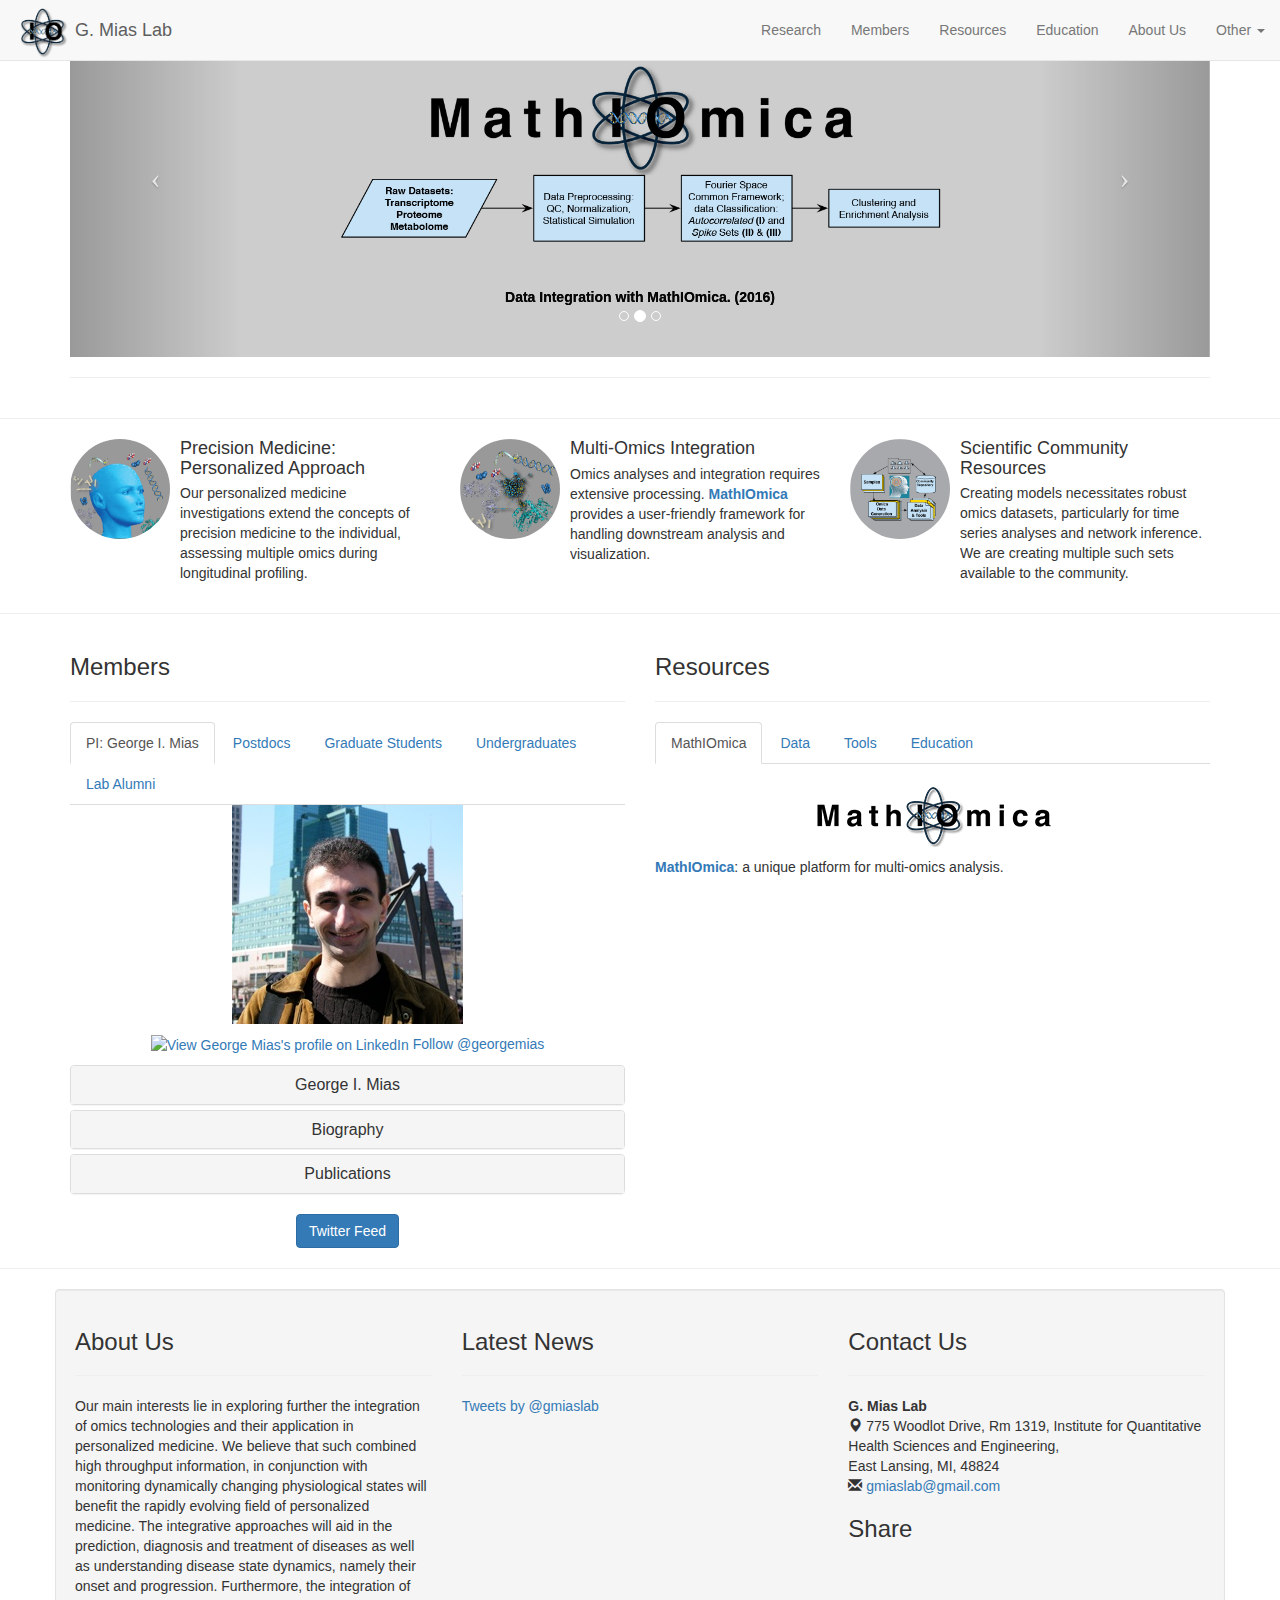
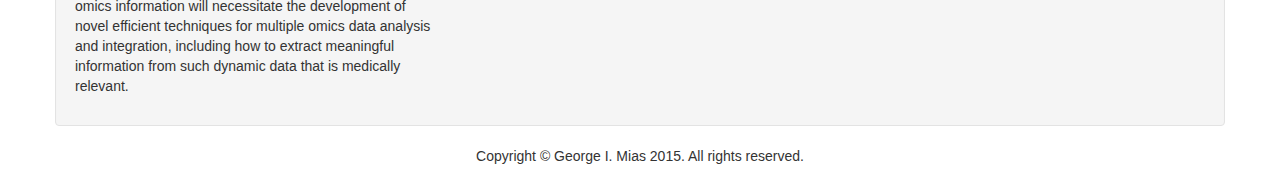
==== index.html @ 26a3e1cf "Initial Website" ====
<!DOCTYPE html PUBLIC "-//W3C//DTD XHTML 1.0 Transitional//EN" "http://www.w3.org/TR/xhtml1/DTD/xhtml1-transitional.dtd">
<html xmlns="http://www.w3.org/1999/xhtml" ><head><title></title><meta http-equiv="refresh" content="0;url= George_I._Mias/index.html" /></head><body></body></html>
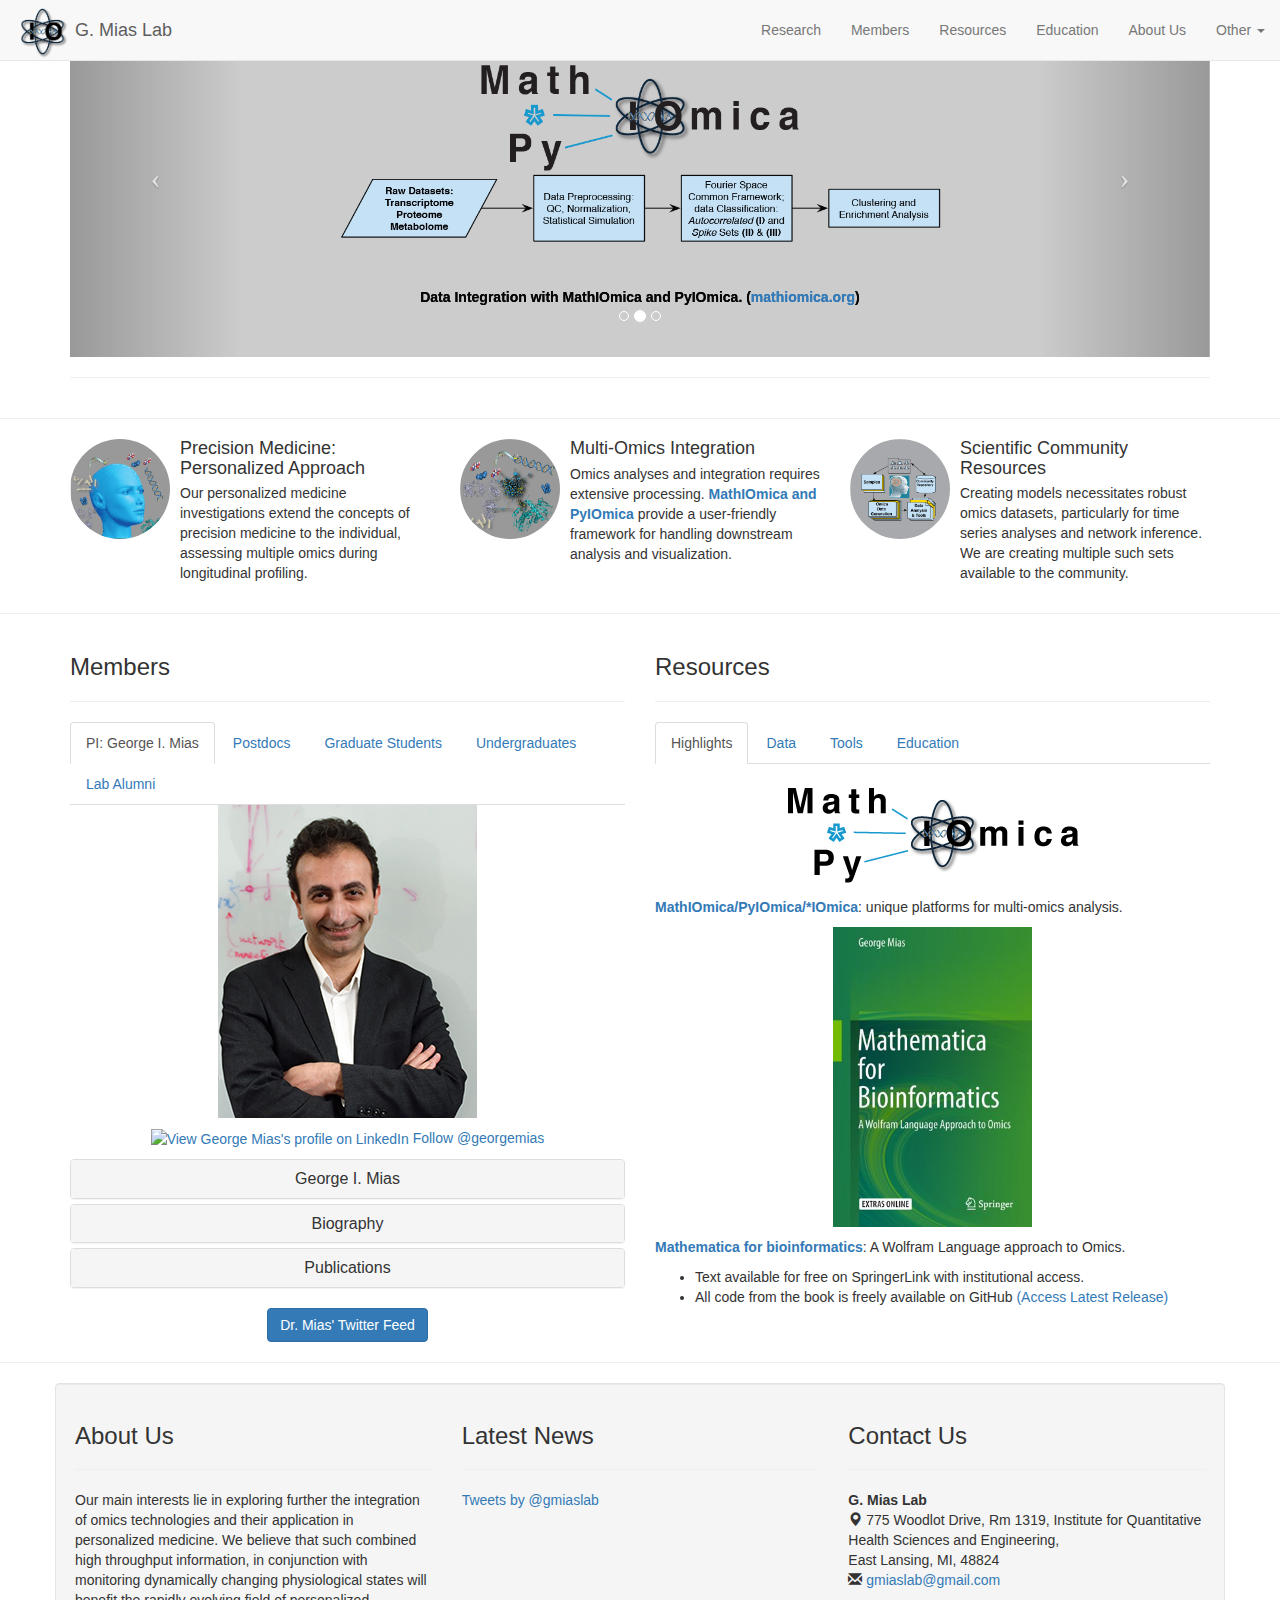
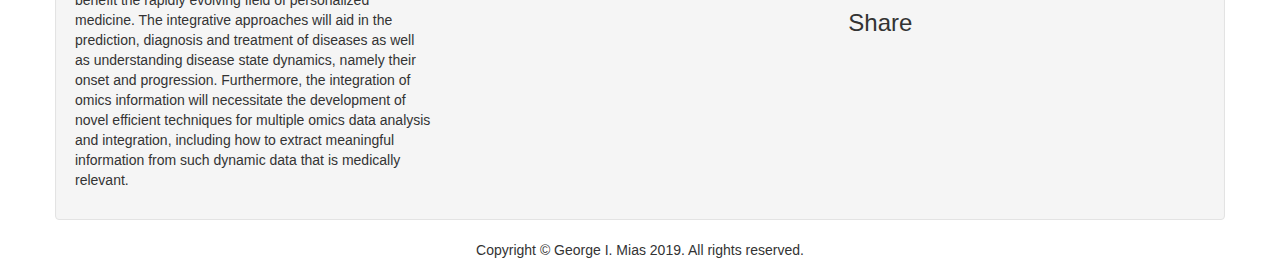
==== commit 2a26eb34: "Restructuring" ====
--- a/index.html
+++ b/index.html
@@ -1,2 +1,836 @@
-<!DOCTYPE html PUBLIC "-//W3C//DTD XHTML 1.0 Transitional//EN" "http://www.w3.org/TR/xhtml1/DTD/xhtml1-transitional.dtd">
-<html xmlns="http://www.w3.org/1999/xhtml" ><head><title></title><meta http-equiv="refresh" content="0;url= George_I._Mias/index.html" /></head><body></body></html>+<!DOCTYPE html>
+<html lang="en">
+<head>
+<meta charset="UTF-8">
+<meta http-equiv="X-UA-Compatible" content="IE=edge">
+<meta name="viewport" content="width=device-width, initial-scale=1">
+<!-- The above 3 meta tags *must* come first in the head; any other head content must come *after* these tags -->
+<title>G. Mias Lab</title>
+
+<!-- Bootstrap -->
+<link rel="stylesheet" href="css/bootstrap.css">
+<!-- Customizations -->
+<link rel="stylesheet" type="text/css" href="css/bootstrap_custom.css">
+
+<!-- HTML5 shim and Respond.js for IE8 support of HTML5 elements and media queries -->
+<!-- WARNING: Respond.js doesn't work if you view the page via file:// -->
+<!--[if lt IE 9]>
+      <script src="https://oss.maxcdn.com/html5shiv/3.7.2/html5shiv.min.js"></script>
+      <script src="https://oss.maxcdn.com/respond/1.4.2/respond.min.js"></script>
+    <![endif]-->
+<!-- Global site tag (gtag.js) - Google Analytics -->
+<script async src="https://www.googletagmanager.com/gtag/js?id=G-07JBVYYSVM"></script>
+<script>
+  window.dataLayer = window.dataLayer || [];
+  function gtag(){dataLayer.push(arguments);}
+  gtag('js', new Date());
+
+  gtag('config', 'G-07JBVYYSVM');
+</script>
+</head>
+<body>
+<nav class="navbar navbar-default navbar-fixed-top">
+  <div class="container-fluid"> 
+    <!-- Brand and toggle get grouped for better mobile display -->
+    <div class="navbar-header">
+      <button type="button" class="navbar-toggle collapsed" data-toggle="collapse" data-target="#myNavbar2"> <span class="sr-only">Toggle navigation</span> <span class="icon-bar"></span> <span class="icon-bar"></span> <span class="icon-bar"></span> </button>
+      <a href="#" target="_top" class="navbar-brand"><span class="icon-bar"><img src="img/GMiasLab_Logo.png" width="55" height="55" alt=""></span><span class="text-center"> G. Mias Lab </span></a> </div>
+    <!-- Collect the nav links, forms, and other content for toggling -->
+    <div class="collapse navbar-collapse" id="myNavbar2">
+      <ul class="nav navbar-nav navbar-right">
+        <li><a href="#research">Research</a></li>
+        <li><a href="#members">Members</a></li>
+        <li><a href="#resources">Resources</a></li>
+        <li><a href="#resources">Education</a></li>
+        <li><a href="#aboutus">About Us</a></li>
+        <li class="dropdown"> <a href="#" class="dropdown-toggle" data-toggle="dropdown" role="button" aria-expanded="false">Other <span class="caret"></span></a>
+          <ul class="dropdown-menu" role="menu">
+            <li><a href="#contacts">Contacts</a></li>
+            <li><a href="#labtwitter">News Feed</a></li>
+            <li class="divider"></li>
+            <li><a href="#mathiomicaTab">MathIOmica</a></li>
+          </ul>
+        </li>
+      </ul>
+    </div>
+    <!-- /.navbar-collapse --> 
+  </div>
+  <!-- /.container-fluid --> 
+</nav>
+<div class="container" id="research">
+  <div class="row">
+    <div class="col-xs-12 col-sm-12 col-md-12 col-lg-12 hidden-xs">
+      <div id="carousel-299058" class="carousel slide">
+        <ol class="carousel-indicators">
+          <li data-target="#carousel-299058" data-slide-to="0" class=""> </li>
+          <li data-target="#carousel-299058" data-slide-to="1" class="active"> </li>
+          <li data-target="#carousel-299058" data-slide-to="2" class=""> </li>
+        </ol>
+        <div class="carousel-inner">
+          <div class="item"> <img src="img/PersonalizedMed.png" alt="thumb" class="img-responsive">
+            <div class="carousel-caption"> Omics Integration and Personalized Medicine </div>
+          </div>
+          <div class="item active"> <img class="img-responsive" src="img/MathIOmica1.png" alt="thumb">
+            <div class="carousel-caption"> Data Integration with MathIOmica and PyIOmica. (<a href="https://mathiomica.org"><strong>mathiomica.org</strong></a>)</div>
+          </div>
+          <div class="item"> <img class="img-responsive" src="img//Meta3.png" alt="thumb">
+            <div class="carousel-caption"> Microbiome metabolomics </div>
+          </div>
+        </div>
+        <a class="left carousel-control" href="#carousel-299058" data-slide="prev"><span class="icon-prev"></span></a> <a class="right carousel-control" href="#carousel-299058" data-slide="next"><span class="icon-next"></span></a></div>
+    </div>
+  </div>
+  <hr>
+</div>
+<section>
+  <hr>
+</section>
+<section>
+  <div class="container">
+    <div class="row">
+      <div class="col-lg-4 col-md-4 col-sm-6 col-xs-12">
+        <div class="media-object-default">
+          <div class="media">
+            <div class="media-left"> <a href="#"> <img class="media-object img-circle" src="img/PersonalizedMedicine.png" height="100" alt="placeholder image"></a> <br>
+            </div>
+            <div class="media-body">
+              <h4 class="media-heading">Precision Medicine: Personalized Approach</h4>
+              <p>Our personalized medicine investigations extend the concepts of precision medicine to the individual, assessing multiple omics during longitudinal profiling.</p>
+            </div>
+          </div>
+        </div>
+      </div>
+      <div class="col-lg-4 col-md-4 col-sm-6 col-xs-12">
+        <div class="media">
+          <div class="media-left"> <a href="#"> <img class="media-object img-circle" src="img/IntegrativeOmics.png" width="100" height="100" alt="placeholder image"></a><br>
+          </div>
+          <div class="media-body">
+            <h4 class="media-heading">Multi-Omics Integration</h4>
+            <p>Omics analyses and integration requires extensive processing. <a href="https://mathiomica.org"><strong>MathIOmica and PyIOmica</strong></a> provide a user-friendly framework for handling downstream analysis and visualization.</p>
+          </div>
+        </div>
+      </div>
+      <div class="col-lg-4 col-md-4 col-sm-6 col-xs-12">
+        <div class="media">
+          <div class="media-left"> <a href="#"> <img class="media-object img-circle" src="img/CommunityResources.png" height="100" alt="placeholder image"></a><br>
+          </div>
+          <div class="media-body">
+            <h4 class="media-heading">Scientific Community Resources</h4>
+            <p>Creating models necessitates robust omics datasets, particularly for time series analyses and network inference. We are creating multiple such sets available to the community.</p>
+          </div>
+        </div>
+      </div>
+    </div>
+  </div>
+</section>
+<hr>
+<section>
+  <div class="container">
+    <div class="row">
+      <div class="col-lg-6" id="members">
+        <h3 >Members</h3>
+        <hr>
+        <ul id="myTab1" class="nav nav-tabs">
+          <li class="active"> <a href="#home1" data-toggle="tab"> PI: George I. Mias </a> </li>
+          <li><a href="#pane2" data-toggle="tab">Postdocs</a></li>
+          <li> <a href="#pane3" data-toggle="tab">Graduate Students</a> </li>
+          <li> <a href="#pane4" data-toggle="tab">Undergraduates</a> </li>
+          <li> <a href="#pane5" data-toggle="tab">Lab Alumni</a> </li>
+        </ul>
+        <div id="myTabContent1" class="tab-content">
+          <div class="tab-pane fade in active" id="home1">
+            <p class="text-center"><img src="img/GeorgeMias.jpg" alt=""></p>
+            <p class="text-center"> <a href="https://www.linkedin.com/pub/george-mias/29/460/117"> <img src="https://static.licdn.com/scds/common/u/img/webpromo/btn_profile_bluetxt_80x15.png" width="80" height="15" border="0" alt="View George Mias's profile on LinkedIn"> </a> <a href="https://twitter.com/georgemias" class="twitter-follow-button" data-show-count="false" data-show-screen-name="false">Follow @georgemias</a> 
+              <script>!function(d,s,id){var js,fjs=d.getElementsByTagName(s)[0],p=/^http:/.test(d.location)?'http':'https';if(!d.getElementById(id)){js=d.createElement(s);js.id=id;js.src=p+'://platform.twitter.com/widgets.js';fjs.parentNode.insertBefore(js,fjs);}}(document, 'script', 'twitter-wjs');</script></p>
+            <div class="panel-group" id="accordion">
+              <div class="panel panel-default">
+                <div class="panel-heading">
+                  <h4 class="panel-title text-center"> <a data-toggle="collapse" data-parent="#accordion" href="#employment">George I. Mias</a> </h4>
+                </div>
+                <div id="employment" class="panel-collapse collapse">
+                  <div class="panel-body" >
+                    <p>
+                    <h4> Michigan State University</h4>
+                    <h5> East Lansing, MI 48824</h5>
+                    <ul>
+                      <li> Chief, Division of Systems Biology (Organization of Life), Institute for Quantitative Health Science and Engineering (IQ Center)</li>
+                      <li> Associate Professor of Biochemistry and Molecular Biology </li>
+                      <li> Adjunct Professor of Physics and Astronomy </li>
+                      <li> Adjunct Professor of Pediatrics and Human Development </li>
+                    </ul>
+                    <h4>EDUCATION</h4>
+                    <h5>Yale University, New Haven, CT 06520</h5>
+                    <ul>
+                      <li>Ph.D. in Physics, 2007 </li>
+                      <li>M. Phil. in Physics, 2003 </li>
+                      <li>B.S. & M.S. in Physics, 2001 (Magna Cum Laude with Distinction in Physics)</li>
+                    </ul>
+                    <h5>Stanford University, Palo Alto, CA 94301</h5>
+                    <ul>
+                      <li>Postdoctoral Scholar in Genetics 2009-2014</li>
+                    </ul>
+                    </p>
+                  </div>
+                </div>
+              </div>
+              <div class="panel panel-default">
+                <div class="panel-heading">
+                  <h4 class="panel-title text-center"> <a data-toggle="collapse" data-parent="#accordion" href="#biosketch">Biography</a> </h4>
+                </div>
+                <div id="biosketch" class="panel-collapse collapse">
+                  <div class="panel-body">
+                    <p> Professor Mias joined MSU in 2014, conducting research in Personalized Medicine and Individualized Wellness. He is currently Chief of the Division of Systems Biology (Organization of Life), at the Institute for Quantitative Health Science and Engineering (IQ Center), and an Associate Professor of Biochemistry and Molecular Biology, an Adjunct Professor of Physics and Astronomy and of Pediatrics and Human Development. </p>
+                    <p>The current research of the G.Mias lab focuses on the analysis and integration of existing (and developing) -omics technologies, their application to monitoring individuals as they transition through various physiological states, and their implementation towards personalized health. Professor Mias’ received funding through an NIH Pathway To Independence Award (K99\&amp;R00) from the National Human Genome Research Institute.  He is interested in systems medicine and particularly focusing on future implementation of personalized/precision medicine and genetics.</p>
+                    <p> Prior to joining MSU, Professor Mias studied at Yale University, completing a combined BS/MS (magna cum laude with Distinction in Physics, 2001), MPhil (2003) and PhD in theoretical Physics (2007), while concentrating on statistical physics, quantum dynamics and critical phenomena. Following graduate school, he was a Lecturer/Assistant in Instruction at Yale University before joining the Laboratory of Dr. Michael Snyder as a Postdoctoral Scholar with the Department of Genetics at Stanford University. </p>
+                    <p> <a class="btn btn-primary" href="img/GeorgeMias_CVi.pdf" target="_blank">Download CV</a></p>
+                  </div>
+                </div>
+              </div>
+              <div class="panel panel-default">
+                <div class="panel-heading">
+                  <h4 class="panel-title text-center"> <a data-toggle="collapse" data-parent="#accordion" href="#publications">Publications </a> </h4>
+                </div>
+                <div id="publications" class="panel-collapse collapse">
+                  <div class="panel-body">
+                    <ol style="list-style-type:disc; padding-right:15px; padding-top:15px; padding-bottom:15px; " >
+					  <h4> Online Profiles </h4>
+						<ol style="list-style-type:circle; " >
+							<li><a href="https://scholar.google.com/citations?hl=en&authuser=2&user=bhexC3YAAAAJ"> <strong>Google Scholar</strong></a></li>
+							<li><a href="https://www.ncbi.nlm.nih.gov/myncbi/george.mias.1/bibliography/public/"> <strong> NCBI Bibliography</strong></a></li>
+							<li><a herf="https://orcid.org/0000-0002-9083-1216"> <strong> ORCiD ID</strong></a></li>
+						</ol>
+                      <h4>Selected Publications</h4>
+                      <small><b>*</b>contributed equally</small><br>
+						<small><b> <sup> c </sup> </b>corresponding author</small><br>
+						<small>Full Publication List in CV (see above, under Biography Section)</small>
+                      <ol style="list-style-type:circle; " >
+                        <li>L.R.K. Brooks and <strong>George I. Mias<sup>c </sup></strong>, <em> Data-Driven Analysis of Age, Sex, and Tissue Effects on Gene Expression Variability in Alzheimer's Disease</em>, Frontiers in Neuroscience, <strong>13</strong>:392 (2019)<br>
+                          <a href="https://doi.org/10.3389/fnins.2019.00392">doi:10.3389/fnins.2019.00392</a></li>
+					  <li>L.R.K. Brooks and <strong>George I. Mias<sup>c </sup></strong>, <em> Streptococcus pneumoniae’s Virulence and Host Immunity: Aging, Diagnostics, and Prevention</em>, Frontiers in Immunology, <strong>9</strong>:1366 (2018)<br>
+                          <a href="https://doi.org/10.3389/fimmu.2018.01366">doi:10.3389/fimmu.2018.01366</a></li>
+						<li>H. Im, V. Rao, K. Sridhar, T. Mishra, R. Chen, J. Hall, Y. Zhang, L. Xiao, <strong>George I. Mias</strong>, M. P. Snyder, P.L. Greenberg<em> Distinctive Transcriptomic and Exomic Abnormalities within Myelodysplastic Syndrome Marrow Cells, </em>, Leukemia and Lymphoma, (2018)<br>
+						  <a href="https://doi.org/10.1080/10428194.2018.1452210">doi:10.1080/10428194.2018.1452210</a></li>
+						<li><strong>George I. Mias<sup>c </sup></strong> <em>, Mathematica for Bioinformatics: a Wolfram Language approach to Omics</em>, Springer, ISBN 978-3-319-72377-8
+							<a href="https://doi.org/10.1007/978-3-319-72377-8"> doi:10.1007/978-3-319-72377-8</a></li>
+					  <li> R. Roushangar and <strong>George I. Mias<sup>c </sup></strong>, <em> MathIOmica-MSViewer: A Dynamic Viewer for Mass Spectrometry Files for Mathematica</em>, Journal of Mass Spectrometry, <b>52</b>(5):315–318 (2017)<br>
+                          <a href="http://dx.doi.org/10.1002/jms.3928">doi:10.1002/jms.3928</a></li>
+                        <li> <strong>George I. Mias<sup> c </sup></strong>, T. Yusufaly, R. Roushangar, L.R.K. Brooks, C. Christou, <em> MathIOmica: An Integrative Platform for Dynamic Omics</em> MathIOmica: an integrative platform for dynamic omics, Scientific Reports <b>6</b> 37237, (2016)<br>
+                          <a href="http://dx.doi.org/10.1038/srep37237">doi:10.1038/srep37237</a></li>
+                        <li> A. Marcobal, T. Yusufaly, S. Higginbottom, M. Snyder, J.L. Sonnenburg<sup> c </sup>, <b>George I. Mias<sup> c </sup></b>, <i> Metabolome progression during early gut microbial colonization of gnotobiotic mice </i>, Scientific Reports <b>5</b>, 11589; (2015)<br>
+                          <a href="http://dx.doi.org/10.1038/srep11589"> doi: 10.1038/srep11589</a></li>
+                        <li>E. Kolker, V. Özdemir, L. Martens, W. Hancock, G. Anderson,…,<b>George I. Mias</b>(37/61; alphabetic order),…, G. Yandl, <i>Towards more transparent and reproducible omics studies through a common metadata checklist and data publications</i>,&nbsp;OMICS: A Journal of Integrative Biology, <b>18</b>(1): 81-85, (2014) <br>
+                          <a href="http://dx.doi.org/10.1089/omi.2013.0149"> doi:10.1089/omi.2013.0149</a></li>
+                        <li>M. Snyder, <b>George I. Mias</b>, L.I. Stanberry, E. Kolker, <i>Metadata checklist for the integrated personal omics study: proteomics and metabolomics experiments­</i>, OMICS: A Journal of Integrative Biology, <b>18</b>(1) p81 (2014) <br>
+                          <a href="http://dx.doi.org/10.1089/omi.2013.0148"> doi:10.1089/omi.2013.0148</a></li>
+                        <li> L.I. Stanberry, <b>George I. Mias</b>, W. Haynes, R. Higdon, M. Snyder, E. Kolker <i>Integrative analysis of longitudinal metabolomics data from a personal multi-omics profile,</i> Metabolites, <b>3</b>(3) p741 (2013)<br>
+                          <a href="http://dx.doi.org/10.3390/metabo3030741" >doi:10.3390/metabo3030741</a></li>
+                        <li> <b>George I. Mias</b>*, R. Chen*, Y. Zhang, K. Sridhar, D. Sharon, L. Xiao, H. Im, M.P. Snyder, P.L. Greenberg,&nbsp;<i>Specific Plasma Autoantibody Reactivity in Myelodysplastic Syndromes,</i> Scientific Reports <b>3</b>, 3311; (2013)<br>
+                          <a href="http://dx.doi.org/10.1038/srep03311">doi.org/10.1038/srep03311</a></li>
+                        <li> R. Chen, S. Giliani, G. Lanzi, <b> George I. Mias</b>, S. Lonardi, K. Dobbs, J. Manis, H. Im, J.E. Gallagher, D.H. Phanstiel, G. Euskirchen, P. Lacroute, K. Bettinger, D. Moratto, K. Weinacht, D. Montin, E. Gallo, G. Mangili, F. Porta, L.D. Notarangelo, S. Pedretti, W. Al-Herz, W. Alfahdli, A.M. Comeau, R.S. Traister, S. Pai, G. Carella, F. Facchetti, K.C. Nadeau, M. Snyder, L.D. Notarangelo,<i> Whole Exome Sequencing Identifies TTC7A Mutations for Combined Immunodeficiency with Intestinal Atresia</i>, Journal of Allergy and Clinical Immunology, <b>132</b>(3) p656 (2013)<br>
+                          <a href="http://dx.doi.org/10.1016/j.jaci.2013.06.013" >doi:10.1016/j.jaci.2013.06.013</a></li>
+                        <li> <b> George I. Mias</b>, M. Snyder, <i> Personal Genomes, Quantitative Dynamic Omics and Personalized Medicine</i>, Quantitative Biology <b>1</b>(1) p71 (2013) <br>
+                          <u> Featured Editor Selection </u> <br>
+                          <u>Cover Story; Designed Inaugural Cover and Cover Blurb</u>. <br>
+                          <a href="http://dx.doi.org/10.1007/s40484-013-0005-3" title="DOI" >doi:10.1007/s40484-013-0005-3</a></li>
+                        <li> S. Liu, H. Im, A. Bairoch, M. Cristofanilli, R. Chen, S.Dalton, E. Deutsch, D. Fenyo, S.Fanayan,C. 	Gates, P .Gaudet; M. Hincapie, S. Hanash, H. Kim, S. Jeong, E. Lundberg, <b> George I. Mias</b>, R. Menon, Z. Mu, E. Nice, Y. Paik, M. Uhlén, L. Wells, W. Lance, S. Wu, F. Yan, F. Zhang, Y. Zhang, M. Snyder, G. Omenn, R. Beavis, H. Ronald, W. Hancock, A Chromosome-Centric Human Proteome Project (C-HPP) to Characterize the Sets of Proteins Encoded in Chromosome 17, Journal of Proteome Research <b>12</b>(1), p45 (2013),  PMID: 23259914 <br>
+                          <a href="http://dx.doi.org/doi:10.1021/pr300985j" title="DOI" >doi:10.1021/pr300985j</a> </li>
+                        <li> <b> George I. Mias</b>, M. Snyder, <i> Multimodal dynamic profiling of healthy and diseased states for 	personalized healthcare</i>, Clinical Pharmacology and Therapeutics <b>93</b>, p29 (2013), PMID: 23187877 <br>
+                          <a href="http://dx.doi.org/doi:10.1038/clpt.2012.204" title="DOI" >doi:10.1038/clpt.2012.204</a> </li>
+                        <li> R. Chen*, <b>George I. Mias*</b>, J. Li-Pook-Than*, L. Jiang*, H.Y.K. Lam, R. Chen, E. Miriami, K.J. 	Karczewski, M. Hariharan, F.E. Dewey, Y. Cheng, M.J. Clark, H. Im, L. Habegger, S. 	Balasubramanian, M. O'Huallachain, J.T. Dudley, S. Hillenmeyer, R. Haraksingh, D. Sharon, G. Euskirchen, P. Lacroute, K. Bettinger, A.P. Boyle, M. Kasowski, F. Grubert, S. Seki, M. Garcia, M. Whirl-Carrillo, M. Gallardo, M.A. Blasco, P.L. Greenberg, P. Snyder, T.E. Klein, R.B. Altman, A.J. 	Butte, E.A. Ashley, M. Gerstein, K.C. Nadeau, H. Tang, M. Snyder,<i> Personal Omics Profiling Reveals 	Dynamic Molecular and Medical Phenotypes</i>, Cell <b>148</b>(6) , p1293  (2012), PMID:22424236 <br>
+                          <a href="http://dx.doi.org/doi:10.1016/j.cell.2012.02.009" title="DOI" >doi:10.1016/j.cell.2012.02.009</a><br>
+                          <u>Featured as Genome Advance of the Month by National Human Genome Research Institute (NHGRI)</u> </li>
+                        <li> <b>George I. Mias<sup> c </sup></b>, Nigel R. Cooper and S. M. Girvin, <i> Quantum Noise, Scaling and Domain Formation in 	a Spinor BEC</i>, Physical Review A 77 023616 (2008) <br>
+                          <a href="http://dx.doi.org/doi:10.1103/PhysRevA.77.023616" title="DOI" >doi:10.1103/PhysRevA.77.023616</a> </li>
+                        <li> <b>George I. Mias<sup> c </sup></b> and S. M. Girvin, <i>Absence of Domain Wall Roughening in a Transverse-Field Ising 	Model With Long-Range Interactions</i>, Physical Review B 72, 064411 (2005) <br>
+                          <a href="http://dx.doi.org/doi:10.1103/PhysRevB.72.064411" title="DOI" >doi:10.1103/PhysRevB.72.064411</a> </li>
+                      </ol>
+                      <br>
+                     <h4>Selected Proceedings and Conferences</h4>
+                      <ol style="list-style-type:circle; " >
+                        <li> <b>George I. Mias</b>, H. Im, E. Mitsunaga, R. Chen R, J. Li-Pook-Than, L. Jiang, M. Snyder, <i>Network Inference, Integrative Dynamic Omics and Personalized Medicine</i>, American Society for Human Genetics 12th Annual Meeting, San Francisco, CA (2012) </li>
+                        <li> <b>George I. Mias</b>, R. Chen, J. Li-Pook-Than, L. Jiang, H. Tang, M. Snyder, <i>Personalized Medicine Through Integrative Dynamic Omics </i>, Human Proteome Organization HUPO 11th Annual World Congress, Boston, MA (2012) </li>
+                        <li> <b>George I. Mias*</b>, R. Chen*, J. Li-Pook-Than*, L. Jiang*, H. Lam, H. Tang, M. Snyder., <i>Personalized 	Medicine Through Integrative Dynamic Omics</i>, Biology of Genomes, Cold Spring Harbor Laboratory, NY (2012)</li>
+                        <li> R. Chen*,<b>George I. Mias*</b>, J. Li-Pook-Than*, L. Jiang*, et al., <i>Integrative Personalized Omics Profiling Reveals Complex Molecular Phenotypes and Monitorable Medical Risks</i> US HUPO, San Francisco, CA, (2012). </li>
+                        <li> <b>George I. Mias</b>, R. Chen.,Y. Zhang, D. Sharon, L. Xiao, K. Sridhar, M.P. Snyder, P.L. Greenberg, <i>Proteomic Screening for Plasma Autoantibody Biomarkers in MDS Using Protein Microarrays</i>, Leukemia Research 35, Supplement 1, S23, (2011) </li>
+                        <li> <b>George I. Mias</b>, S. M. Girvin, <i>Bose-Einstein S=1 Spinor Condensates, Dynamics, Noise, Statistics 	and Scaling</i>, Bulletin of the American Physical Society (2007) </li>
+                        <li> <b>George Mias</b>, S. Girvin,<i> Domain Walls and Roughening Transition Possibilities in a Transverse-field Ising Model with Long-range Interactions,&nbsp;</i> Bulletin of the American Physical Society (2005) </li>
+                      </ol>
+                      <br>
+                      <h4>Internal: Yale Physics Department</h4>
+                      <ol style="list-style-type:circle; " >
+                        <li> <b> George I. Mias</b>, <i>Domains of Quantum Magnetism</i>, Doctoral Dissertation; (2007), ISBN 978-0-549-37286-8</li>
+                        <li> <b>George I. Mias</b>, <i>Nuclear Structure:  Differences in R<sub>4/2</sub> Ratios in Isotones and Isotopes</i>,	Undergraduate thesis (2000)</li>
+                      </ol>
+                      <br>
+                    </ol>
+                  </div>
+                </div>
+              </div>
+            </div>
+            <input type="button" class="btn btn-primary center-block" data-toggle="collapse" data-target="#twitterFeed" value="Dr. Mias' Twitter  Feed">
+            <!-- Collapsible Element HTML -->
+            <div id="twitterFeed" class="collapse" align="center"><a class="twitter-timeline" href="https://twitter.com/georgemias" data-widget-id="656949976828919808">Tweets by @georgemias</a> <script>!function(d,s,id){var js,fjs=d.getElementsByTagName(s)[0],p=/^http:/.test(d.location)?'http':'https';if(!d.getElementById(id)){js=d.createElement(s);js.id=id;js.src=p+"://platform.twitter.com/widgets.js";fjs.parentNode.insertBefore(js,fjs);}}(document,"script","twitter-wjs");</script></div>
+          </div>
+          <div class="tab-pane fade" id="pane2">
+            <div class="row">
+              <div class="col-lg-4 col-md-4 col-sm-6 col-xs-6">
+                <div class="thumbnail"> <img src="img/testnetwork_med.png" alt="Thumbnail Image 1" class="img-responsive">
+                  <div class="panel panel-default">
+                    <div class="panel-heading">
+                      <h4 class="panel-title"> <a data-toggle="collapse" href="#collapsePD1" style="font-size:small">Minzhang Zheng</a> </h4>
+                    </div>
+                    <div id="collapsePD1" class="panel-collapse collapse">
+                      <div class="panel-body">
+                        <p>Minzhang Zheng received Ph.D. in Physics from the University of Miami in 2020.  He is currently working on characterizing biological longitudinal data using network and spectral methods, with applications to personalized personnel monitoring..</p>
+                      </div>
+                    </div>
+                  </div>
+                </div>
+              </div>
+            </div>
+          </div>
+          <div class="tab-pane fade" id="pane3">
+            <div class="row">
+              <div class="col-lg-4 col-md-4 col-sm-6 col-xs-6">
+                <div class="thumbnail"> <img src="img/LavidaBrooks.jpg" alt="Thumbnail Image 1" class="img-responsive" style="max-height:220px; min-height:220px">
+                  <div class="panel panel-default">
+                    <div class="panel-heading">
+                      <h4 class="panel-title"> <a data-toggle="collapse" href="#collapseG1" style="font-size:small">Lavida Brooks</a> </h4>
+                    </div>
+                    <div id="collapseG1" class="panel-collapse collapse">
+                      <div class="panel-body">
+                        <p>Lavida Brooks received a B.Sc. in Biology from the University of the Virgin Islands in May 2014. She enrolled in the Michigan State University Microbiology &amp; Molecular Genetics PhD Program in the fall of 2014. Lavida is currently working on statistical methodology to process DNA and RNA sequencing data, including assessment for quality control and improvement of mapping algorithms. Lavida is supported by MSU AAGA and CNS fellowships. She is also the recipient of the Marvis Richardson Award (MMG, 2017). </p>
+                      </div>
+                    </div>
+                  </div>
+                </div>
+              </div>
+              <div class="col-lg-4 col-md-4 col-sm-6 col-xs-6">
+                <div class="thumbnail"> <img src="img/ErenVeziroglu.jpg" alt="Thumbnail Image 1" class="img-responsive">
+                  <div class="panel panel-default">
+                    <div class="panel-heading">
+                      <h4 class="panel-title"> <a data-toggle="collapse" href="#collapseErenV" style="font-size:small">Eren Veziroglu</a> </h4>
+                    </div>
+                    <div id="collapseErenV" class="panel-collapse collapse">
+                      <div class="panel-body">
+                        <p>Eren Veziroglu is a graduate student in Biomedical Engineering, and joined the lab in 2018. In the future, he wishes to become an academic physician. </p>
+                      </div>
+                    </div>
+                  </div>
+                </div>
+              </div>
+			  <div class="col-lg-4 col-md-4 col-sm-6 col-xs-6">
+                <div class="thumbnail"> <img src="img/testnetwork_med.png" alt="Thumbnail Image 1" class="img-responsive" style="max-height:220px; min-height:220px">
+                  <div class="panel panel-default">
+                    <div class="panel-heading">
+                      <h4 class="panel-title"> <a data-toggle="collapse" href="#collapseShuyue" style="font-size:small">Shuyue Xue</a> </h4>
+                    </div>
+                    <div id="collapseShuyue" class="panel-collapse collapse">
+                      <div class="panel-body">
+                        <p>Shuyue Xue is a Physics student. She joined the lab in 2019, and is co-adviced by Dr. Mias and Dr. Carlo Piermarocchi.</p>
+                      </div>
+                    </div>
+                  </div>
+                </div>
+              </div>
+            </div>
+          </div>
+          <div class="tab-pane fade" id="pane4">
+            <div class="row">
+              <div class="col-lg-4 col-md-4 col-sm-6 col-xs-6">
+				  <div class="thumbnail"> 
+					<img src="img/testnetwork_med.png" alt="Thumbnail Image 1" class="img-responsive" style="max-height:220px; min-height:220px">
+                  <div class="panel panel-default">
+                  <div class="panel-heading">
+                  <h4 class="panel-title"> <a data-toggle="collapse" href="#collapseMBennett" style="font-size:small">Michael Bennett</a></h4>
+                  </div>
+                  <div id="collapseMBennett" class="panel-collapse collapse">
+                  <div class="panel-body">
+                  <p>Michael Bennett is a Professorial Assistant. He joined the lab in 2018, and is interested in biochemistry and medical research implementations.</p>
+                  </div>
+                  </div>
+                  </div>
+                </div>
+              </div>
+              <div class="col-lg-4 col-md-4 col-sm-6 col-xs-6">
+                 <div class="thumbnail"> 
+					<img src="img/testnetwork_med.png" alt="Thumbnail Image 1" class="img-responsive" style="max-height:220px; min-height:220px">
+                  <div class="panel panel-default">
+                    <div class="panel-heading">
+                      <h4 class="panel-title"> <a data-toggle="collapse" href="#collapsePBhoopathi" style="font-size:small">Priyanka Bhoopathi</a> </h4>
+                    </div>
+                    <div id="collapsePBhoopathi" class="panel-collapse collapse">
+                      <div class="panel-body">
+                        <p>Priyanka Bhoopathi is a Professorial Assistant. She joined the lab in 2018.</p>
+                      </div>
+                    </div>
+                  </div>
+                </div>
+              </div>
+              <div class="col-lg-4 col-md-4 col-sm-6 col-xs-6">
+                <div class="thumbnail"> <img src="img/Alisha.jpg" alt="Thumbnail Image 1" class="img-responsive" style="max-height:220px; min-height:220px">
+                  <div class="panel panel-default">
+                    <div class="panel-heading">
+                      <h4 class="panel-title"> <a data-toggle="collapse" href="#collapseUG3" style="font-size:small">Alisha Ungkuldee</a> </h4>
+                    </div>
+                    <div id="collapseUG3" class="panel-collapse collapse">
+                      <div class="panel-body">
+                        <p>Alisha Ungkuldee is an undergraduate Professorial Assistant in the Honors College and Lyman Briggs Class of 2020. She hopes to continue her studies in medical school in the future.</p>
+                      </div>
+                    </div>
+                  </div>
+                </div>
+              </div>
+              <div class="col-lg-4 col-md-4 col-sm-6 col-xs-6">
+                <div class="thumbnail"> <img src="img/testnetwork_med.png" alt="Thumbnail Image 1" class="img-responsive" style="max-height:220px; min-height:220px">
+                  <div class="panel panel-default">
+                    <div class="panel-heading">
+                      <h5 class="panel-title"> <a data-toggle="collapse" href="#collapseUGJayna" style="font-size:small">Jayna Lenders</a> </h5>
+                    </div>
+                    <div id="collapseUGJayna" class="panel-collapse collapse">
+                      <div class="panel-body">
+                        <p>Jayna Lenders is an undergraduate Professorial Assistant in the Honors College.</p>
+                      </div>
+                    </div>
+                  </div>
+                </div>
+              </div>
+              <div class="col-lg-4 col-md-4 col-sm-6 col-xs-6">
+                <div class="thumbnail"> <img src="img/Connor.jpg" alt="Thumbnail Image 1" class="img-responsive" style="max-height:220px; min-height:220px" >
+                  <div class="panel panel-default">
+                    <div class="panel-heading">
+                      <h4 class="panel-title"> <a data-toggle="collapse" href="#collapseUGConSch" style="font-size:small">Connor Schury </a> </h4>
+                    </div>
+                    <div id="collapseUGConSch" class="panel-collapse collapse">
+                      <div class="panel-body">
+                        <p>Connor Schury is an undergraduate Professorial Assistant.</p>
+                      </div>
+                    </div>
+                  </div>
+                </div>
+              </div>
+              <div class="col-lg-4 col-md-4 col-sm-6 col-xs-6">
+                <div class="thumbnail"> <img src="img/testnetwork_med.png" alt="Thumbnail Image 1" class="img-responsive" style="max-height:220px; min-height:220px">
+                  <div class="panel panel-default">
+                    <div class="panel-heading">
+                      <h5 class="panel-title"> <a data-toggle="collapse" href="#collapseUGJennAbel" style="font-size:small">Jennifer Abel</a> </h5>
+                    </div>
+                    <div id="collapseUGJennAbel" class="panel-collapse collapse">
+                      <div class="panel-body">
+                        <p>Jenn Abel is an undergraduate Professorial Assistant in the Honors College.</p>
+                      </div>
+                    </div>
+                  </div>
+                </div>
+              </div>
+              <div class="col-lg-4 col-md-4 col-sm-6 col-xs-6">
+                <div class="thumbnail"> <img src="img/testnetwork_med.png" alt="Thumbnail Image 1" class="img-responsive" style="max-height:220px; min-height:220px">
+                  <div class="panel panel-default">
+                    <div class="panel-heading">
+                      <h5 class="panel-title"> <a data-toggle="collapse" href="#collapseUGMaddieV" style="font-size:small">Maddie Verlinde</a> </h5>
+                    </div>
+                    <div id="collapseUGMaddieV" class="panel-collapse collapse">
+                      <div class="panel-body">
+                        <p>Maddie Verlinde is an undergraduate Professorial Assistant in the Honors College.</p>
+                      </div>
+                    </div>
+                  </div>
+                </div>
+              </div>
+            </div>
+          </div>
+          <div class="tab-pane fade" id="pane5">
+            <div class="row">
+			<!-- Raeuf Roushangar-->
+			  <div class="col-lg-4 col-md-4 col-sm-6 col-xs-6">
+                <div class="thumbnail">
+                  <div class="panel panel-default">
+                    <div class="panel-heading">
+                      <h4 class="panel-title"> <a data-toggle="collapse" href="#collapseRaeufR" style="font-size:small">Raeuf Roushangar</a> </h4>
+                    </div>
+                    <div id="collapseRaeufR" class="panel-collapse collapse">
+                      <div class="panel-body">
+                        <p>Raeuf Roushangar joined the lab in 2014, and in 2018 completed his dual PhD in Biochemistry, and Bioinformatics and Computational Biology, with a dissertation on "Modeling Age-Dependent Gene Expression Variability in Acute Myeloid Leukemia Using a Linear Model". Raeuf was a <a href=" https://www.pdsoros.org/meet-the-fellows/raeuf-roushangar"> Paul and Daisy Soros Fellowship</a> recipient (2015).</p>
+                      </div>
+                    </div>
+                  </div>
+                </div>
+			  </div>
+			<!-- Curtis Bunger-->
+			  <div class="col-lg-4 col-md-4 col-sm-6 col-xs-6">
+                <div class="thumbnail">
+                  <div class="panel panel-default">
+                    <div class="panel-heading">
+                      <h4 class="panel-title"> <a data-toggle="collapse" href="#collapseCBunger" style="font-size:small">Curtis Bunger</a> </h4>
+                    </div>
+                    <div id="collapseCBunger" class="panel-collapse collapse">
+                      <div class="panel-body">
+                        <p>Curtis Bunger worked as a professorial assistant and research assistant in the lab (2014-2018). He was the recipient of a&nbsp;Larry D. Fowler Undergraduate Research Scholarship (2016) and a College of Natural Science Undergraduate Research Support Scholarship for Summer 2017.</p>
+                      </div>
+                    </div>
+                  </div>
+                </div>
+			  </div>
+			  <div class="col-lg-4 col-md-4 col-sm-6 col-xs-6">
+                <div class="thumbnail">
+                  <div class="panel panel-default">
+                    <div class="panel-heading">
+                      <h4 class="panel-title"> <a data-toggle="collapse" href="#collapseAGarving" style="font-size:small">Ashley Garvin</a> </h4>
+                    </div>
+                    <div id="collapseAGarving" class="panel-collapse collapse">
+                      <div class="panel-body">
+                        <p>Ashley Garvin worked as a research assistant in the lab (2016-2018), while studying Genomics and Molecular Genetics through Lyman Briggs College. She was the recipient of a daadRISE scholarship and a Dr. Frank Peabody Microbiology Student Research Fund Award (MMG, 2017).</p>
+                      </div>
+                    </div>
+                  </div>
+                </div>
+              </div>
+			  <div class="col-lg-4 col-md-4 col-sm-6 col-xs-6">
+                <div class="thumbnail">
+                  <div class="panel panel-default">
+                    <div class="panel-heading">
+                      <h4 class="panel-title"> <a data-toggle="collapse" href="#collapseKailinnH" style="font-size:small">Kailinn Hairston</a> </h4>
+                    </div>
+                    <div id="collapseKailinnH" class="panel-collapse collapse">
+                      <div class="panel-body">
+                        <p>Kailinn Hairston worked as an undergraduate research assistant (2017-18) at Michigan State University, starting in the lab doing research through SROP (Summer Research Opportunities Program).</p>
+                      </div>
+                    </div>
+                  </div>
+                </div>
+              </div>
+			  <div class="col-lg-4 col-md-4 col-sm-6 col-xs-6">
+                <div class="thumbnail">
+                  <div class="panel panel-default">
+                    <div class="panel-heading">
+                      <h4 class="panel-title"> <a data-toggle="collapse" href="#collapseKJMatthews" style="font-size:small">Kenneth Matthews</a> </h4>
+                    </div>
+                    <div id="collapseKJMatthews" class="panel-collapse collapse">
+                      <div class="panel-body">
+                        <p>Kenneth Jerome Matthews worked in the lab in the summer of 2018 as a SROP (Summer Research Opportunities Program) student.</p>
+                      </div>
+                    </div>
+                  </div>
+                </div>
+              </div>
+              <div class="col-lg-4 col-md-4 col-sm-6 col-xs-6">
+                <div class="thumbnail">
+                  <div class="panel panel-default">
+                    <div class="panel-heading">
+                      <h4 class="panel-title"> <a data-toggle="collapse" href="#collapseKeerth" style="font-size:small">Keerthana Byreddy</a> </h4>
+                    </div>
+                    <div id="collapseKeerth" class="panel-collapse collapse">
+                      <div class="panel-body">
+                        <p>Keerthana Byreddy worked as a professorial assistant in the lab (2015-2017).</p>
+                      </div>
+                    </div>
+                  </div>
+                </div>
+              </div>             
+              <div class="col-lg-4 col-md-4 col-sm-6 col-xs-6">
+                <div class="thumbnail">
+                  <div class="panel panel-default">
+                    <div class="panel-heading">
+                      <h4 class="panel-title"> <a data-toggle="collapse" href="#collapseAL5" style="font-size:small">Tahir Yusufaly</a> </h4>
+                    </div>
+                    <div id="collapseAL5" class="panel-collapse collapse">
+                      <div class="panel-body">
+                        <p>Tahir Yusufaly is a postoctoral fellow at the University of Southern California, Department of Physics and Astronomy.</p>
+                      </div>
+                    </div>
+                  </div>
+                </div>
+              </div>
+              <div class="col-lg-4 col-md-4 col-sm-6 col-xs-6">
+                <div class="thumbnail">
+                  <div class="panel panel-default">
+                    <div class="panel-heading">
+                      <h4 class="panel-title"> <a data-toggle="collapse" href="#collapseAL4" style="font-size:small">Hannah Rice</a> </h4>
+                    </div>
+                    <div id="collapseAL4" class="panel-collapse collapse">
+                      <div class="panel-body">
+                        <p>Hannah Rice is an undergraduate in the Honors College studying Fisheries and Wildlife with a concentration in Disease Ecology. She is interested in epidemiology and species conservation.</p>
+                      </div>
+                    </div>
+                  </div>
+                </div>
+              </div>
+              <div class="col-lg-4 col-md-4 col-sm-6 col-xs-6">
+                <div class="thumbnail">
+                  <div class="panel panel-default">
+                    <div class="panel-heading">
+                      <h4 class="panel-title"> <a data-toggle="collapse" href="#collapseAL3" style="font-size:small">Liz DeYoung</a> </h4>
+                    </div>
+                    <div id="collapseAL3" class="panel-collapse collapse">
+                      <div class="panel-body">
+                        <p>Liz DeYoung continues her studies in medical school at MSU.</p>
+                      </div>
+                    </div>
+                  </div>
+                </div>
+              </div>
+              <div class="col-lg-4 col-md-4 col-sm-6 col-xs-6">
+                <div class="thumbnail">
+                  <div class="panel panel-default">
+                    <div class="panel-heading">
+                      <h4 class="panel-title"> <a data-toggle="collapse" href="#collapseAL2" style="font-size:small">Brian Gutermuth </a> </h4>
+                    </div>
+                    <div id="collapseAL2" class="panel-collapse collapse">
+                      <div class="panel-body">
+                        <p>Brian Gutermuth &nbsp;majored in Biochemistry at MSU.</p>
+                      </div>
+                    </div>
+                  </div>
+                </div>
+              </div>
+              <div class="col-lg-4 col-md-4 col-sm-6 col-xs-6">
+                <div class="thumbnail">
+                  <div class="panel panel-default">
+                    <div class="panel-heading">
+                      <h4 class="panel-title"> <a data-toggle="collapse" href="#collapseAL1" style="font-size:small">Cathy Wiesner</a> </h4>
+                    </div>
+                    <div id="collapseAL1" class="panel-collapse collapse">
+                      <div class="panel-body">
+                        <p>Cathy Wiesner worked as a Lab Manager in the lab (2014-2015)</p>
+                      </div>
+                    </div>
+                  </div>
+                </div>
+              </div>
+            </div>
+          </div>
+        </div>
+      </div>
+      <div class="col-lg-6" id="resources">
+        <h3>Resources</h3>
+        <hr>
+        <ul id="dataTab" class="nav nav-tabs">
+          <li class="active"> <a href="#mathiomica" data-toggle="tab" id="mathiomicaTab"> Highlights </a> </li>
+          <li><a href="#data" data-toggle="tab">Data</a></li>
+          <li> <a href="#tools" data-toggle="tab">Tools</a> </li>
+          <li> <a href="#educational" data-toggle="tab" id="educationalRef">Education</a> </li>
+        </ul>
+        <div id="dataTabContent" class="tab-content">
+          <div class="tab-pane fade in active" id="mathiomica"> <br>
+            <p class="text-center"><img src="img/MathiomicaLogo.png" alt=""></p>
+            <p><a href="https://mathiomica.org"><strong>MathIOmica/PyIOmica/*IOmica</strong></a>: unique platforms for multi-omics analysis.</p>
+			  <p class="text-center"> <img src="img/MathematicaForBioinformatics.jpeg" alt="" height="300"></p>
+			  <p>  <a href="https://link.springer.com/book/10.1007%2F978-3-319-72377-8"><strong>Mathematica for bioinformatics</strong></a>: A Wolfram Language approach to Omics.
+				  <ul> 
+			  <li> 
+			  Text available for free on SpringerLink with institutional access.</li>
+			  <li>All code from the book is freely available on GitHub <a href="https://github.com/gmiaslab/MathematicaBioinformatics">(Access Latest Release)</a> </li></ul></p>
+          </div>
+          <div class="tab-pane fade" id="data">
+            <div class="panel-group" id="dataSources">
+              <div class="panel panel-default">
+                <div class="panel-heading">
+                  <h4 class="panel-title text-center"> <a data-toggle="collapse" data-parent="#dataSources" href="#iPOPdata">iPOP Pilot Study</a> </h4>
+                </div>
+                <div id="iPOPdata" class="panel-collapse collapse">
+                  <div class="panel-body">
+                    <p class="text-center"><img src="img/testnetwork_med.png" alt=""></p>
+                    <p>"Personalized medicine is expected to benefit from combining genomic information with regular moni- toring of physiological states by multiple high- throughput methods. Here, we present an integrative personal omics profile (iPOP), an analysis that combines genomic, transcriptomic, proteomic, metabolomic, and autoantibody profiles from a single individual over a 14 month period. Our iPOP analysis revealed various medical risks, including type II diabetes. It also uncovered extensive, dynamic changes in diverse molecular components and biological pathways across healthy and diseased conditions. Extremely high-coverage genomic and transcriptomic data, which provide the basis of our iPOP, discovered extensive heteroallelic changes during healthy and diseased states and an unexpected RNA editing mechanism. This study demonstrates that longitudinal iPOP can be used to interpret healthy and disease states by connecting genomic information with additional dynamic omics activity."</p>
+                    <p>From Personal Omics Profiling Reveals Dynamic Molecular and Medical Phenotypes
+                    <hr>
+                    <a href="http://www.cell.com/abstract/S0092-8674(12)00166-3" target="" name="">Cell, Volume 148, Issue 6, 1293-1307, 16 March 2012</a>
+                    </p>
+                    <p> The raw data for the pilot iPOP study has been made publically available as follows:</p>
+                    <h4>iPOP DATA SITE</h4>
+                    <p><a href="http://snyderome.stanford.edu" target="_blank" >snyderome</a> contains local repository of iPOP data</p>
+                    <h4>MASS SPECTROMETRY DATA</h4>
+                    <p>PEPTIDE ATLAS<br>
+                      <a href="http://www.peptideatlas.org/PASS/PASS00062" > http://www.peptideatlas.org/PASS/PASS00062 </a>
+                    <hr>
+                    </p>
+                  </div>
+                </div>
+              </div>
+            </div>
+          </div>
+          <div class="tab-pane fade" id="tools">
+			  <h4>Open Source Tools for Computation</h4>
+               	<p> Tools available on the <a href="https://github.com/gmiaslab"><strong>gmiaslab GitHub repository</strong></a>
+			  <ol style="list-style-type:circle; " >
+                        <li><strong>MathIOmica and PyIOmica</strong></li>
+			  			<ol style="list-style-type:disc">
+							<li><a href="https://mathiomica.org"> MathIOmica.org</a> Information Homepage for MathIOmica and PyIOmica</li>
+							<li><a href="https://github.com/gmiaslab/mathiomica"> MathIOmica GitHub Page</a> Multi-omics analysis tool written in the Wolfram Language</li>
+							<li><a href="https://github.com/gmiaslab/pyiomica"> PyIOmica GitHub Page</a> Multi-omics analysis tool written in Python</li>
+						  </ol>
+			  <li><strong>MathIOmica-MSViewer</strong></li>
+			  			<ol style="list-style-type:disc">
+							<li><a href="https://github.com/gmiaslab/MathIOmica-MSViewer"> MathIOmica-MSViewer GitHub Page</a> A mass spectrometry spectra viewer written in the Wolfram Language.
+								</li>
+							</ol>
+			  <li><strong>ClassificaIO</strong></li>
+			  	<ol style="list-style-type:disc">
+							<li><a href="https://github.com/gmiaslab/ClassificaIO">ClassificaIO GitHub Page</a> A GUI for Machine Learning Algorithms (Python).
+								</li>
+							</ol>
+			  </ol>
+			  	</p>
+	   	  </div>
+          <div class="tab-pane fade" id="educational">
+            <div class="panel panel-default">
+              <div class="panel-group" id="educationalPanels">
+                <div class="panel panel-default">
+                  <div class="panel-heading">
+                    <h4 class="panel-title text-center"> <a data-toggle="collapse" data-parent="#educationalPanels" href="#classes">Classes</a> </h4>
+                  </div>
+                  <div id="classes" class="panel-collapse collapse">
+                    <div class="panel-body" >
+                      <div class="row">
+                        <div class="col-lg-4 col-md-4 col-sm-6 col-xs-6">
+                          <div class="thumbnail"> <img src="img/Classes/MMG835_16/genetics.png" alt="Thumbnail Image 1" class="img-responsive">
+                            <div class="panel panel-default">
+                              <div class="panel-heading">
+                                <h4 class="panel-title"> <a data-toggle="collapse" href="#collapseClasses1" style="font-size:small">MMG 835 Eukaryotic Genetics</a> </h4>
+                              </div>
+                              <div id="collapseClasses1" class="panel-collapse collapse">
+                                <div class="panel-body">
+                                  <h4>Lecture Slides</h4>
+                                  <p> <a class="btn btn-primary btn-responsive" href="img/Classes/MMG835_16/1_GenomeSequencingI.pdf" target="_blank">Lecture 1: Genome Sequencing I</a></p>
+                                  <p> <a class="btn btn-primary btn-responsive" href="img/Classes/MMG835_16/2_GenomeSequencingII.pdf" target="_blank">Lecture 2: Genome Sequencing II</a></p>
+                                  <p> <a class="btn btn-primary btn-responsive" href="img/Classes/MMG835_16/3_GenomeSequencingIII.pdf" target="_blank">Lecture 3: Genome Sequencing III</a></p>
+                                  <p> <a class="btn btn-primary btn-responsive" href="img/Classes/MMG835_16/4_Arrays_Expression.pdf" target="_blank">Lecture 4: Arrays and Expression</a></p>
+                                  <p> <a class="btn btn-primary btn-responsive" href="img/Classes/MMG835_16/5_RNA_Seq.pdf" target="_blank">Lecture 5: RNA Sequencing</a></p>
+                                  <p> <a class="btn btn-primary btn-responsive" href="img/Classes/MMG835_16/6_ProteomicsMetabolomicsOther.pdf" target="_blank">Lecture 6: Proteomics Metabolomics and Others</a></p>
+                                  <p> <a class="btn btn-primary btn-responsive" href="img/Classes/MMG835_16/7_Epigenetics.pdf" target="_blank">Lecture 7: Epigenetics</a></p>
+                                  <p> <a class="btn btn-primary btn-responsive" href="img/Classes/MMG835_16/8_SystemsBioNets.pdf" target="_blank">Lecture 8: Systems Bio & Networks</a></p>
+                                  <p> <a class="btn btn-primary btn-responsive" href="img/Classes/MMG835_16/9_ENCODE.pdf" target="_blank">Lecture 9: ENCODE</a></p>
+                                  <p> <a class="btn btn-primary btn-responsive" href="img/Classes/MMG835_16/10_PrecisionMed.pdf" target="_blank">Lecture 10: Precision Medicine</a></p>
+                                </div>
+                              </div>
+                            </div>
+                          </div>
+                        </div>
+                      </div>
+                    </div>
+                  </div>
+                </div>
+                <div class="panel panel-default">
+                  <div class="panel-heading">
+                    <h4 class="panel-title text-center"> <a data-toggle="collapse" data-parent="#educationalPanels" href="#notesPrimers">Notes and Primers</a> </h4>
+                  </div>
+                  <div id="notesPrimers" class="panel-collapse collapse">
+                    <div class="panel-body" >
+                      <ol reversed style="list-style-type:circle; ">
+						  <li><strong>George I. Mias<sup>c </sup></strong> <em>, Mathematica for Bioinformatics: a Wolfram Language approach to Omics</em>, Springer, ISBN 978-3-319-72377-8
+							<a href="https://doi.org/10.1007/978-3-319-72377-8"> doi:10.1007/978-3-319-72377-8</a></li>
+                        <li> <strong> George I. Mias</strong>, M. Snyder, <em> Personal Genomes, Quantitative Dynamic Omics and Personalized Medicine</em>, Quantitative Biology 1(1) (2013),<br>
+                          <a href="http://dx.doi.org/10.1007/s40484-013-0005-3" title="DOI">doi:10.1007/s40484-013-0005-3</a> &nbsp; Offers examples of computational tools as an introduction to integrative dynamic omics.</li>
+                      </ol>
+                    </div>
+                  </div>
+                </div>
+                <div class="panel panel-default">
+                  <div class="panel-heading">
+                    <h4 class="panel-title text-center"> <a data-toggle="collapse" data-parent="#educationalPanels" href="#OmicsResources">Omics Resources</a> </h4>
+                  </div>
+                  <div id="OmicsResources" class="panel-collapse collapse">
+                    <div class="panel-body">
+                      <ol reversed style="list-style-type:circle; " >
+                        <li><a href="http://ms-utils.org" > ms-utils.org</a> variety of Mass Spectrometry Utilities</li>
+                        <li>The <i> Tuxedo Suite </i> offers great tools for sequence analysis, such as <a href="https://github.com/BenLangmead/bowtie" >Bowtie</a>, <a href="http://tophat.cbcb.umd.edu" > TopHat</a> and <a href="http://cufflinks.cbcb.umd.edu" > Cufflinks</a>.</li>
+                        <li><a href="http://www.ncbi.nlm.nih.gov/guide/all/#tools_" >NCBI tools</a></li>
+                      </ol>
+                    </div>
+                  </div>
+                </div>
+                <div class="panel panel-default">
+                  <div class="panel-heading">
+                    <h4 class="panel-title text-center"> <a data-toggle="collapse" data-parent="#educationalPanels" href="#statCompSoftware">Statistical Computational Software</a> </h4>
+                  </div>
+                  <div id="statCompSoftware" class="panel-collapse collapse">
+                    <div class="panel-body">
+                      <ol reversed style="list-style-type:circle; " >
+                        <li><a href="http://www.r-project.org" >The R Project for Statistical Computing</a></li>
+                        <li><a href="http://www.mathworks.com/products/matlab/" >Mathworks Matlab</a></li>
+                        <li><a href="http://www.sagemath.org" > Sage Math</a></li>
+                        <li><a href="http://www.wolfram.com/mathematica/" > Mathematica</a></li>
+                      </ol>
+                    </div>
+                  </div>
+                </div>
+                <div class="panel panel-default">
+                  <div class="panel-heading">
+                    <h4 class="panel-title text-center"> <a data-toggle="collapse" data-parent="#educationalPanels" href="#codingResources">Coding Resources</a> </h4>
+                  </div>
+                  <div id="codingResources" class="panel-collapse collapse">
+                    <div class="panel-body">
+                      <ol reversed style="list-style-type:circle; " >
+                        <li><a href="https://www.enthought.com" >Enthought</a> has a great python distribution.</li>
+                        <li><a href="http://www.python.org" >Python</a></li>
+                        <li><a href="http://www.perl.org/get.html" >Perl</a></li>
+                        <li><a href="http://stackoverflow.com" >Stack Overflow</a> has answers to a lot of programming questions.</li>
+                      </ol>
+                    </div>
+                  </div>
+                </div>
+                <div class="panel panel-default">
+                  <div class="panel-heading">
+                    <h4 class="panel-title text-center"> <a data-toggle="collapse" data-parent="#educationalPanels" href="#physicsResources">Physics Resources</a> </h4>
+                  </div>
+                  <div id="physicsResources" class="panel-collapse collapse">
+                    <div class="panel-body">
+                      <ol reversed style="list-style-type:circle; " >
+                        <li><a href="http://feynmanlectures.caltech.edu" > The Feynman Lectures on Physics</a> has Richard Feynman's fantastic pedagogical lecture notes on Physics.</li>
+                      </ol>
+                    </div>
+                  </div>
+                </div>
+              </div>
+            </div>
+          </div>
+        </div>
+      </div>
+    </div>
+  </div>
+</section>
+<hr>
+<div class="container well">
+  <div class="row">
+    <div class="col-xs-6 col-sm-6 col-lg-4 col-md-4"> <span class="text-right"> </span>
+      <h3 id="aboutus">About Us</h3>
+      <hr>
+      <p >Our main interests lie in exploring further the integration of omics technologies and their application in personalized medicine. We believe that such combined high throughput information, in conjunction with monitoring dynamically changing physiological states will benefit the rapidly evolving field of personalized medicine. The integrative approaches will aid in the prediction, diagnosis and treatment of diseases as well as understanding disease state dynamics, namely their onset and progression. Furthermore, the integration of omics information will necessitate the development of novel efficient techniques for multiple omics data analysis and integration, including how to extract meaningful information from such dynamic data that is medically relevant. </p>
+    </div>
+    <div class="col-xs-6 col-sm-6 col-lg-4 col-md-4"> <span class="text-right"> </span>
+      <h3 id="labtwitter">Latest News</h3>
+      <hr>
+      <a class="twitter-timeline" href="https://twitter.com/gmiaslab" data-widget-id="657037348656566272">Tweets by @gmiaslab</a> 
+      <script>!function(d,s,id){var js,fjs=d.getElementsByTagName(s)[0],p=/^http:/.test(d.location)?'http':'https';if(!d.getElementById(id)){js=d.createElement(s);js.id=id;js.src=p+"://platform.twitter.com/widgets.js";fjs.parentNode.insertBefore(js,fjs);}}(document,"script","twitter-wjs");</script> 
+    </div>
+    <div class="col-xs-6 col-sm-6 col-lg-4 col-md-4"> <span class="text-right"> </span>
+      <h3  id="contacts">Contact Us</h3>
+      <hr>
+      <address>
+      <strong>G. Mias Lab</strong><br>
+      <span class="glyphicon glyphicon-map-marker" aria-hidden="true"></span> 775 Woodlot Drive, Rm 1319, Institute for Quantitative Health Sciences and Engineering,<br>
+      East Lansing, MI, 48824<br>
+      <span class="glyphicon glyphicon-envelope" aria-hidden="true"></span> <a href="mailto:#">gmiaslab@gmail.com</a>
+      </address>
+      <h3> Share </h3>
+      <!-- Go to www.addthis.com/dashboard to customize your tools --> 
+      <script type="text/javascript" src="//s7.addthis.com/js/300/addthis_widget.js#pubid=ra-50e0a9700a2fbb0e" async="async"></script> 
+      <!-- Go to www.addthis.com/dashboard to customize your tools -->
+      <div class="addthis_sharing_toolbox"></div>
+    </div>
+  </div>
+</div>
+<footer class="text-center">
+  <div class="container">
+    <div class="row">
+      <div class="col-xs-12">
+        <p>Copyright © George I. Mias 2019. All rights reserved.</p>
+      </div>
+    </div>
+  </div>
+</footer>
+<!-- jQuery (necessary for Bootstrap's JavaScript plugins) --> 
+<script src="js/jquery-1.11.2.min.js"></script> 
+<!-- Include all compiled plugins (below), or include individual files as needed --> 
+<script src="js/bootstrap.min.js"></script> 
+</body>
+</html>
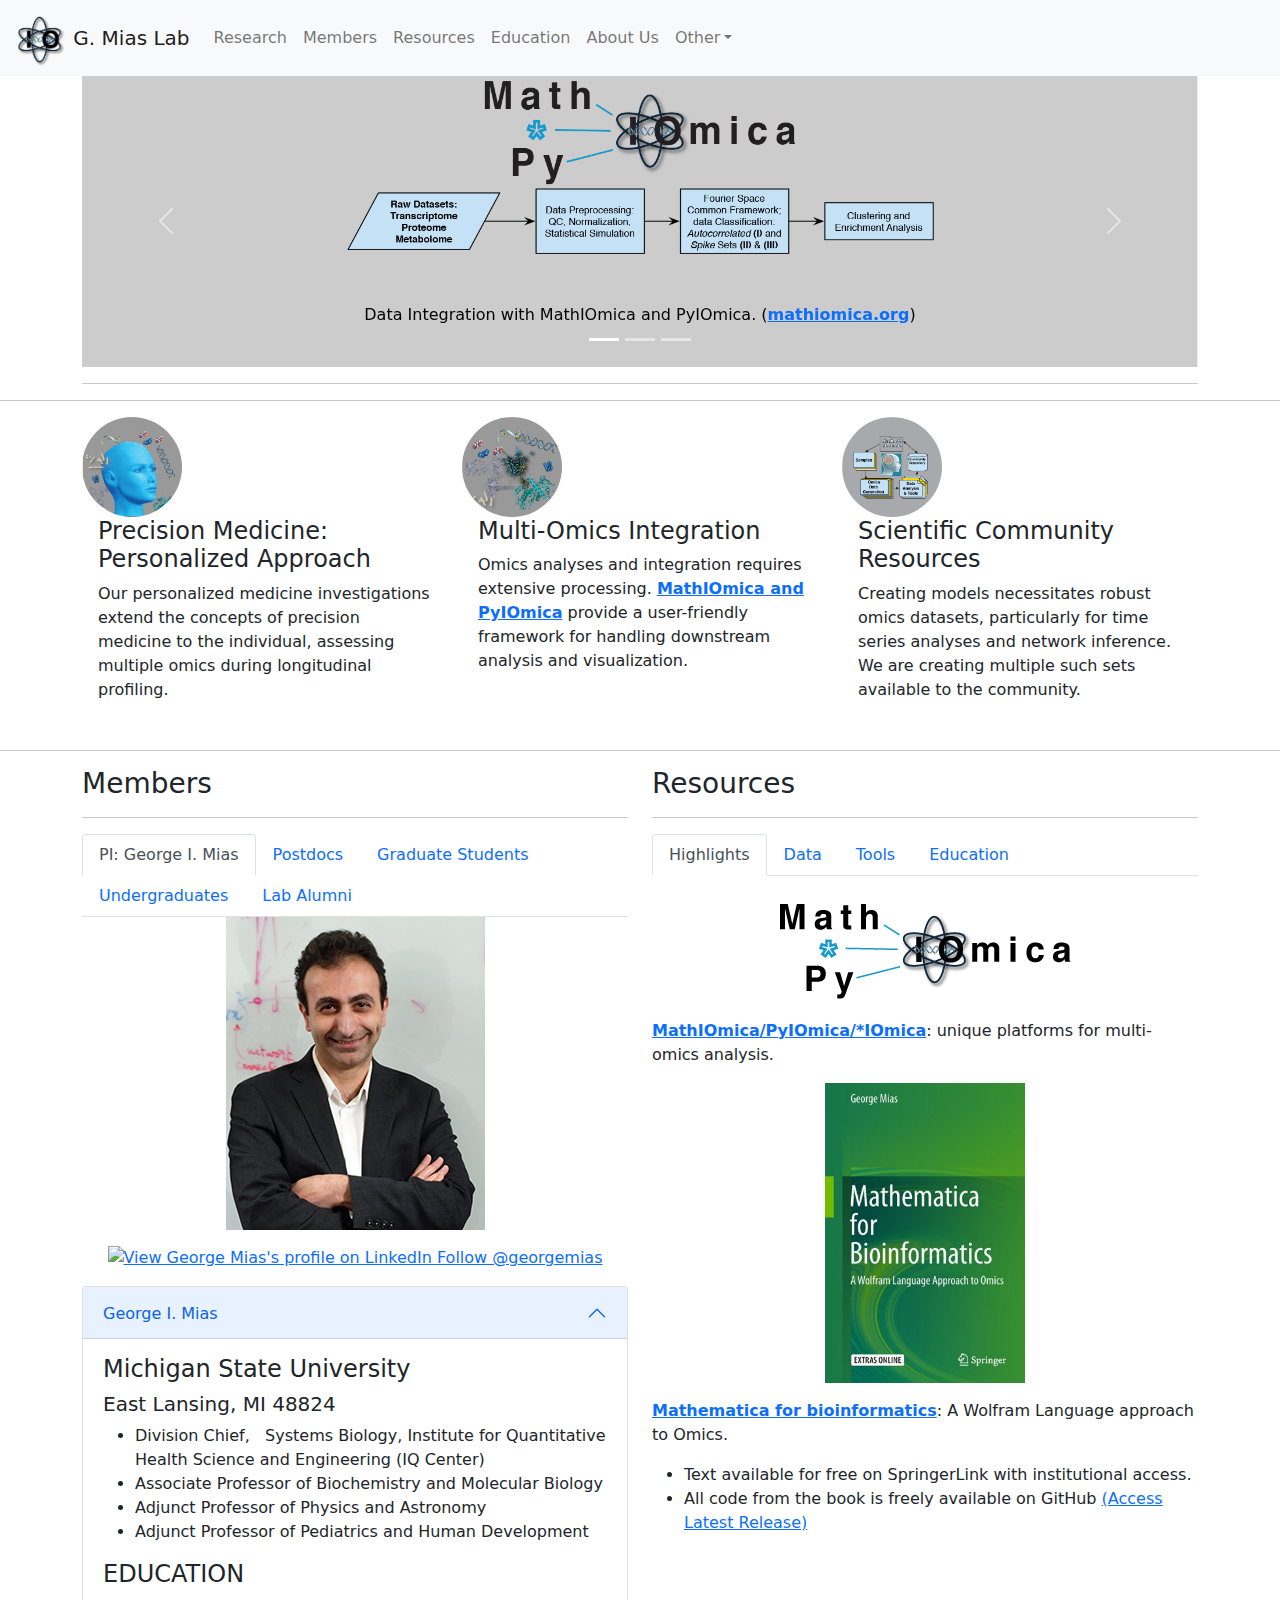
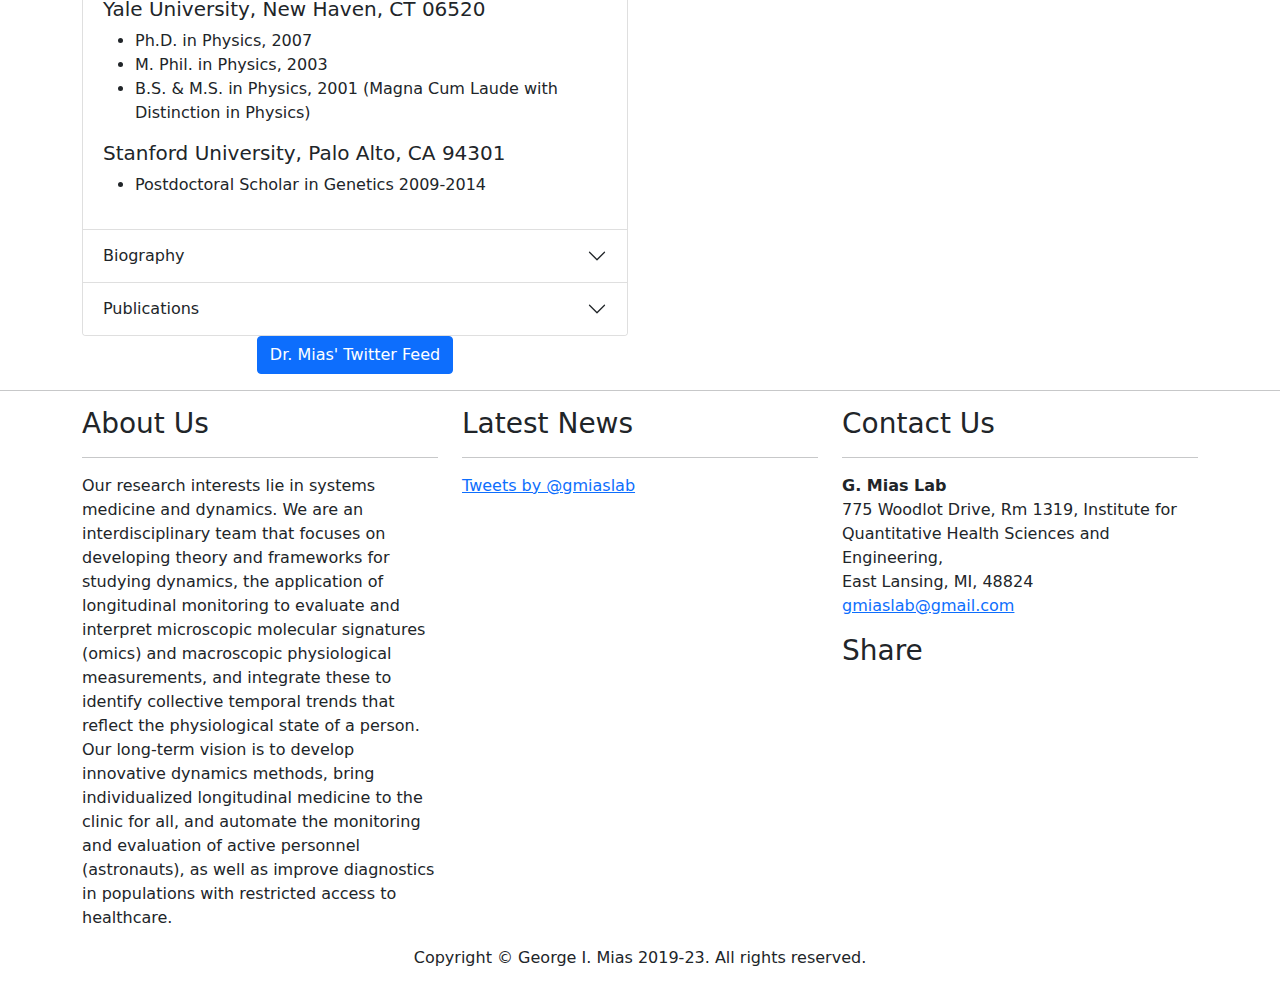
==== commit 43dc0db6: "Update Theme" ====
--- a/index.html
+++ b/index.html
@@ -1,54 +1,39 @@
 <!DOCTYPE html>
 <html lang="en">
-<head>
-<meta charset="UTF-8">
-<meta http-equiv="X-UA-Compatible" content="IE=edge">
-<meta name="viewport" content="width=device-width, initial-scale=1">
-<!-- The above 3 meta tags *must* come first in the head; any other head content must come *after* these tags -->
+  <head>
+    <meta charset="UTF-8">
+    <meta http-equiv="X-UA-Compatible" content="IE=edge">
+    <meta name="viewport" content="width=device-width, initial-scale=1">
 <title>G. Mias Lab</title>
 
-<!-- Bootstrap -->
+	  <!-- Bootstrap -->
 <link rel="stylesheet" href="css/bootstrap.css">
 <!-- Customizations -->
 <link rel="stylesheet" type="text/css" href="css/bootstrap_custom.css">
-
-<!-- HTML5 shim and Respond.js for IE8 support of HTML5 elements and media queries -->
-<!-- WARNING: Respond.js doesn't work if you view the page via file:// -->
-<!--[if lt IE 9]>
-      <script src="https://oss.maxcdn.com/html5shiv/3.7.2/html5shiv.min.js"></script>
-      <script src="https://oss.maxcdn.com/respond/1.4.2/respond.min.js"></script>
-    <![endif]-->
-<!-- Global site tag (gtag.js) - Google Analytics -->
-<script async src="https://www.googletagmanager.com/gtag/js?id=G-07JBVYYSVM"></script>
-<script>
-  window.dataLayer = window.dataLayer || [];
-  function gtag(){dataLayer.push(arguments);}
-  gtag('js', new Date());
-
-  gtag('config', 'G-07JBVYYSVM');
-</script>
-</head>
+  </head>
 <body>
-<nav class="navbar navbar-default navbar-fixed-top">
+<nav class="navbar navbar-expand-lg navbar-light bg-light ">
   <div class="container-fluid"> 
     <!-- Brand and toggle get grouped for better mobile display -->
     <div class="navbar-header">
-      <button type="button" class="navbar-toggle collapsed" data-toggle="collapse" data-target="#myNavbar2"> <span class="sr-only">Toggle navigation</span> <span class="icon-bar"></span> <span class="icon-bar"></span> <span class="icon-bar"></span> </button>
-      <a href="#" target="_top" class="navbar-brand"><span class="icon-bar"><img src="img/GMiasLab_Logo.png" width="55" height="55" alt=""></span><span class="text-center"> G. Mias Lab </span></a> </div>
+      <button type="button" class="navbar-toggler" data-bs-toggle="collapse" data-bs-target="#myNavbar2"> <span class="sr-only">Toggle navigation</span> <span class="navbar-toggler-icon"></span> </button>
+      <a  target="_top" class="navbar-brand"><span class="icon-bar"><img src="img/GMiasLab_Logo.png" width="55" height="55" alt=""></span><span class="text-center"> G. Mias Lab </span></a> 
+	  </div>
     <!-- Collect the nav links, forms, and other content for toggling -->
     <div class="collapse navbar-collapse" id="myNavbar2">
-      <ul class="nav navbar-nav navbar-right">
-        <li><a href="#research">Research</a></li>
-        <li><a href="#members">Members</a></li>
-        <li><a href="#resources">Resources</a></li>
-        <li><a href="#resources">Education</a></li>
-        <li><a href="#aboutus">About Us</a></li>
-        <li class="dropdown"> <a href="#" class="dropdown-toggle" data-toggle="dropdown" role="button" aria-expanded="false">Other <span class="caret"></span></a>
-          <ul class="dropdown-menu" role="menu">
-            <li><a href="#contacts">Contacts</a></li>
-            <li><a href="#labtwitter">News Feed</a></li>
-            <li class="divider"></li>
-            <li><a href="#mathiomicaTab">MathIOmica</a></li>
+      <ul class="navbar-nav">
+        <li class="nav-item"><a class="nav-link" href="#research">Research</a></li>
+        <li class="nav-item"><a class="nav-link" href="#members">Members</a></li>
+        <li class="nav-item"><a class="nav-link" href="#resources">Resources</a></li>
+        <li class="nav-item"><a class="nav-link" href="#resources">Education</a></li>
+        <li class="nav-item"><a class="nav-link" href="#aboutus">About Us</a></li>
+    <li class="nav-item dropdown">
+          <a class="nav-link dropdown-toggle" href="#" id="navbarDropdown" role="button" data-bs-toggle="dropdown" aria-expanded="false">Other</a>
+          <ul class="dropdown-menu" aria-labelledby="navbarDropdown">
+            <li><a class="dropdown-item" href="#contacts">Contacts</a></li>
+            <li><a class="dropdown-item" href="#labtwitter">News Feed</a></li>
+            <li><hr class="dropdown-divider"></li>
+            <li><a class="dropdown-item" href="#mathiomicaTab">MathIOmica</a></li>
           </ul>
         </li>
       </ul>
@@ -60,24 +45,32 @@
 <div class="container" id="research">
   <div class="row">
     <div class="col-xs-12 col-sm-12 col-md-12 col-lg-12 hidden-xs">
-      <div id="carousel-299058" class="carousel slide">
-        <ol class="carousel-indicators">
-          <li data-target="#carousel-299058" data-slide-to="0" class=""> </li>
-          <li data-target="#carousel-299058" data-slide-to="1" class="active"> </li>
-          <li data-target="#carousel-299058" data-slide-to="2" class=""> </li>
-        </ol>
+      <div id="carousel-research" class="carousel slide" data-bs-ride="carousel" data-bs-interval="false">
+ <div class="carousel-indicators">
+    <button type="button" data-bs-target="#carousel-research" data-bs-slide-to="0" class="active" aria-current="true" aria-label="Slide 1"></button>
+    <button type="button" data-bs-target="#carousel-research" data-bs-slide-to="1" aria-label="Slide 2"></button>
+    <button type="button" data-bs-target="#carousel-research" data-bs-slide-to="2" aria-label="Slide 3"></button>
+  </div>
         <div class="carousel-inner">
-          <div class="item"> <img src="img/PersonalizedMed.png" alt="thumb" class="img-responsive">
-            <div class="carousel-caption"> Omics Integration and Personalized Medicine </div>
-          </div>
-          <div class="item active"> <img class="img-responsive" src="img/MathIOmica1.png" alt="thumb">
-            <div class="carousel-caption"> Data Integration with MathIOmica and PyIOmica. (<a href="https://mathiomica.org"><strong>mathiomica.org</strong></a>)</div>
-          </div>
-          <div class="item"> <img class="img-responsive" src="img//Meta3.png" alt="thumb">
-            <div class="carousel-caption"> Microbiome metabolomics </div>
-          </div>
-        </div>
-        <a class="left carousel-control" href="#carousel-299058" data-slide="prev"><span class="icon-prev"></span></a> <a class="right carousel-control" href="#carousel-299058" data-slide="next"><span class="icon-next"></span></a></div>
+          <div class="carousel-item"> <img src="img/PersonalizedMed.png" alt="thumb" class="d-block w-100">
+            <div class="carousel-caption d-none d-lg-block"> Omics Integration and Personalized Medicine </div>
+          </div>
+          <div class="carousel-item active"> <img class="d-block w-100" src="img/MathIOmica1.png" alt="thumb">
+            <div class="carousel-caption d-none d-lg-block"> Data Integration with MathIOmica and PyIOmica. (<a href="https://mathiomica.org"><strong>mathiomica.org</strong></a>)</div>
+          </div>
+          <div class="carousel-item"> <img  src="img//Meta3.png" alt="thumb"  class="d-block w-100">
+            <div class="carousel-caption d-none d-lg-block" > Microbiome metabolomics </div>
+          </div>
+        </div>
+  <button class="carousel-control-prev" type="button" data-bs-target="#carousel-research" data-bs-slide="prev">
+    <span class="carousel-control-prev-icon" aria-hidden="true"></span>
+    <span class="visually-hidden">Previous</span>
+  </button>
+  <button class="carousel-control-next" type="button" data-bs-target="#carousel-research" data-bs-slide="next">
+    <span class="carousel-control-next-icon" aria-hidden="true"></span>
+    <span class="visually-hidden">Next</span>
+  </button>
+		</div>
     </div>
   </div>
   <hr>
@@ -89,33 +82,31 @@
   <div class="container">
     <div class="row">
       <div class="col-lg-4 col-md-4 col-sm-6 col-xs-12">
-        <div class="media-object-default">
-          <div class="media">
-            <div class="media-left"> <a href="#"> <img class="media-object img-circle" src="img/PersonalizedMedicine.png" height="100" alt="placeholder image"></a> <br>
+        <div class="d-flex align-items-right flex-column bd-highlight mb-3">
+            <div class="flex-shrink-0 align-items-center">  <img class="media-object rounded-circle" src="img/PersonalizedMedicine.png" height="100" alt="placeholder image"><br>
             </div>
-            <div class="media-body">
-              <h4 class="media-heading">Precision Medicine: Personalized Approach</h4>
-              <p>Our personalized medicine investigations extend the concepts of precision medicine to the individual, assessing multiple omics during longitudinal profiling.</p>
+            <div class="flex-grow-1 ms-3">
+              <h4>Precision Medicine: Personalized Approach</h4>
+              <p >Our personalized medicine investigations extend the concepts of precision medicine to the individual, assessing multiple omics during longitudinal profiling.</p>
             </div>
-          </div>
-        </div>
-      </div>
-      <div class="col-lg-4 col-md-4 col-sm-6 col-xs-12">
-        <div class="media">
-          <div class="media-left"> <a href="#"> <img class="media-object img-circle" src="img/IntegrativeOmics.png" width="100" height="100" alt="placeholder image"></a><br>
-          </div>
-          <div class="media-body">
-            <h4 class="media-heading">Multi-Omics Integration</h4>
+        </div>
+      </div>
+<div class="col-lg-4 col-md-4 col-sm-6 col-xs-12">
+        <div class="d-flex align-items-right flex-column bd-highlight mb-3">
+            <div class="flex-shrink-0 align-items-center">  <img class="media-object rounded-circle" src="img/IntegrativeOmics.png" width="100" height="100" alt="placeholder image"><br>
+          </div>
+            <div class="flex-grow-1 ms-3">
+            <h4>Multi-Omics Integration</h4>
             <p>Omics analyses and integration requires extensive processing. <a href="https://mathiomica.org"><strong>MathIOmica and PyIOmica</strong></a> provide a user-friendly framework for handling downstream analysis and visualization.</p>
           </div>
         </div>
       </div>
-      <div class="col-lg-4 col-md-4 col-sm-6 col-xs-12">
-        <div class="media">
-          <div class="media-left"> <a href="#"> <img class="media-object img-circle" src="img/CommunityResources.png" height="100" alt="placeholder image"></a><br>
-          </div>
-          <div class="media-body">
-            <h4 class="media-heading">Scientific Community Resources</h4>
+<div class="col-lg-4 col-md-4 col-sm-6 col-xs-12">
+        <div class="d-flex align-items-right flex-column bd-highlight mb-3">
+            <div class="flex-shrink-0 align-items-center">  <img class="media-object rounded-circle" src="img/CommunityResources.png" height="100" alt="placeholder image"><br>
+          </div>
+          <div class="flex-grow-1 ms-3">
+            <h4>Scientific Community Resources</h4>
             <p>Creating models necessitates robust omics datasets, particularly for time series analyses and network inference. We are creating multiple such sets available to the community.</p>
           </div>
         </div>
@@ -131,29 +122,31 @@
         <h3 >Members</h3>
         <hr>
         <ul id="myTab1" class="nav nav-tabs">
-          <li class="active"> <a href="#home1" data-toggle="tab"> PI: George I. Mias </a> </li>
-          <li><a href="#pane2" data-toggle="tab">Postdocs</a></li>
-          <li> <a href="#pane3" data-toggle="tab">Graduate Students</a> </li>
-          <li> <a href="#pane4" data-toggle="tab">Undergraduates</a> </li>
-          <li> <a href="#pane5" data-toggle="tab">Lab Alumni</a> </li>
+          <li class="nav-item" role="presentation"> <button class="nav-link active" id="PItab" data-bs-toggle="tab" data-bs-target="#home1" aria-controls="home1" role="tab" type="button"> PI: George I. Mias </button> </li>
+          <li class="nav-item" role="presentation"><button class="nav-link" id="tab2" href="#pane2" data-bs-toggle="tab" data-bs-target="#pane2" aria-controls="pane2" role="tab" type="button">Postdocs</button></li>
+          <li class="nav-item" role="presentation"> <button class="nav-link" id="tab3" href="#pane3" data-bs-toggle="tab" data-bs-target="#pane3" aria-controls="pane3" role="tab" type="button">Graduate Students</button> </li>
+          <li class="nav-item" role="presentation"> <button class="nav-link" id="tab4" href="#pane4" data-bs-toggle="tab" data-bs-target="#pane4" aria-controls="pane4" role="tab" type="button">Undergraduates</button> </li>
+          <li class="nav-item" role="presentation"> <button class="nav-link" id="tab5" href="#pane5" data-bs-toggle="tab" data-bs-target="#pane5" aria-controls="pane5" role="tab" type="button">Lab Alumni</button> </li>
         </ul>
         <div id="myTabContent1" class="tab-content">
-          <div class="tab-pane fade in active" id="home1">
+          <div class="tab-pane fade show active" id="home1" role="tabpanel" aria-labelledby="PI-tab">
             <p class="text-center"><img src="img/GeorgeMias.jpg" alt=""></p>
-            <p class="text-center"> <a href="https://www.linkedin.com/pub/george-mias/29/460/117"> <img src="https://static.licdn.com/scds/common/u/img/webpromo/btn_profile_bluetxt_80x15.png" width="80" height="15" border="0" alt="View George Mias's profile on LinkedIn"> </a> <a href="https://twitter.com/georgemias" class="twitter-follow-button" data-show-count="false" data-show-screen-name="false">Follow @georgemias</a> 
+            <p class="text-center"> <a href="https://www.linkedin.com/in/georgemias/" target="_blank"> <img src="https://static.licdn.com/scds/common/u/img/webpromo/btn_profile_bluetxt_80x15.png" width="80" height="15" border="0" alt="View George Mias's profile on LinkedIn"> </a>
+				<a href="https://twitter.com/georgemias" class="twitter-follow-button" data-show-count="false" data-show-screen-name="false">Follow @georgemias</a> 
               <script>!function(d,s,id){var js,fjs=d.getElementsByTagName(s)[0],p=/^http:/.test(d.location)?'http':'https';if(!d.getElementById(id)){js=d.createElement(s);js.id=id;js.src=p+'://platform.twitter.com/widgets.js';fjs.parentNode.insertBefore(js,fjs);}}(document, 'script', 'twitter-wjs');</script></p>
-            <div class="panel-group" id="accordion">
-              <div class="panel panel-default">
-                <div class="panel-heading">
-                  <h4 class="panel-title text-center"> <a data-toggle="collapse" data-parent="#accordion" href="#employment">George I. Mias</a> </h4>
+            <div class="accordion" id="accordionPI">
+              <div class="accordion-item">
+                <div class="accordion-heading">
+                  <h4 class="accordion-header" id="accordionPI-header"> 
+					  <button class="accordion-button" type="button" data-bs-target="#employment" data-bs-toggle="collapse" aria-expanded="true" aria-controls="accordionPI">George I. Mias</button>
+					</h4>
                 </div>
-                <div id="employment" class="panel-collapse collapse">
-                  <div class="panel-body" >
-                    <p>
-                    <h4> Michigan State University</h4>
+                <div id="employment" class="accordion-collapse collapse show" aria-labelledby="accordionPI-header">
+                  <div class="accordion-body" >
+<h4> Michigan State University</h4>
                     <h5> East Lansing, MI 48824</h5>
                     <ul>
-                      <li> Chief, Division of Systems Biology (Organization of Life), Institute for Quantitative Health Science and Engineering (IQ Center)</li>
+                      <li> Division Chief,&nbsp; &nbsp;Systems Biology, Institute for Quantitative Health Science and Engineering (IQ Center)</li>
                       <li> Associate Professor of Biochemistry and Molecular Biology </li>
                       <li> Adjunct Professor of Physics and Astronomy </li>
                       <li> Adjunct Professor of Pediatrics and Human Development </li>
@@ -163,440 +156,567 @@
                     <ul>
                       <li>Ph.D. in Physics, 2007 </li>
                       <li>M. Phil. in Physics, 2003 </li>
-                      <li>B.S. & M.S. in Physics, 2001 (Magna Cum Laude with Distinction in Physics)</li>
+                      <li>B.S. &amp; M.S. in Physics, 2001 (Magna Cum Laude with Distinction in Physics)</li>
                     </ul>
                     <h5>Stanford University, Palo Alto, CA 94301</h5>
                     <ul>
                       <li>Postdoctoral Scholar in Genetics 2009-2014</li>
                     </ul>
-                    </p>
+                
                   </div>
                 </div>
               </div>
-              <div class="panel panel-default">
-                <div class="panel-heading">
-                  <h4 class="panel-title text-center"> <a data-toggle="collapse" data-parent="#accordion" href="#biosketch">Biography</a> </h4>
-                </div>
-                <div id="biosketch" class="panel-collapse collapse">
-                  <div class="panel-body">
-                    <p> Professor Mias joined MSU in 2014, conducting research in Personalized Medicine and Individualized Wellness. He is currently Chief of the Division of Systems Biology (Organization of Life), at the Institute for Quantitative Health Science and Engineering (IQ Center), and an Associate Professor of Biochemistry and Molecular Biology, an Adjunct Professor of Physics and Astronomy and of Pediatrics and Human Development. </p>
-                    <p>The current research of the G.Mias lab focuses on the analysis and integration of existing (and developing) -omics technologies, their application to monitoring individuals as they transition through various physiological states, and their implementation towards personalized health. Professor Mias’ received funding through an NIH Pathway To Independence Award (K99\&amp;R00) from the National Human Genome Research Institute.  He is interested in systems medicine and particularly focusing on future implementation of personalized/precision medicine and genetics.</p>
-                    <p> Prior to joining MSU, Professor Mias studied at Yale University, completing a combined BS/MS (magna cum laude with Distinction in Physics, 2001), MPhil (2003) and PhD in theoretical Physics (2007), while concentrating on statistical physics, quantum dynamics and critical phenomena. Following graduate school, he was a Lecturer/Assistant in Instruction at Yale University before joining the Laboratory of Dr. Michael Snyder as a Postdoctoral Scholar with the Department of Genetics at Stanford University. </p>
-                    <p> <a class="btn btn-primary" href="img/GeorgeMias_CVi.pdf" target="_blank">Download CV</a></p>
+              <div class="accordion-item">
+                  <h4 class="accordion-header" id="accordionPI-header2">
+					  <button class="accordion-button collapsed" type="button" data-bs-toggle="collapse" aria-expanded="false" aria-controls="biosketch" data-bs-target="#biosketch">Biography</button> </h4>
+                <div id="biosketch" class="accordion-collapse collapse" aria-labelledby="accordionPI-header2">
+                  <div class="accordion-body">
+				<p >
+                    Professor Mias joined MSU in 2014, conducting research in Personalized Medicine and Individualized Wellness. He is currently Division Chief of the Systems Biology Division, at the Institute for Quantitative Health Science and Engineering (IQ Center), and an Associate Professor of Biochemistry and Molecular Biology, an Adjunct Professor of Physics and Astronomy and of Pediatrics and Human Development.  </p>
+                 			<p>       The current research of the G.Mias lab focuses on the analysis and integration of existing (and developing) -omics technologies, their application to monitoring individuals as they transition through various physiological states, and their implementation towards personalized health. Professor Mias’ received funding through an NIH Pathway To Independence Award (K99\&amp;R00) from the National Human Genome Research Institute.  He is interested in systems medicine and particularly focusing on future implementation of personalized/precision medicine and genetics.
+					 </p>
+				<p>      Prior to joining MSU, Professor Mias studied at Yale University, completing a combined BS/MS (magna cum laude with Distinction in Physics, 2001), MPhil (2003) and PhD in theoretical Physics (2007), while concentrating on statistical physics, quantum dynamics and critical phenomena. Following graduate school, he was a Lecturer/Assistant in Instruction at Yale University before joining the Laboratory of Dr. Michael Snyder as a Postdoctoral Scholar with the Department of Genetics at Stanford University.
+					  </p>
+					  
+                    <p> <a class="btn btn-primary d-block mx-auto" href="img/GeorgeMias_CVi.pdf" target="_blank">Download CV</a></p>
                   </div>
                 </div>
               </div>
-              <div class="panel panel-default">
-                <div class="panel-heading">
-                  <h4 class="panel-title text-center"> <a data-toggle="collapse" data-parent="#accordion" href="#publications">Publications </a> </h4>
-                </div>
-                <div id="publications" class="panel-collapse collapse">
-                  <div class="panel-body">
+              <div class="accordion-item">
+                  <h4 class="accordion-header" id="accordionPI-header3">
+					  <button class="accordion-button collapsed" type="button" data-bs-toggle="collapse" aria-controls="publications" aria-expanded="false" data-bs-target="#publications">Publications </button> </h4>
+                <div id="publications" class="accordion-collapse collapse" aria-labelledby="accordionPI-header3">
+                  <div class="accordion-body">
                     <ol style="list-style-type:disc; padding-right:15px; padding-top:15px; padding-bottom:15px; " >
 					  <h4> Online Profiles </h4>
 						<ol style="list-style-type:circle; " >
-							<li><a href="https://scholar.google.com/citations?hl=en&authuser=2&user=bhexC3YAAAAJ"> <strong>Google Scholar</strong></a></li>
-							<li><a href="https://www.ncbi.nlm.nih.gov/myncbi/george.mias.1/bibliography/public/"> <strong> NCBI Bibliography</strong></a></li>
-							<li><a herf="https://orcid.org/0000-0002-9083-1216"> <strong> ORCiD ID</strong></a></li>
+							<li><a href="https://orcid.org/0000-0002-9083-1216" target="_blank"> <strong> ORCiD ID</strong></a></li>
+							<li><a href="https://scholar.google.com/citations?hl=en&authuser=2&user=bhexC3YAAAAJ" target="_blank"> <strong>Google Scholar</strong></a></li>
+							<li><a href="https://www.ncbi.nlm.nih.gov/myncbi/george.mias.1/bibliography/public/" target="_blank"> <strong> NCBI Bibliography</strong></a></li>
 						</ol>
-                      <h4>Selected Publications</h4>
-                      <small><b>*</b>contributed equally</small><br>
-						<small><b> <sup> c </sup> </b>corresponding author</small><br>
-						<small>Full Publication List in CV (see above, under Biography Section)</small>
-                      <ol style="list-style-type:circle; " >
-                        <li>L.R.K. Brooks and <strong>George I. Mias<sup>c </sup></strong>, <em> Data-Driven Analysis of Age, Sex, and Tissue Effects on Gene Expression Variability in Alzheimer's Disease</em>, Frontiers in Neuroscience, <strong>13</strong>:392 (2019)<br>
-                          <a href="https://doi.org/10.3389/fnins.2019.00392">doi:10.3389/fnins.2019.00392</a></li>
-					  <li>L.R.K. Brooks and <strong>George I. Mias<sup>c </sup></strong>, <em> Streptococcus pneumoniae’s Virulence and Host Immunity: Aging, Diagnostics, and Prevention</em>, Frontiers in Immunology, <strong>9</strong>:1366 (2018)<br>
-                          <a href="https://doi.org/10.3389/fimmu.2018.01366">doi:10.3389/fimmu.2018.01366</a></li>
-						<li>H. Im, V. Rao, K. Sridhar, T. Mishra, R. Chen, J. Hall, Y. Zhang, L. Xiao, <strong>George I. Mias</strong>, M. P. Snyder, P.L. Greenberg<em> Distinctive Transcriptomic and Exomic Abnormalities within Myelodysplastic Syndrome Marrow Cells, </em>, Leukemia and Lymphoma, (2018)<br>
-						  <a href="https://doi.org/10.1080/10428194.2018.1452210">doi:10.1080/10428194.2018.1452210</a></li>
-						<li><strong>George I. Mias<sup>c </sup></strong> <em>, Mathematica for Bioinformatics: a Wolfram Language approach to Omics</em>, Springer, ISBN 978-3-319-72377-8
-							<a href="https://doi.org/10.1007/978-3-319-72377-8"> doi:10.1007/978-3-319-72377-8</a></li>
-					  <li> R. Roushangar and <strong>George I. Mias<sup>c </sup></strong>, <em> MathIOmica-MSViewer: A Dynamic Viewer for Mass Spectrometry Files for Mathematica</em>, Journal of Mass Spectrometry, <b>52</b>(5):315–318 (2017)<br>
-                          <a href="http://dx.doi.org/10.1002/jms.3928">doi:10.1002/jms.3928</a></li>
-                        <li> <strong>George I. Mias<sup> c </sup></strong>, T. Yusufaly, R. Roushangar, L.R.K. Brooks, C. Christou, <em> MathIOmica: An Integrative Platform for Dynamic Omics</em> MathIOmica: an integrative platform for dynamic omics, Scientific Reports <b>6</b> 37237, (2016)<br>
-                          <a href="http://dx.doi.org/10.1038/srep37237">doi:10.1038/srep37237</a></li>
-                        <li> A. Marcobal, T. Yusufaly, S. Higginbottom, M. Snyder, J.L. Sonnenburg<sup> c </sup>, <b>George I. Mias<sup> c </sup></b>, <i> Metabolome progression during early gut microbial colonization of gnotobiotic mice </i>, Scientific Reports <b>5</b>, 11589; (2015)<br>
-                          <a href="http://dx.doi.org/10.1038/srep11589"> doi: 10.1038/srep11589</a></li>
-                        <li>E. Kolker, V. Özdemir, L. Martens, W. Hancock, G. Anderson,…,<b>George I. Mias</b>(37/61; alphabetic order),…, G. Yandl, <i>Towards more transparent and reproducible omics studies through a common metadata checklist and data publications</i>,&nbsp;OMICS: A Journal of Integrative Biology, <b>18</b>(1): 81-85, (2014) <br>
-                          <a href="http://dx.doi.org/10.1089/omi.2013.0149"> doi:10.1089/omi.2013.0149</a></li>
-                        <li>M. Snyder, <b>George I. Mias</b>, L.I. Stanberry, E. Kolker, <i>Metadata checklist for the integrated personal omics study: proteomics and metabolomics experiments­</i>, OMICS: A Journal of Integrative Biology, <b>18</b>(1) p81 (2014) <br>
-                          <a href="http://dx.doi.org/10.1089/omi.2013.0148"> doi:10.1089/omi.2013.0148</a></li>
-                        <li> L.I. Stanberry, <b>George I. Mias</b>, W. Haynes, R. Higdon, M. Snyder, E. Kolker <i>Integrative analysis of longitudinal metabolomics data from a personal multi-omics profile,</i> Metabolites, <b>3</b>(3) p741 (2013)<br>
-                          <a href="http://dx.doi.org/10.3390/metabo3030741" >doi:10.3390/metabo3030741</a></li>
-                        <li> <b>George I. Mias</b>*, R. Chen*, Y. Zhang, K. Sridhar, D. Sharon, L. Xiao, H. Im, M.P. Snyder, P.L. Greenberg,&nbsp;<i>Specific Plasma Autoantibody Reactivity in Myelodysplastic Syndromes,</i> Scientific Reports <b>3</b>, 3311; (2013)<br>
-                          <a href="http://dx.doi.org/10.1038/srep03311">doi.org/10.1038/srep03311</a></li>
-                        <li> R. Chen, S. Giliani, G. Lanzi, <b> George I. Mias</b>, S. Lonardi, K. Dobbs, J. Manis, H. Im, J.E. Gallagher, D.H. Phanstiel, G. Euskirchen, P. Lacroute, K. Bettinger, D. Moratto, K. Weinacht, D. Montin, E. Gallo, G. Mangili, F. Porta, L.D. Notarangelo, S. Pedretti, W. Al-Herz, W. Alfahdli, A.M. Comeau, R.S. Traister, S. Pai, G. Carella, F. Facchetti, K.C. Nadeau, M. Snyder, L.D. Notarangelo,<i> Whole Exome Sequencing Identifies TTC7A Mutations for Combined Immunodeficiency with Intestinal Atresia</i>, Journal of Allergy and Clinical Immunology, <b>132</b>(3) p656 (2013)<br>
-                          <a href="http://dx.doi.org/10.1016/j.jaci.2013.06.013" >doi:10.1016/j.jaci.2013.06.013</a></li>
-                        <li> <b> George I. Mias</b>, M. Snyder, <i> Personal Genomes, Quantitative Dynamic Omics and Personalized Medicine</i>, Quantitative Biology <b>1</b>(1) p71 (2013) <br>
-                          <u> Featured Editor Selection </u> <br>
-                          <u>Cover Story; Designed Inaugural Cover and Cover Blurb</u>. <br>
-                          <a href="http://dx.doi.org/10.1007/s40484-013-0005-3" title="DOI" >doi:10.1007/s40484-013-0005-3</a></li>
-                        <li> S. Liu, H. Im, A. Bairoch, M. Cristofanilli, R. Chen, S.Dalton, E. Deutsch, D. Fenyo, S.Fanayan,C. 	Gates, P .Gaudet; M. Hincapie, S. Hanash, H. Kim, S. Jeong, E. Lundberg, <b> George I. Mias</b>, R. Menon, Z. Mu, E. Nice, Y. Paik, M. Uhlén, L. Wells, W. Lance, S. Wu, F. Yan, F. Zhang, Y. Zhang, M. Snyder, G. Omenn, R. Beavis, H. Ronald, W. Hancock, A Chromosome-Centric Human Proteome Project (C-HPP) to Characterize the Sets of Proteins Encoded in Chromosome 17, Journal of Proteome Research <b>12</b>(1), p45 (2013),  PMID: 23259914 <br>
-                          <a href="http://dx.doi.org/doi:10.1021/pr300985j" title="DOI" >doi:10.1021/pr300985j</a> </li>
-                        <li> <b> George I. Mias</b>, M. Snyder, <i> Multimodal dynamic profiling of healthy and diseased states for 	personalized healthcare</i>, Clinical Pharmacology and Therapeutics <b>93</b>, p29 (2013), PMID: 23187877 <br>
-                          <a href="http://dx.doi.org/doi:10.1038/clpt.2012.204" title="DOI" >doi:10.1038/clpt.2012.204</a> </li>
-                        <li> R. Chen*, <b>George I. Mias*</b>, J. Li-Pook-Than*, L. Jiang*, H.Y.K. Lam, R. Chen, E. Miriami, K.J. 	Karczewski, M. Hariharan, F.E. Dewey, Y. Cheng, M.J. Clark, H. Im, L. Habegger, S. 	Balasubramanian, M. O'Huallachain, J.T. Dudley, S. Hillenmeyer, R. Haraksingh, D. Sharon, G. Euskirchen, P. Lacroute, K. Bettinger, A.P. Boyle, M. Kasowski, F. Grubert, S. Seki, M. Garcia, M. Whirl-Carrillo, M. Gallardo, M.A. Blasco, P.L. Greenberg, P. Snyder, T.E. Klein, R.B. Altman, A.J. 	Butte, E.A. Ashley, M. Gerstein, K.C. Nadeau, H. Tang, M. Snyder,<i> Personal Omics Profiling Reveals 	Dynamic Molecular and Medical Phenotypes</i>, Cell <b>148</b>(6) , p1293  (2012), PMID:22424236 <br>
-                          <a href="http://dx.doi.org/doi:10.1016/j.cell.2012.02.009" title="DOI" >doi:10.1016/j.cell.2012.02.009</a><br>
-                          <u>Featured as Genome Advance of the Month by National Human Genome Research Institute (NHGRI)</u> </li>
-                        <li> <b>George I. Mias<sup> c </sup></b>, Nigel R. Cooper and S. M. Girvin, <i> Quantum Noise, Scaling and Domain Formation in 	a Spinor BEC</i>, Physical Review A 77 023616 (2008) <br>
-                          <a href="http://dx.doi.org/doi:10.1103/PhysRevA.77.023616" title="DOI" >doi:10.1103/PhysRevA.77.023616</a> </li>
-                        <li> <b>George I. Mias<sup> c </sup></b> and S. M. Girvin, <i>Absence of Domain Wall Roughening in a Transverse-Field Ising 	Model With Long-Range Interactions</i>, Physical Review B 72, 064411 (2005) <br>
-                          <a href="http://dx.doi.org/doi:10.1103/PhysRevB.72.064411" title="DOI" >doi:10.1103/PhysRevB.72.064411</a> </li>
-                      </ol>
-                      <br>
-                     <h4>Selected Proceedings and Conferences</h4>
-                      <ol style="list-style-type:circle; " >
-                        <li> <b>George I. Mias</b>, H. Im, E. Mitsunaga, R. Chen R, J. Li-Pook-Than, L. Jiang, M. Snyder, <i>Network Inference, Integrative Dynamic Omics and Personalized Medicine</i>, American Society for Human Genetics 12th Annual Meeting, San Francisco, CA (2012) </li>
-                        <li> <b>George I. Mias</b>, R. Chen, J. Li-Pook-Than, L. Jiang, H. Tang, M. Snyder, <i>Personalized Medicine Through Integrative Dynamic Omics </i>, Human Proteome Organization HUPO 11th Annual World Congress, Boston, MA (2012) </li>
-                        <li> <b>George I. Mias*</b>, R. Chen*, J. Li-Pook-Than*, L. Jiang*, H. Lam, H. Tang, M. Snyder., <i>Personalized 	Medicine Through Integrative Dynamic Omics</i>, Biology of Genomes, Cold Spring Harbor Laboratory, NY (2012)</li>
-                        <li> R. Chen*,<b>George I. Mias*</b>, J. Li-Pook-Than*, L. Jiang*, et al., <i>Integrative Personalized Omics Profiling Reveals Complex Molecular Phenotypes and Monitorable Medical Risks</i> US HUPO, San Francisco, CA, (2012). </li>
-                        <li> <b>George I. Mias</b>, R. Chen.,Y. Zhang, D. Sharon, L. Xiao, K. Sridhar, M.P. Snyder, P.L. Greenberg, <i>Proteomic Screening for Plasma Autoantibody Biomarkers in MDS Using Protein Microarrays</i>, Leukemia Research 35, Supplement 1, S23, (2011) </li>
-                        <li> <b>George I. Mias</b>, S. M. Girvin, <i>Bose-Einstein S=1 Spinor Condensates, Dynamics, Noise, Statistics 	and Scaling</i>, Bulletin of the American Physical Society (2007) </li>
-                        <li> <b>George Mias</b>, S. Girvin,<i> Domain Walls and Roughening Transition Possibilities in a Transverse-field Ising Model with Long-range Interactions,&nbsp;</i> Bulletin of the American Physical Society (2005) </li>
-                      </ol>
-                      <br>
-                      <h4>Internal: Yale Physics Department</h4>
-                      <ol style="list-style-type:circle; " >
-                        <li> <b> George I. Mias</b>, <i>Domains of Quantum Magnetism</i>, Doctoral Dissertation; (2007), ISBN 978-0-549-37286-8</li>
-                        <li> <b>George I. Mias</b>, <i>Nuclear Structure:  Differences in R<sub>4/2</sub> Ratios in Isotones and Isotopes</i>,	Undergraduate thesis (2000)</li>
-                      </ol>
                       <br>
                     </ol>
                   </div>
                 </div>
               </div>
             </div>
-            <input type="button" class="btn btn-primary center-block" data-toggle="collapse" data-target="#twitterFeed" value="Dr. Mias' Twitter  Feed">
+            <button type="button" class="btn btn-primary d-block mx-auto" data-bs-toggle="collapse" data-bs-target="#twitterFeed">Dr. Mias' Twitter  Feed</button>
             <!-- Collapsible Element HTML -->
             <div id="twitterFeed" class="collapse" align="center"><a class="twitter-timeline" href="https://twitter.com/georgemias" data-widget-id="656949976828919808">Tweets by @georgemias</a> <script>!function(d,s,id){var js,fjs=d.getElementsByTagName(s)[0],p=/^http:/.test(d.location)?'http':'https';if(!d.getElementById(id)){js=d.createElement(s);js.id=id;js.src=p+"://platform.twitter.com/widgets.js";fjs.parentNode.insertBefore(js,fjs);}}(document,"script","twitter-wjs");</script></div>
           </div>
-          <div class="tab-pane fade" id="pane2">
+          <div class="tab-pane fade" id="pane2" role="tabpanel" aria-labelledby="tab2">
             <div class="row">
-              <div class="col-lg-4 col-md-4 col-sm-6 col-xs-6">
-                <div class="thumbnail"> <img src="img/testnetwork_med.png" alt="Thumbnail Image 1" class="img-responsive">
-                  <div class="panel panel-default">
-                    <div class="panel-heading">
-                      <h4 class="panel-title"> <a data-toggle="collapse" href="#collapsePD1" style="font-size:small">Minzhang Zheng</a> </h4>
-                    </div>
-                    <div id="collapsePD1" class="panel-collapse collapse">
-                      <div class="panel-body">
-                        <p>Minzhang Zheng received Ph.D. in Physics from the University of Miami in 2020.  He is currently working on characterizing biological longitudinal data using network and spectral methods, with applications to personalized personnel monitoring..</p>
-                      </div>
-                    </div>
-                  </div>
-                </div>
-              </div>
+<div class="col-lg-4 col-md-6 col-sm-6">
+  <div class="card">
+    <img src="img/testnetwork_med.png" alt="Thumbnail Image 1" class="card-img-top img-fluid">
+    <div class="card-body">
+      <h4 class="card-title"><a data-bs-toggle="collapse" href="#collapsePD1" style="font-size:small" class="text-decoration-none">Minzhang Zheng</a></h4>
+      <div id="collapsePD1" class="collapse">
+        <div class="card-text">
+          <p>Minzhang Zheng received Ph.D. in Physics from the University of Miami in 2020. He is currently working on characterizing biological longitudinal data using network and spectral methods, with applications to personalized personnel monitoring.</p>
+        </div>
+      </div>
+    </div>
+  </div>
+</div>
+						<div class="col-lg-4 col-md-6 col-sm-6">
+  <div class="card">
+    <img src="img/testnetwork_med.png" alt="Thumbnail Image 1" class="card-img-top img-fluid" >
+    <div class="card-body">
+      <h4 class="card-title"><a data-bs-toggle="collapse" href="#collapseCLuo" style="font-size:small" class="text-decoration-none">Chenxiang Luo</a></h4>
+      <div id="collapseCLuo" class="collapse">
+        <div class="card-text">
+          <p>Chenxiang Luo received an M.D. She is currently working on our collboration with Dr. Bin Gu on characterizing NUT Carcinoma.</p>
+        </div>
+      </div>
+    </div>
+  </div>
+
             </div>
-          </div>
-          <div class="tab-pane fade" id="pane3">
-            <div class="row">
-              <div class="col-lg-4 col-md-4 col-sm-6 col-xs-6">
-                <div class="thumbnail"> <img src="img/LavidaBrooks.jpg" alt="Thumbnail Image 1" class="img-responsive" style="max-height:220px; min-height:220px">
-                  <div class="panel panel-default">
-                    <div class="panel-heading">
-                      <h4 class="panel-title"> <a data-toggle="collapse" href="#collapseG1" style="font-size:small">Lavida Brooks</a> </h4>
-                    </div>
-                    <div id="collapseG1" class="panel-collapse collapse">
-                      <div class="panel-body">
-                        <p>Lavida Brooks received a B.Sc. in Biology from the University of the Virgin Islands in May 2014. She enrolled in the Michigan State University Microbiology &amp; Molecular Genetics PhD Program in the fall of 2014. Lavida is currently working on statistical methodology to process DNA and RNA sequencing data, including assessment for quality control and improvement of mapping algorithms. Lavida is supported by MSU AAGA and CNS fellowships. She is also the recipient of the Marvis Richardson Award (MMG, 2017). </p>
-                      </div>
-                    </div>
-                  </div>
-                </div>
-              </div>
-              <div class="col-lg-4 col-md-4 col-sm-6 col-xs-6">
-                <div class="thumbnail"> <img src="img/ErenVeziroglu.jpg" alt="Thumbnail Image 1" class="img-responsive">
-                  <div class="panel panel-default">
-                    <div class="panel-heading">
-                      <h4 class="panel-title"> <a data-toggle="collapse" href="#collapseErenV" style="font-size:small">Eren Veziroglu</a> </h4>
-                    </div>
-                    <div id="collapseErenV" class="panel-collapse collapse">
-                      <div class="panel-body">
-                        <p>Eren Veziroglu is a graduate student in Biomedical Engineering, and joined the lab in 2018. In the future, he wishes to become an academic physician. </p>
-                      </div>
-                    </div>
-                  </div>
-                </div>
-              </div>
-			  <div class="col-lg-4 col-md-4 col-sm-6 col-xs-6">
-                <div class="thumbnail"> <img src="img/testnetwork_med.png" alt="Thumbnail Image 1" class="img-responsive" style="max-height:220px; min-height:220px">
-                  <div class="panel panel-default">
-                    <div class="panel-heading">
-                      <h4 class="panel-title"> <a data-toggle="collapse" href="#collapseShuyue" style="font-size:small">Shuyue Xue</a> </h4>
-                    </div>
-                    <div id="collapseShuyue" class="panel-collapse collapse">
-                      <div class="panel-body">
-                        <p>Shuyue Xue is a Physics student. She joined the lab in 2019, and is co-adviced by Dr. Mias and Dr. Carlo Piermarocchi.</p>
-                      </div>
-                    </div>
-                  </div>
-                </div>
-              </div>
             </div>
-          </div>
-          <div class="tab-pane fade" id="pane4">
-            <div class="row">
-              <div class="col-lg-4 col-md-4 col-sm-6 col-xs-6">
-				  <div class="thumbnail"> 
-					<img src="img/testnetwork_med.png" alt="Thumbnail Image 1" class="img-responsive" style="max-height:220px; min-height:220px">
-                  <div class="panel panel-default">
-                  <div class="panel-heading">
-                  <h4 class="panel-title"> <a data-toggle="collapse" href="#collapseMBennett" style="font-size:small">Michael Bennett</a></h4>
-                  </div>
-                  <div id="collapseMBennett" class="panel-collapse collapse">
-                  <div class="panel-body">
-                  <p>Michael Bennett is a Professorial Assistant. He joined the lab in 2018, and is interested in biochemistry and medical research implementations.</p>
-                  </div>
-                  </div>
-                  </div>
-                </div>
-              </div>
-              <div class="col-lg-4 col-md-4 col-sm-6 col-xs-6">
-                 <div class="thumbnail"> 
-					<img src="img/testnetwork_med.png" alt="Thumbnail Image 1" class="img-responsive" style="max-height:220px; min-height:220px">
-                  <div class="panel panel-default">
-                    <div class="panel-heading">
-                      <h4 class="panel-title"> <a data-toggle="collapse" href="#collapsePBhoopathi" style="font-size:small">Priyanka Bhoopathi</a> </h4>
-                    </div>
-                    <div id="collapsePBhoopathi" class="panel-collapse collapse">
-                      <div class="panel-body">
-                        <p>Priyanka Bhoopathi is a Professorial Assistant. She joined the lab in 2018.</p>
-                      </div>
-                    </div>
-                  </div>
-                </div>
-              </div>
-              <div class="col-lg-4 col-md-4 col-sm-6 col-xs-6">
-                <div class="thumbnail"> <img src="img/Alisha.jpg" alt="Thumbnail Image 1" class="img-responsive" style="max-height:220px; min-height:220px">
-                  <div class="panel panel-default">
-                    <div class="panel-heading">
-                      <h4 class="panel-title"> <a data-toggle="collapse" href="#collapseUG3" style="font-size:small">Alisha Ungkuldee</a> </h4>
-                    </div>
-                    <div id="collapseUG3" class="panel-collapse collapse">
-                      <div class="panel-body">
-                        <p>Alisha Ungkuldee is an undergraduate Professorial Assistant in the Honors College and Lyman Briggs Class of 2020. She hopes to continue her studies in medical school in the future.</p>
-                      </div>
-                    </div>
-                  </div>
-                </div>
-              </div>
-              <div class="col-lg-4 col-md-4 col-sm-6 col-xs-6">
-                <div class="thumbnail"> <img src="img/testnetwork_med.png" alt="Thumbnail Image 1" class="img-responsive" style="max-height:220px; min-height:220px">
-                  <div class="panel panel-default">
-                    <div class="panel-heading">
-                      <h5 class="panel-title"> <a data-toggle="collapse" href="#collapseUGJayna" style="font-size:small">Jayna Lenders</a> </h5>
-                    </div>
-                    <div id="collapseUGJayna" class="panel-collapse collapse">
-                      <div class="panel-body">
-                        <p>Jayna Lenders is an undergraduate Professorial Assistant in the Honors College.</p>
-                      </div>
-                    </div>
-                  </div>
-                </div>
-              </div>
-              <div class="col-lg-4 col-md-4 col-sm-6 col-xs-6">
-                <div class="thumbnail"> <img src="img/Connor.jpg" alt="Thumbnail Image 1" class="img-responsive" style="max-height:220px; min-height:220px" >
-                  <div class="panel panel-default">
-                    <div class="panel-heading">
-                      <h4 class="panel-title"> <a data-toggle="collapse" href="#collapseUGConSch" style="font-size:small">Connor Schury </a> </h4>
-                    </div>
-                    <div id="collapseUGConSch" class="panel-collapse collapse">
-                      <div class="panel-body">
-                        <p>Connor Schury is an undergraduate Professorial Assistant.</p>
-                      </div>
-                    </div>
-                  </div>
-                </div>
-              </div>
-              <div class="col-lg-4 col-md-4 col-sm-6 col-xs-6">
-                <div class="thumbnail"> <img src="img/testnetwork_med.png" alt="Thumbnail Image 1" class="img-responsive" style="max-height:220px; min-height:220px">
-                  <div class="panel panel-default">
-                    <div class="panel-heading">
-                      <h5 class="panel-title"> <a data-toggle="collapse" href="#collapseUGJennAbel" style="font-size:small">Jennifer Abel</a> </h5>
-                    </div>
-                    <div id="collapseUGJennAbel" class="panel-collapse collapse">
-                      <div class="panel-body">
-                        <p>Jenn Abel is an undergraduate Professorial Assistant in the Honors College.</p>
-                      </div>
-                    </div>
-                  </div>
-                </div>
-              </div>
-              <div class="col-lg-4 col-md-4 col-sm-6 col-xs-6">
-                <div class="thumbnail"> <img src="img/testnetwork_med.png" alt="Thumbnail Image 1" class="img-responsive" style="max-height:220px; min-height:220px">
-                  <div class="panel panel-default">
-                    <div class="panel-heading">
-                      <h5 class="panel-title"> <a data-toggle="collapse" href="#collapseUGMaddieV" style="font-size:small">Maddie Verlinde</a> </h5>
-                    </div>
-                    <div id="collapseUGMaddieV" class="panel-collapse collapse">
-                      <div class="panel-body">
-                        <p>Maddie Verlinde is an undergraduate Professorial Assistant in the Honors College.</p>
-                      </div>
-                    </div>
-                  </div>
-                </div>
-              </div>
+
+          </div>
+<div class="tab-pane fade" id="pane3">
+  <div class="row">
+    
+    <div class="col-lg-4 col-md-6 col-sm-6">
+      <div class="card">
+    <img src="img/testnetwork_med.png" alt="Thumbnail Image 1" class="card-img-top img-fluid">
+        <div class="card-body">
+          <h4 class="card-title"><a data-bs-toggle="collapse" href="#collapseShuyue" style="font-size:small" class="text-decoration-none">Shuyue Xue</a></h4>
+          <div id="collapseShuyue" class="collapse">
+            <div class="card-text">
+              <p>Shuyue Xue is a Physics student. She joined the lab in 2019, and is co-advised by Dr. Mias and Dr. Carlo Piermarocchi.</p>
+            </div>
+          </div>
+        </div>
+      </div>
+    </div>
+  </div>
+</div>
+<div class="tab-pane fade" id="pane4">
+  <div class="row">
+		<div class="col-lg-4 col-md-6 col-sm-6">
+      <div class="card">
+        <img src="img/testnetwork_med.png" alt="Thumbnail Image 1" class="card-img-top" style="max-height:220px; min-height:220px">
+        <div class="card-body">
+          <h5 class="card-title"><a data-bs-toggle="collapse" href="#collapseNCurrie" style="font-size:small">Natalie Currie</a></h5>
+          <div id="collapseNCurrie" class="collapse">
+            <div class="card-text">
+              <p>Natalie Currie is a Professorial Assistant. She joined the lab in 2020.</p>
+            </div>
+          </div>
+        </div>
+      </div>
+    </div>
+<div class="col-lg-4 col-md-6 col-sm-6">
+      <div class="card">
+        <img src="img/testnetwork_med.png" alt="Thumbnail Image 1" class="card-img-top" style="max-height:220px; min-height:220px">
+        <div class="card-body">
+          <h5 class="card-title"><a data-bs-toggle="collapse" href="#collapseFDawson" style="font-size:small">Faith Dawson</a></h5>
+          <div id="collapseFDawson" class="collapse">
+            <div class="card-text">
+              <p>Faith Dawson is a Professorial Assistant. She joined the lab in 2021.</p>
+            </div>
+          </div>
+        </div>
+      </div>
+    </div>
             </div>
           </div>
           <div class="tab-pane fade" id="pane5">
             <div class="row">
-			<!-- Raeuf Roushangar-->
-			  <div class="col-lg-4 col-md-4 col-sm-6 col-xs-6">
-                <div class="thumbnail">
-                  <div class="panel panel-default">
-                    <div class="panel-heading">
-                      <h4 class="panel-title"> <a data-toggle="collapse" href="#collapseRaeufR" style="font-size:small">Raeuf Roushangar</a> </h4>
-                    </div>
-                    <div id="collapseRaeufR" class="panel-collapse collapse">
-                      <div class="panel-body">
-                        <p>Raeuf Roushangar joined the lab in 2014, and in 2018 completed his dual PhD in Biochemistry, and Bioinformatics and Computational Biology, with a dissertation on "Modeling Age-Dependent Gene Expression Variability in Acute Myeloid Leukemia Using a Linear Model". Raeuf was a <a href=" https://www.pdsoros.org/meet-the-fellows/raeuf-roushangar"> Paul and Daisy Soros Fellowship</a> recipient (2015).</p>
-                      </div>
-                    </div>
-                  </div>
-                </div>
-			  </div>
-			<!-- Curtis Bunger-->
-			  <div class="col-lg-4 col-md-4 col-sm-6 col-xs-6">
-                <div class="thumbnail">
-                  <div class="panel panel-default">
-                    <div class="panel-heading">
-                      <h4 class="panel-title"> <a data-toggle="collapse" href="#collapseCBunger" style="font-size:small">Curtis Bunger</a> </h4>
-                    </div>
-                    <div id="collapseCBunger" class="panel-collapse collapse">
-                      <div class="panel-body">
-                        <p>Curtis Bunger worked as a professorial assistant and research assistant in the lab (2014-2018). He was the recipient of a&nbsp;Larry D. Fowler Undergraduate Research Scholarship (2016) and a College of Natural Science Undergraduate Research Support Scholarship for Summer 2017.</p>
-                      </div>
-                    </div>
-                  </div>
-                </div>
-			  </div>
-			  <div class="col-lg-4 col-md-4 col-sm-6 col-xs-6">
-                <div class="thumbnail">
-                  <div class="panel panel-default">
-                    <div class="panel-heading">
-                      <h4 class="panel-title"> <a data-toggle="collapse" href="#collapseAGarving" style="font-size:small">Ashley Garvin</a> </h4>
-                    </div>
-                    <div id="collapseAGarving" class="panel-collapse collapse">
-                      <div class="panel-body">
-                        <p>Ashley Garvin worked as a research assistant in the lab (2016-2018), while studying Genomics and Molecular Genetics through Lyman Briggs College. She was the recipient of a daadRISE scholarship and a Dr. Frank Peabody Microbiology Student Research Fund Award (MMG, 2017).</p>
-                      </div>
-                    </div>
-                  </div>
-                </div>
-              </div>
-			  <div class="col-lg-4 col-md-4 col-sm-6 col-xs-6">
-                <div class="thumbnail">
-                  <div class="panel panel-default">
-                    <div class="panel-heading">
-                      <h4 class="panel-title"> <a data-toggle="collapse" href="#collapseKailinnH" style="font-size:small">Kailinn Hairston</a> </h4>
-                    </div>
-                    <div id="collapseKailinnH" class="panel-collapse collapse">
-                      <div class="panel-body">
-                        <p>Kailinn Hairston worked as an undergraduate research assistant (2017-18) at Michigan State University, starting in the lab doing research through SROP (Summer Research Opportunities Program).</p>
-                      </div>
-                    </div>
-                  </div>
-                </div>
-              </div>
-			  <div class="col-lg-4 col-md-4 col-sm-6 col-xs-6">
-                <div class="thumbnail">
-                  <div class="panel panel-default">
-                    <div class="panel-heading">
-                      <h4 class="panel-title"> <a data-toggle="collapse" href="#collapseKJMatthews" style="font-size:small">Kenneth Matthews</a> </h4>
-                    </div>
-                    <div id="collapseKJMatthews" class="panel-collapse collapse">
-                      <div class="panel-body">
-                        <p>Kenneth Jerome Matthews worked in the lab in the summer of 2018 as a SROP (Summer Research Opportunities Program) student.</p>
-                      </div>
-                    </div>
-                  </div>
-                </div>
-              </div>
-              <div class="col-lg-4 col-md-4 col-sm-6 col-xs-6">
-                <div class="thumbnail">
-                  <div class="panel panel-default">
-                    <div class="panel-heading">
-                      <h4 class="panel-title"> <a data-toggle="collapse" href="#collapseKeerth" style="font-size:small">Keerthana Byreddy</a> </h4>
-                    </div>
-                    <div id="collapseKeerth" class="panel-collapse collapse">
-                      <div class="panel-body">
-                        <p>Keerthana Byreddy worked as a professorial assistant in the lab (2015-2017).</p>
-                      </div>
-                    </div>
-                  </div>
-                </div>
-              </div>             
-              <div class="col-lg-4 col-md-4 col-sm-6 col-xs-6">
-                <div class="thumbnail">
-                  <div class="panel panel-default">
-                    <div class="panel-heading">
-                      <h4 class="panel-title"> <a data-toggle="collapse" href="#collapseAL5" style="font-size:small">Tahir Yusufaly</a> </h4>
-                    </div>
-                    <div id="collapseAL5" class="panel-collapse collapse">
-                      <div class="panel-body">
-                        <p>Tahir Yusufaly is a postoctoral fellow at the University of Southern California, Department of Physics and Astronomy.</p>
-                      </div>
-                    </div>
-                  </div>
-                </div>
-              </div>
-              <div class="col-lg-4 col-md-4 col-sm-6 col-xs-6">
-                <div class="thumbnail">
-                  <div class="panel panel-default">
-                    <div class="panel-heading">
-                      <h4 class="panel-title"> <a data-toggle="collapse" href="#collapseAL4" style="font-size:small">Hannah Rice</a> </h4>
-                    </div>
-                    <div id="collapseAL4" class="panel-collapse collapse">
-                      <div class="panel-body">
-                        <p>Hannah Rice is an undergraduate in the Honors College studying Fisheries and Wildlife with a concentration in Disease Ecology. She is interested in epidemiology and species conservation.</p>
-                      </div>
-                    </div>
-                  </div>
-                </div>
-              </div>
-              <div class="col-lg-4 col-md-4 col-sm-6 col-xs-6">
-                <div class="thumbnail">
-                  <div class="panel panel-default">
-                    <div class="panel-heading">
-                      <h4 class="panel-title"> <a data-toggle="collapse" href="#collapseAL3" style="font-size:small">Liz DeYoung</a> </h4>
-                    </div>
-                    <div id="collapseAL3" class="panel-collapse collapse">
-                      <div class="panel-body">
-                        <p>Liz DeYoung continues her studies in medical school at MSU.</p>
-                      </div>
-                    </div>
-                  </div>
-                </div>
-              </div>
-              <div class="col-lg-4 col-md-4 col-sm-6 col-xs-6">
-                <div class="thumbnail">
-                  <div class="panel panel-default">
-                    <div class="panel-heading">
-                      <h4 class="panel-title"> <a data-toggle="collapse" href="#collapseAL2" style="font-size:small">Brian Gutermuth </a> </h4>
-                    </div>
-                    <div id="collapseAL2" class="panel-collapse collapse">
-                      <div class="panel-body">
-                        <p>Brian Gutermuth &nbsp;majored in Biochemistry at MSU.</p>
-                      </div>
-                    </div>
-                  </div>
-                </div>
-              </div>
-              <div class="col-lg-4 col-md-4 col-sm-6 col-xs-6">
-                <div class="thumbnail">
-                  <div class="panel panel-default">
-                    <div class="panel-heading">
-                      <h4 class="panel-title"> <a data-toggle="collapse" href="#collapseAL1" style="font-size:small">Cathy Wiesner</a> </h4>
-                    </div>
-                    <div id="collapseAL1" class="panel-collapse collapse">
-                      <div class="panel-body">
-                        <p>Cathy Wiesner worked as a Lab Manager in the lab (2014-2015)</p>
-                      </div>
-                    </div>
-                  </div>
-                </div>
-              </div>
+
+<!--			Jenn Abel-->
+<div class="col-lg-4 col-md-4 col-sm-6 ">
+    <div class="accordion" id="accordionUGJennAbel">
+      <div class="accordion-item">
+        <h5 class="accordion-header" id="headingUGJennAbel">
+          <button class="accordion-button collapsed" type="button" data-bs-toggle="collapse" data-bs-target="#collapseUGJennAbel" aria-expanded="false" aria-controls="collapseUGJennAbel">
+            Jennifer Abel
+          </button>
+        </h5>
+        <div id="collapseUGJennAbel" class="accordion-collapse collapse" aria-labelledby="headingUGJennAbel" data-bs-parent="#accordionUGJennAbel">
+          <div class="accordion-body">
+            <p>Jenn Abel is an undergraduate Professorial Assistant in the Honors College.</p>
+          </div>
+        </div>
+      </div>
+    </div>
+</div>
+				<!--Keerthana Byreddy-->
+<div class="col-lg-4 col-md-4 col-sm-6">
+  <div class="thumbnail">
+    <div class="accordion" id="collapseKeerthAccordion">
+      <div class="accordion-item">
+        <h5 class="accordion-header" id="collapseKeerthHeader">
+          <button class="accordion-button collapsed" type="button" data-bs-toggle="collapse" data-bs-target="#collapseKeerth" aria-expanded="false" aria-controls="collapseKeerth">
+            Keerthana Byreddy
+          </button>
+        </h5>
+        <div id="collapseKeerth" class="accordion-collapse collapse" aria-labelledby="collapseKeerthHeader" data-bs-parent="#collapseKeerthAccordion">
+          <div class="accordion-body">
+            <p>Keerthana Byreddy worked as a professorial assistant in the lab (2015-2017).</p>
+          </div>
+        </div>
+      </div>
+    </div>
+  </div>
+</div>
+
+<!--Michael Bennett-->
+<div class="col-lg-4 col-md-4 col-sm-6 ">
+  <div class="thumbnail"> 
+    <div class="accordion" id="accordionMBennett">
+      <div class="accordion-item">
+        <h5 class="accordion-header" id="headingMBennett">
+          <button class="accordion-button collapsed" type="button" data-bs-toggle="collapse" data-bs-target="#collapseMBennett" aria-expanded="false" aria-controls="collapseMBennett">
+            Michael Bennett
+          </button>
+        </h5>
+        <div id="collapseMBennett" class="accordion-collapse collapse" aria-labelledby="headingMBennett" data-bs-parent="#accordionMBennett">
+          <div class="accordion-body">
+            <p>Michael Bennett is a Professorial Assistant. He joined the lab in 2018, and is interested in biochemistry and medical research implementations.</p>
+          </div>
+        </div>
+      </div>
+    </div>
+  </div>
+</div>
+				<!--Calista Busch-->
+<div class="col-lg-4 col-md-4 col-sm-6">
+  <div class="thumbnail">
+    <div class="accordion" id="collapseCBuschAccordion">
+      <div class="accordion-item">
+        <h5 class="accordion-header" id="collapseCBuschHeader">
+          <button class="accordion-button collapsed" type="button" data-bs-toggle="collapse" data-bs-target="#collapseCBusch" aria-expanded="false" aria-controls="collapseCBusch">
+            Calista Busch
+          </button>
+        </h5>
+        <div id="collapseCBusch" class="accordion-collapse collapse" aria-labelledby="collapseCBuschHeader" data-bs-parent="#collapseCBuschAccordion">
+          <div class="accordion-body">
+            <p>Calista Busch was a Professorial Assistant in the lab in 2019.</p>
+          </div>
+        </div>
+      </div>
+    </div>
+  </div>
+</div>
+<!--Priyanka Bhoopathi-->
+<div class="col-lg-4 col-md-4 col-sm-6">
+  <div class="thumbnail">
+    <div class="accordion" id="collapsePBhoopathiAccordion">
+      <div class="accordion-item">
+        <h5 class="accordion-header" id="collapsePBhoopathiHeader">
+          <button class="accordion-button collapsed" type="button" data-bs-toggle="collapse" data-bs-target="#collapsePBhoopathi" aria-expanded="false" aria-controls="collapsePBhoopathi">
+            Priyanka Bhoopathi
+          </button>
+        </h5>
+        <div id="collapsePBhoopathi" class="accordion-collapse collapse" aria-labelledby="collapsePBhoopathiHeader" data-bs-parent="#collapsePBhoopathiAccordion">
+          <div class="accordion-body">
+            <p>Priyanka Bhoopathi joined the lab as Professorial Assistant in 2018.</p>
+          </div>
+        </div>
+      </div>
+    </div>
+  </div>
+</div>
+<!--Curtis Bunger-->
+<div class="col-lg-4 col-md-4 col-sm-6 ">
+  <div class="thumbnail">
+    <div class="accordion" id="collapseCBungerAccordion">
+      <div class="accordion-item">
+        <h5 class="accordion-header" id="collapseCBungerHeader">
+          <button class="accordion-button collapsed" type="button" data-bs-toggle="collapse" data-bs-target="#collapseCBunger" aria-expanded="false" aria-controls="collapseCBunger">
+            Curtis Bunger
+          </button>
+        </h5>
+        <div id="collapseCBunger" class="accordion-collapse collapse" aria-labelledby="collapseCBungerHeader" data-bs-parent="#collapseCBungerAccordion">
+          <div class="accordion-body">
+            <p>Curtis Bunger worked as a professorial assistant and research assistant in the lab (2014-2018). He was the recipient of a Larry D. Fowler Undergraduate Research Scholarship (2016) and a College of Natural Science Undergraduate Research Support Scholarship for Summer 2017.</p>
+          </div>
+        </div>
+      </div>
+    </div>
+  </div>
+</div>
+				
+<!--  Liz Deyoung-->
+	    <div class="col-lg-4 col-md-4 col-sm-6">
+  <div class="thumbnail">
+  <div class="accordion-item">
+    <h2 class="accordion-header" id="headingAL3">
+      <button class="accordion-button collapsed" type="button" data-bs-toggle="collapse" data-bs-target="#collapseAL3" aria-expanded="false" aria-controls="collapseAL3">
+        Liz DeYoung
+      </button>
+    </h2>
+    <div id="collapseAL3" class="accordion-collapse collapse" aria-labelledby="headingAL3" data-bs-parent="#accordionAL">
+      <div class="accordion-body">
+        <p>Liz DeYoung continues her studies in medical school at MSU.</p>
+      </div>
+    </div>
+  </div>
+         </div>
+          </div>
+<!--Ashley Garvin-->
+<div class="col-lg-4 col-md-4 col-sm-6 ">
+  <div class="thumbnail">
+    <div class="accordion" id="collapseAGarvingAccordion">
+      <div class="accordion-item">
+        <h5 class="accordion-header" id="collapseAGarvingHeader">
+          <button class="accordion-button collapsed" type="button" data-bs-toggle="collapse" data-bs-target="#collapseAGarving" aria-expanded="false" aria-controls="collapseAGarving">
+            Ashley Garvin
+          </button>
+        </h5>
+        <div id="collapseAGarving" class="accordion-collapse collapse" aria-labelledby="collapseAGarvingHeader" data-bs-parent="#collapseAGarvingAccordion">
+          <div class="accordion-body">
+            <p>Ashley Garvin worked as a research assistant in the lab (2016-2018), while studying Genomics and Molecular Genetics through Lyman Briggs College. She was the recipient of a daadRISE scholarship and a Dr. Frank Peabody Microbiology Student Research Fund Award (MMG, 2017).</p>
+          </div>
+        </div>
+      </div>
+    </div>
+  </div>
+</div>
+				<!--  Brian Gutermuth-->
+	    <div class="col-lg-4 col-md-4 col-sm-6">
+  <div class="thumbnail">
+  <div class="accordion-item">
+    <h2 class="accordion-header" id="headingAL2">
+      <button class="accordion-button collapsed" type="button" data-bs-toggle="collapse" data-bs-target="#collapseAL2" aria-expanded="false" aria-controls="collapseAL2">
+        Brian Gutermuth
+      </button>
+    </h2>
+    <div id="collapseAL2" class="accordion-collapse collapse" aria-labelledby="headingAL2" data-bs-parent="#accordionAL">
+      <div class="accordion-body">
+        <p>Brian Gutermuth majored in Biochemistry at MSU.</p>
+      </div>
+    </div>
+  </div>
+         </div>
+          </div>
+	
+<!--Kailin Hairston-->
+<div class="col-lg-4 col-md-4 col-sm-6 ">
+  <div class="thumbnail">
+    <div class="accordion" id="collapseKailinnHAccordion">
+      <div class="accordion-item">
+        <h5 class="accordion-header" id="collapseKailinnHHeader">
+          <button class="accordion-button collapsed" type="button" data-bs-toggle="collapse" data-bs-target="#collapseKailinnH" aria-expanded="false" aria-controls="collapseKailinnH">
+            Kailinn Hairston
+          </button>
+        </h5>
+        <div id="collapseKailinnH" class="accordion-collapse collapse" aria-labelledby="collapseKailinnHHeader" data-bs-parent="#collapseKailinnHAccordion">
+          <div class="accordion-body">
+            <p>Kailinn Hairston worked as an undergraduate research assistant (2017-18) at Michigan State University, starting in the lab doing research through SROP (Summer Research Opportunities Program).</p>
+          </div>
+        </div>
+      </div>
+    </div>
+  </div>
+</div>
+				<!--Jayna Lenders-->
+<div class="col-lg-4 col-md-4 col-sm-6">
+  <div class="thumbnail">
+    <div class="accordion" id="collapseUGJaynaAccordion">
+      <div class="accordion-item">
+        <h5 class="accordion-header" id="collapseUGJaynaHeader">
+          <button class="accordion-button collapsed" type="button" data-bs-toggle="collapse" data-bs-target="#collapseUGJayna" aria-expanded="false" aria-controls="collapseUGJayna">
+            Jayna Lenders
+          </button>
+        </h5>
+        <div id="collapseUGJayna" class="accordion-collapse collapse" aria-labelledby="collapseUGJaynaHeader" data-bs-parent="#collapseUGJaynaAccordion">
+          <div class="accordion-body">
+            <p>Jayna Lenders is an undergraduate Professorial Assistant in the Honors College.</p>
+          </div>
+        </div>
+      </div>
+    </div>
+  </div>
+</div>
+				<!--	Kenneth Matthews			-->
+<div class="col-lg-4 col-md-4 col-sm-6">
+  <div class="thumbnail">
+    <div class="accordion" id="collapseKJMatthewsAccordion">
+      <div class="accordion-item">
+        <h5 class="accordion-header" id="collapseKJMatthewsHeader">
+          <button class="accordion-button collapsed" type="button" data-bs-toggle="collapse" data-bs-target="#collapseKJMatthews" aria-expanded="false" aria-controls="collapseKJMatthews">
+            Kenneth Matthews
+          </button>
+        </h5>
+        <div id="collapseKJMatthews" class="accordion-collapse collapse" aria-labelledby="collapseKJMatthewsHeader" data-bs-parent="#collapseKJMatthewsAccordion">
+          <div class="accordion-body">
+            <p>Kenneth Jerome Matthews worked in the lab in the summer of 2018 as a SROP (Summer Research Opportunities Program) student.</p>
+          </div>
+        </div>
+      </div>
+    </div>
+  </div>
+</div>
+				<!--cameron lochrie-->
+<div class="col-lg-4 col-md-4 col-sm-6">
+  <div class="thumbnail">
+    <div class="accordion" id="accordionCameronLochrie">
+      <div class="accordion-item">
+        <h5 class="accordion-header" id="headingCameronLochrie">
+          <button class="accordion-button collapsed" type="button" data-bs-toggle="collapse" data-bs-target="#collapseCameronLochrie" aria-expanded="false" aria-controls="collapseCameronLochrie">
+            Cameron Lochrie
+          </button>
+        </h5>
+        <div id="collapseCameronLochrie" class="accordion-collapse collapse" aria-labelledby="headingCameronLochrie" data-bs-parent="#accordionCameronLochrie">
+          <div class="accordion-body">
+            <p>Cameron Lochrie is an undergraduate Professorial Assistant and joined the lab in 2019.</p>
+          </div>
+        </div>
+      </div>
+    </div>
+  </div>
+</div>
+				<!--Megha Pratapwar-->
+<div class="col-lg-4 col-md-4 col-sm-6">
+  <div class="thumbnail">
+    <div class="accordion" id="collapseMPratapwarAccordion">
+      <div class="accordion-item">
+        <h5 class="accordion-header" id="collapseMPratapwarHeader">
+          <button class="accordion-button collapsed" type="button" data-bs-toggle="collapse" data-bs-target="#collapseMPratapwar" aria-expanded="false" aria-controls="collapseMPratapwar">
+            Megha Pratapwar
+          </button>
+        </h5>
+        <div id="collapseMPratapwar" class="accordion-collapse collapse" aria-labelledby="collapseMPratapwarHeader" data-bs-parent="#collapseMPratapwarAccordion">
+          <div class="accordion-body">
+            <p>Megha Pratapwar a Professorial Assistant. She joined the lab in 2020.</p>
+          </div>
+        </div>
+      </div>
+    </div>
+  </div>
+</div>
+				<!--	  Hannah Rice-->
+	    <div class="col-lg-4 col-md-4 col-sm-6">
+  <div class="thumbnail">
+  <div class="accordion-item">
+    <h2 class="accordion-header" id="headingAL4">
+      <button class="accordion-button collapsed" type="button" data-bs-toggle="collapse" data-bs-target="#collapseAL4" aria-expanded="false" aria-controls="collapseAL4">
+        Hannah Rice
+      </button>
+    </h2>
+    <div id="collapseAL4" class="accordion-collapse collapse" aria-labelledby="headingAL4" data-bs-parent="#accordionAL">
+      <div class="accordion-body">
+        <p>Hannah Rice is an undergraduate in the Honors College studying Fisheries and Wildlife with a concentration in Disease Ecology. She is interested in epidemiology and species conservation.</p>
+      </div>
+    </div>
+  </div>
+       </div>
+          </div>
+<!--				Lavida Rogers-->				
+<div class="col-lg-4 col-md-4 col-sm-6">
+  <div class="thumbnail">
+    <div class="accordion" id="collapseLRKRAccordion">
+      <div class="accordion-item">
+        <h5 class="accordion-header" id="collapseLRKRHeader">
+          <button class="accordion-button collapsed" type="button" data-bs-toggle="collapse" data-bs-target="#collapseLRKR" aria-expanded="false" aria-controls="collapseLRKR">
+            Lavida R.K. Rogers
+          </button>
+        </h5>
+        <div id="collapseLRKR" class="accordion-collapse collapse" aria-labelledby="collapseLRKRHeader" data-bs-parent="#collapseLRKRAccordion">
+          <div class="accordion-body">
+            <p>Lavida Rogers received a B.Sc. in Biology from the University of the Virgin Islands in May 2014. She enrolled in the Michigan State University Microbiology &amp; Molecular Genetics PhD Program in the fall of 2014. Lavida is currently working on statistical methodology to process DNA and RNA sequencing data, including assessment for quality control and improvement of mapping algorithms. Lavida is supported by MSU AAGA and CNS fellowships. She is also the recipient of the Marvis Richardson Award (MMG, 2017). Lavida is currently an Assistant Professor of Biology at the University of the Virgin Islands.</p>
+          </div>
+        </div>
+      </div>
+    </div>
+  </div>
+</div>
+				<!-- Raeuf Roushangar-->
+<div class="col-lg-4 col-md-4 col-sm-6">
+  <div class="thumbnail">
+    <div class="accordion" id="collapseRaeufRAccordion">
+      <div class="accordion-item">
+        <h5 class="accordion-header" id="collapseRaeufRHeader">
+          <button class="accordion-button collapsed" type="button" data-bs-toggle="collapse" data-bs-target="#collapseRaeufR" aria-expanded="false" aria-controls="collapseRaeufR">
+            Raeuf Roushangar
+          </button>
+        </h5>
+        <div id="collapseRaeufR" class="accordion-collapse collapse" aria-labelledby="collapseRaeufRHeader" data-bs-parent="#collapseRaeufRAccordion">
+          <div class="accordion-body">
+            <p>Raeuf Roushangar joined the lab in 2014, and in 2018 completed his dual PhD in Biochemistry, and Bioinformatics and Computational Biology, with a dissertation on "Modeling Age-Dependent Gene Expression Variability in Acute Myeloid Leukemia Using a Linear Model". Raeuf was a <a href=" https://www.pdsoros.org/meet-the-fellows/raeuf-roushangar"> Paul and Daisy Soros Fellowship</a> recipient (2015).</p>
+          </div>
+        </div>
+      </div>
+    </div>
+  </div>
+</div>
+				
+				<!--connor shury-->
+<div class="col-lg-4 col-md-4 col-sm-6">
+  <div class="thumbnail">
+    <div class="accordion" id="ugConSchAccordion">
+      <div class="accordion-item">
+        <h4 class="accordion-header" id="ugConSchHeader">
+          <button class="accordion-button collapsed" type="button" data-bs-toggle="collapse" data-bs-target="#collapseUGConSch" aria-expanded="false" aria-controls="collapseUGConSch">
+            Connor Schury
+          </button>
+        </h4>
+        <div id="collapseUGConSch" class="accordion-collapse collapse" aria-labelledby="ugConSchHeader" data-bs-parent="#ugConSchAccordion">
+          <div class="accordion-body">
+            <p>Connor Schury is an undergraduate Professorial Assistant.</p>
+          </div>
+        </div>
+      </div>
+    </div>
+  </div>
+</div>
+<!--Alisha Unkuldee-->
+<div class="col-lg-4 col-md-4 col-sm-6">
+  <div class="thumbnail">
+    <div class="accordion" id="collapseUG3Accordion">
+      <div class="accordion-item">
+        <h5 class="accordion-header" id="collapseUG3Header">
+          <button class="accordion-button collapsed" type="button" data-bs-toggle="collapse" data-bs-target="#collapseUG3" aria-expanded="false" aria-controls="collapseUG3">
+            Alisha Ungkuldee
+          </button>
+        </h5>
+        <div id="collapseUG3" class="accordion-collapse collapse" aria-labelledby="collapseUG3Header" data-bs-parent="#collapseUG3Accordion">
+          <div class="accordion-body">
+            <p>Alisha Ungkuldee is an undergraduate Professorial Assistant in the Honors College and Lyman Briggs Class of 2020. She hopes to continue her studies in medical school in the future.</p>
+          </div>
+        </div>
+      </div>
+    </div>
+  </div>
+</div>
+<!--			Maddie Verlinde	-->
+<div class="col-lg-4 col-md-4 col-sm-6 ">
+  <div class="thumbnail"> 
+    <div class="accordion" id="accordionUGMaddieV">
+      <div class="accordion-item">
+        <h5 class="accordion-header" id="headingUGMaddieV">
+          <button class="accordion-button collapsed" type="button" data-bs-toggle="collapse" data-bs-target="#collapseUGMaddieV" aria-expanded="false" aria-controls="collapseUGMaddieV">
+            Maddie Verlinde
+          </button>
+        </h5>
+        <div id="collapseUGMaddieV" class="accordion-collapse collapse" aria-labelledby="headingUGMaddieV" data-bs-parent="#accordionUGMaddieV">
+          <div class="accordion-body">
+            <p>Maddie Verlinde is an undergraduate Professorial Assistant in the Honors College.</p>
+          </div>
+        </div>
+      </div>
+    </div>
+  </div>
+</div>
+<!--				Eren Veziroglu-->
+<div class="col-lg-4 col-md-4 col-sm-6 ">
+  <div class="thumbnail"> 
+    <div class="accordion" id="accordionEVeziroglu">
+      <div class="accordion-item">
+        <h5 class="accordion-header" id="headingEVeziroglu">
+          <button class="accordion-button collapsed" type="button" data-bs-toggle="collapse" data-bs-target="#collapseEVeziroglu" aria-expanded="false" aria-controls="collapseEVeziroglu">
+            Eren Veziroglu
+          </button>
+        </h5>
+        <div id="collapseEVeziroglu" class="accordion-collapse collapse" aria-labelledby="headingEVeziroglu" data-bs-parent="#accordionEVeziroglu">
+          <div class="accordion-body">
+            <p>Eren Veziroglu completed his Masters in Biomedical Engineering at MSU and is training to be a physician scientist.</p>
+          </div>
+        </div>
+      </div>
+    </div>
+  </div>
+</div>
+<!--Cathy Wiesner-->
+ <div class="col-lg-4 col-md-4 col-sm-6">
+  <div class="thumbnail">
+  <div class="accordion-item">
+    <h2 class="accordion-header" id="headingAL1">
+      <button class="accordion-button collapsed" type="button" data-bs-toggle="collapse" data-bs-target="#collapseAL1" aria-expanded="false" aria-controls="collapseAL1">
+        Cathy Wiesner
+      </button>
+    </h2>
+    <div id="collapseAL1" class="accordion-collapse collapse" aria-labelledby="headingAL1" data-bs-parent="#accordionAL">
+      <div class="accordion-body">
+        <p>Cathy Wiesner worked as a Lab Manager in the lab (2014-2015)</p>
+      </div>
+    </div>
+  </div>
+         </div>
+          </div>
+				<!--Tahir Yusufaly-->
+  <div class="col-lg-4 col-md-4 col-sm-6">
+    <div class="accordion" id="collapseAL5Accordion">
+      <div class="accordion-item">
+        <h5 class="accordion-header" id="collapseAL5Header">
+          <button class="accordion-button collapsed" type="button" data-bs-toggle="collapse" data-bs-target="#collapseAL5" aria-expanded="false" aria-controls="collapseAL5">
+            Tahir Yusufaly
+          </button>
+        </h5>
+        <div id="collapseAL5" class="accordion-collapse collapse" aria-labelledby="collapseAL5Header" data-bs-parent="#collapseAL5Accordion">
+          <div class="accordion-body">
+            <p>Tahir Yusufaly is a postoctoral fellow at the University of Southern California, Department of Physics and Astronomy.</p>
+          </div>
+        </div>
+      </div>
+    </div>
+	  </div>
+
             </div>
           </div>
         </div>
@@ -604,51 +724,101 @@
       <div class="col-lg-6" id="resources">
         <h3>Resources</h3>
         <hr>
-        <ul id="dataTab" class="nav nav-tabs">
-          <li class="active"> <a href="#mathiomica" data-toggle="tab" id="mathiomicaTab"> Highlights </a> </li>
-          <li><a href="#data" data-toggle="tab">Data</a></li>
-          <li> <a href="#tools" data-toggle="tab">Tools</a> </li>
-          <li> <a href="#educational" data-toggle="tab" id="educationalRef">Education</a> </li>
+        <ul id="resourcesTab" class="nav nav-tabs" role="tablist">
+          <li class="nav-item" role="presentation">
+			  <button class="nav-link active"  data-bs-toggle="tab" data-bs-target="#mathiomica" id="mathiomicaTab" type="button" role="tab" aria-controls="mathiomica" aria-selected="true"> Highlights </button> </li>
+          <li class="nav-item" role="presentation">
+			  <button class="nav-link" id="dataTab" data-bs-target="#data" data-bs-toggle="tab" type="button" role="tab" aria-controls="data" aria-selected="false">Data</button>
+			</li>
+          <li class="nav-item" role="presentation">
+			  <button class="nav-link" id="toolsTab" data-bs-target="#tools" data-bs-toggle="tab" type="button" role="tab" aria-controls="tools" aria-selected="false">Tools</button>
+			</li>
+          <li class="nav-item" role="presentation">
+			  <button class="nav-link" id="educationalTab" data-bs-target="#educational" data-bs-toggle="tab" type="button" role="tab" aria-controls="educational" aria-selected="false">Education</button>
+			</li>
         </ul>
         <div id="dataTabContent" class="tab-content">
-          <div class="tab-pane fade in active" id="mathiomica"> <br>
+          <div class="tab-pane fade show active" id="mathiomica" role="tabpanel" aria-labelledby="mathiomicaTab"> <br>
             <p class="text-center"><img src="img/MathiomicaLogo.png" alt=""></p>
-            <p><a href="https://mathiomica.org"><strong>MathIOmica/PyIOmica/*IOmica</strong></a>: unique platforms for multi-omics analysis.</p>
+            <p><a href="https://mathiomica.org" target="_blank"><strong>MathIOmica/PyIOmica/*IOmica</strong></a>: unique platforms for multi-omics analysis.</p>
 			  <p class="text-center"> <img src="img/MathematicaForBioinformatics.jpeg" alt="" height="300"></p>
-			  <p>  <a href="https://link.springer.com/book/10.1007%2F978-3-319-72377-8"><strong>Mathematica for bioinformatics</strong></a>: A Wolfram Language approach to Omics.
-				  <ul> 
+			  <p>  <a href="https://link.springer.com/book/10.1007%2F978-3-319-72377-8" target="_blank"><strong>Mathematica for bioinformatics</strong></a>: A Wolfram Language approach to Omics.
+		    <ul> 
 			  <li> 
 			  Text available for free on SpringerLink with institutional access.</li>
-			  <li>All code from the book is freely available on GitHub <a href="https://github.com/gmiaslab/MathematicaBioinformatics">(Access Latest Release)</a> </li></ul></p>
-          </div>
-          <div class="tab-pane fade" id="data">
-            <div class="panel-group" id="dataSources">
-              <div class="panel panel-default">
-                <div class="panel-heading">
-                  <h4 class="panel-title text-center"> <a data-toggle="collapse" data-parent="#dataSources" href="#iPOPdata">iPOP Pilot Study</a> </h4>
-                </div>
-                <div id="iPOPdata" class="panel-collapse collapse">
-                  <div class="panel-body">
-                    <p class="text-center"><img src="img/testnetwork_med.png" alt=""></p>
-                    <p>"Personalized medicine is expected to benefit from combining genomic information with regular moni- toring of physiological states by multiple high- throughput methods. Here, we present an integrative personal omics profile (iPOP), an analysis that combines genomic, transcriptomic, proteomic, metabolomic, and autoantibody profiles from a single individual over a 14 month period. Our iPOP analysis revealed various medical risks, including type II diabetes. It also uncovered extensive, dynamic changes in diverse molecular components and biological pathways across healthy and diseased conditions. Extremely high-coverage genomic and transcriptomic data, which provide the basis of our iPOP, discovered extensive heteroallelic changes during healthy and diseased states and an unexpected RNA editing mechanism. This study demonstrates that longitudinal iPOP can be used to interpret healthy and disease states by connecting genomic information with additional dynamic omics activity."</p>
-                    <p>From Personal Omics Profiling Reveals Dynamic Molecular and Medical Phenotypes
-                    <hr>
-                    <a href="http://www.cell.com/abstract/S0092-8674(12)00166-3" target="" name="">Cell, Volume 148, Issue 6, 1293-1307, 16 March 2012</a>
-                    </p>
-                    <p> The raw data for the pilot iPOP study has been made publically available as follows:</p>
-                    <h4>iPOP DATA SITE</h4>
-                    <p><a href="http://snyderome.stanford.edu" target="_blank" >snyderome</a> contains local repository of iPOP data</p>
-                    <h4>MASS SPECTROMETRY DATA</h4>
-                    <p>PEPTIDE ATLAS<br>
-                      <a href="http://www.peptideatlas.org/PASS/PASS00062" > http://www.peptideatlas.org/PASS/PASS00062 </a>
-                    <hr>
-                    </p>
-                  </div>
-                </div>
-              </div>
-            </div>
-          </div>
-          <div class="tab-pane fade" id="tools">
+			  <li>All code from the book is freely available on GitHub <a href="https://github.com/gmiaslab/MathematicaBioinformatics" target="_blank">(Access Latest Release)</a> </li></ul></p>
+          </div>
+ <div class="tab-pane fade" role="tabpanel" aria-labelledby="dataTab" id="data">
+<div class="accordion" id="accordionData">	
+
+  <div class="accordion-item">
+    <h2 class="accordion-header" id="headingSalivaOmics">
+      <button class="accordion-button" type="button" data-bs-toggle="collapse" data-bs-target="#salivaOmics" aria-expanded="true" aria-controls="salivaOmics">
+        Saliva Omics Profiling
+      </button>
+    </h2>
+    <div id="salivaOmics" class="accordion-collapse collapse show" aria-labelledby="headingSalivaOmics" data-bs-parent="#accordionData">
+      <div class="accordion-body">
+		   <h2>Time-resolved Omics Changes in Saliva</h2>
+		  <h3> Non-invasive monitoring with saliva: No needles, no pain, no blood </h3>
+		  <p>  In a proof-of-principle clinical trial, we monitored a generally healthy individual and carried out integrative profiling on saliva before and after vaccination with the pneumococcal PPSV23 vaccine. This is to our knowledge the most extensive saliva-focused omics dataset on an  individual, covering 100+ timepoints over one year. The period covers a healthy   (baseline) period, as well as comprehensive monitoring of innate and adaptive immune responses following vaccination.<br>
+			  
+			  <em> Mias, G.I., Singh, V.V., Rogers, L.R.K. et al. Longitudinal saliva omics responses to immune perturbation: a case study. Sci Rep 11, 710 (2021). </em> </p>
+		  <a href="https://doi.org/10.1038/s41598-020-80605-6"> DOI: doi.org/10.1038/s41598-020-80605-6</a>
+        <p><em>Abstract: </em> "Saliva omics has immense potential for non-invasive diagnostics, including monitoring very young or elderly populations, or individuals in remote locations. In this study, multiple saliva omics from an individual were monitored over three periods (100 timepoints) involving: (1) hourly sampling over 24 h without intervention, (2) hourly sampling over 24 h including immune system activation using the standard 23-valent pneumococcal polysaccharide vaccine, (3) daily sampling for 33 days profiling the post-vaccination response. At each timepoint total saliva transcriptome and proteome, and small RNA from salivary extracellular vesicles were profiled, including mRNA, miRNA, piRNA and bacterial RNA. The two 24-h periods were used in a paired analysis to remove daily variation and reveal vaccination responses. Over 18,000 omics longitudinal series had statistically significant temporal trends compared to a healthy baseline. Various immune response and regulation pathways were activated following vaccination, including interferon and cytokine signaling, and MHC antigen presentation. Immune response timeframes were concordant with innate and adaptive immunity development, and coincided with vaccination and reported fever. Overall, mRNA results appeared more specific and sensitive (timewise) to vaccination compared to other omics. The results suggest saliva omics can be consistently assessed for non-invasive personalized monitoring and immune response diagnostics."</p>
+
+		  <p>Data and Code are available on Zenodo <a href="https://doi.org/10.5281/zenodo.3987587" target="_blank"> DOI: 10.5281/zenodo.3987587</a></p>
+      </div>
+    </div>
+  </div>
+  <div class="accordion-item">
+
+    <h2 class="accordion-header" id="headingDiabetesOmics">
+      <button class="accordion-button collapsed" type="button" data-bs-toggle="collapse" data-bs-target="#diabetesOmics" aria-expanded="false" aria-controls="diabetesOmics">
+        Multiomics Profiling of Prediabetics and Diabetics 
+      </button>
+    </h2>
+    <div id="diabetesOmics" class="accordion-collapse collapse" aria-labelledby="headingDiabetesOmics" data-bs-parent="#accordionData">
+      <div class="accordion-body">
+		   <h2>Temporal response characterization across individual multiomics profiles of prediabetic and diabetic subjects</h2>
+		  <p> 
+			  
+			  <em> Zheng, M., Piermarocchi, C. &amp; Mias, G.I. Temporal response characterization across individual multiomics profiles of prediabetic and diabetic subjects. Sci Rep 12, 12098 (2022). </em> </p>
+		  <a href="https://doi.org/10.1038/s41598-022-16326-9"> DOI: 10.1038/s41598-022-16326-9</a>
+        <p><em>Abstract: </em> "Longitudinal deep multiomics profiling, which combines biomolecular, physiological, environmental and clinical measures data, shows great promise for precision health. However, integrating and understanding the complexity of such data remains a big challenge. Here we utilize an individual-focused bottom-up approach aimed at first assessing single individuals’ multiomics time series, and using the individual-level responses to assess multi-individual grouping based directly on similarity of their longitudinal deep multiomics profiles. We used this individual-focused approach to analyze profiles from a study profiling longitudinal responses in type 2 diabetes mellitus. After generating periodograms for individual subject omics signals, we constructed within-person omics networks and analyzed personal-level immune changes. The results identified both individual-level responses to immune perturbation, and the clusters of individuals that have similar behaviors in immune response and which were associated to measures of their diabetic status."</p>
+
+		  <p>Data and Code are available on Zenodo <a href="https://doi.org/10.5281/zenodo.6751960" target="_blank"> DOI: 10.5281/zenodo.6751960</a></p>
+      </div>
+    </div>
+  </div>
+	
+  <div class="accordion-item">
+    <h2 class="accordion-header" id="headingiPOP">
+      <button class="accordion-button collapsed" type="button" data-bs-toggle="collapse" data-bs-target="#iPOPdata" aria-expanded="false" aria-controls="iPOPdata">
+        Integrative Personal Omics Profile (iPOP) Data
+      </button>
+    </h2>
+    <div id="iPOPdata" class="accordion-collapse collapse" aria-labelledby="headingiPOP" data-bs-parent="#accordionData">
+      <div class="accordion-body">
+        <p class="text-center"><img src="img/testnetwork_med.png" alt=""></p>
+        <p>"Personalized medicine is expected to benefit from combining genomic information with regular moni- toring of physiological states by multiple high- throughput methods. Here, we present an integrative personal omics profile (iPOP), an analysis that combines genomic, transcriptomic, proteomic, metabolomic, and autoantibody profiles from a single individual over a 14 month period. Our iPOP analysis revealed various medical risks, including type II diabetes. It also uncovered extensive, dynamic changes in diverse molecular components and biological pathways across healthy and diseased conditions. Extremely high-coverage genomic and transcriptomic data, which provide the basis of our iPOP, discovered extensive heteroallelic changes during healthy and diseased states and an unexpected RNA editing mechanism. This study demonstrates that longitudinal iPOP can be used to interpret healthy and disease states by connecting genomic information with additional dynamic omics activity."</p>
+        <p>From Personal Omics Profiling Reveals Dynamic Molecular and Medical Phenotypes</p>
+        <hr>
+        <a href="http://www.cell.com/abstract/S0092-8674(12)00166-3" target="" name="">Cell, Volume 148, Issue 6, 1293-1307, 16 March 2012</a>
+        <p> The raw data for the pilot iPOP study has been made publically available as follows:</p>
+        <h4>iPOP DATA SITE</h4>
+        <p><a href="http://snyderome.stanford.edu" target="_blank" >snyderome</a> contains local repository of iPOP data</p>
+        <h4>MASS SPECTROMETRY DATA</h4>
+        <p>PEPTIDE ATLAS<br>
+          <a href="http://www.peptideatlas.org/PASS/PASS00062" > http://www.peptideatlas.org/PASS/PASS00062 </a>
+        </p>
+      </div>
+    </div>
+  </div>
+</div>
+
+          </div>
+          <div  class="tab-pane fade" role="tabpanel" aria-labelledby="toolsTab" id="tools">
 			  <h4>Open Source Tools for Computation</h4>
                	<p> Tools available on the <a href="https://github.com/gmiaslab"><strong>gmiaslab GitHub repository</strong></a>
 			  <ol style="list-style-type:circle; " >
@@ -657,49 +827,50 @@
 							<li><a href="https://mathiomica.org"> MathIOmica.org</a> Information Homepage for MathIOmica and PyIOmica</li>
 							<li><a href="https://github.com/gmiaslab/mathiomica"> MathIOmica GitHub Page</a> Multi-omics analysis tool written in the Wolfram Language</li>
 							<li><a href="https://github.com/gmiaslab/pyiomica"> PyIOmica GitHub Page</a> Multi-omics analysis tool written in Python</li>
-						  </ol>
+			    </ol>
 			  <li><strong>MathIOmica-MSViewer</strong></li>
 			  			<ol style="list-style-type:disc">
 							<li><a href="https://github.com/gmiaslab/MathIOmica-MSViewer"> MathIOmica-MSViewer GitHub Page</a> A mass spectrometry spectra viewer written in the Wolfram Language.
-								</li>
-							</ol>
+						  </li>
+				</ol>
 			  <li><strong>ClassificaIO</strong></li>
 			  	<ol style="list-style-type:disc">
 							<li><a href="https://github.com/gmiaslab/ClassificaIO">ClassificaIO GitHub Page</a> A GUI for Machine Learning Algorithms (Python).
-								</li>
-							</ol>
+				  </li>
+				</ol>
 			  </ol>
 			  	</p>
 	   	  </div>
-          <div class="tab-pane fade" id="educational">
+          <div class="tab-pane fade" role="tabpanel" aria-labelledby="educationalTab" id="educational">
             <div class="panel panel-default">
-              <div class="panel-group" id="educationalPanels">
-                <div class="panel panel-default">
-                  <div class="panel-heading">
-                    <h4 class="panel-title text-center"> <a data-toggle="collapse" data-parent="#educationalPanels" href="#classes">Classes</a> </h4>
-                  </div>
-                  <div id="classes" class="panel-collapse collapse">
-                    <div class="panel-body" >
-                      <div class="row">
-                        <div class="col-lg-4 col-md-4 col-sm-6 col-xs-6">
-                          <div class="thumbnail"> <img src="img/Classes/MMG835_16/genetics.png" alt="Thumbnail Image 1" class="img-responsive">
-                            <div class="panel panel-default">
-                              <div class="panel-heading">
-                                <h4 class="panel-title"> <a data-toggle="collapse" href="#collapseClasses1" style="font-size:small">MMG 835 Eukaryotic Genetics</a> </h4>
-                              </div>
-                              <div id="collapseClasses1" class="panel-collapse collapse">
-                                <div class="panel-body">
-                                  <h4>Lecture Slides</h4>
-                                  <p> <a class="btn btn-primary btn-responsive" href="img/Classes/MMG835_16/1_GenomeSequencingI.pdf" target="_blank">Lecture 1: Genome Sequencing I</a></p>
-                                  <p> <a class="btn btn-primary btn-responsive" href="img/Classes/MMG835_16/2_GenomeSequencingII.pdf" target="_blank">Lecture 2: Genome Sequencing II</a></p>
-                                  <p> <a class="btn btn-primary btn-responsive" href="img/Classes/MMG835_16/3_GenomeSequencingIII.pdf" target="_blank">Lecture 3: Genome Sequencing III</a></p>
-                                  <p> <a class="btn btn-primary btn-responsive" href="img/Classes/MMG835_16/4_Arrays_Expression.pdf" target="_blank">Lecture 4: Arrays and Expression</a></p>
-                                  <p> <a class="btn btn-primary btn-responsive" href="img/Classes/MMG835_16/5_RNA_Seq.pdf" target="_blank">Lecture 5: RNA Sequencing</a></p>
-                                  <p> <a class="btn btn-primary btn-responsive" href="img/Classes/MMG835_16/6_ProteomicsMetabolomicsOther.pdf" target="_blank">Lecture 6: Proteomics Metabolomics and Others</a></p>
-                                  <p> <a class="btn btn-primary btn-responsive" href="img/Classes/MMG835_16/7_Epigenetics.pdf" target="_blank">Lecture 7: Epigenetics</a></p>
-                                  <p> <a class="btn btn-primary btn-responsive" href="img/Classes/MMG835_16/8_SystemsBioNets.pdf" target="_blank">Lecture 8: Systems Bio & Networks</a></p>
-                                  <p> <a class="btn btn-primary btn-responsive" href="img/Classes/MMG835_16/9_ENCODE.pdf" target="_blank">Lecture 9: ENCODE</a></p>
-                                  <p> <a class="btn btn-primary btn-responsive" href="img/Classes/MMG835_16/10_PrecisionMed.pdf" target="_blank">Lecture 10: Precision Medicine</a></p>
+           <div class="accordion" id="educationalPanels">
+  <div class="accordion-item">
+    <h2 class="accordion-header" id="classesHeader">
+      <button class="accordion-button" type="button" data-bs-toggle="collapse" data-bs-target="#classes" aria-expanded="true" aria-controls="classes">
+        Classes
+      </button>
+    </h2>
+    <div id="classes" class="accordion-collapse collapse show" aria-labelledby="classesHeader" data-bs-parent="#educationalPanels">
+      <div class="accordion-body">
+        <div class="row">
+          <div class="col-lg-4 col-md-4 col-sm-6">
+            <div class="card">
+              <img src="img/Classes/MMG835_16/genetics.png" alt="Thumbnail Image 1" class="card-img-top img-fluid">
+              <div class="card-body">
+                <h4 class="card-title"><button class="btn btn-link" data-bs-toggle="collapse" href="#collapseClasses1" role="button" aria-expanded="false" aria-controls="collapseClasses1">MMG 835 Eukaryotic Genetics</button></h4>
+                <div class="collapse" id="collapseClasses1">
+                  <div class="card card-body">
+                    <h4>Lecture Slides</h4>
+                    <p><a class="btn btn-primary btn-sm" href="img/Classes/MMG835_16/1_GenomeSequencingI.pdf" target="_blank">Lecture 1: Genome Sequencing I</a></p>
+                    <p><a class="btn btn-primary btn-sm" href="img/Classes/MMG835_16/2_GenomeSequencingII.pdf" target="_blank">Lecture 2: Genome Sequencing II</a></p>
+                    <p><a class="btn btn-primary btn-sm" href="img/Classes/MMG835_16/3_GenomeSequencingIII.pdf" target="_blank">Lecture 3: Genome Sequencing III</a></p>
+                    <p><a class="btn btn-primary btn-sm" href="img/Classes/MMG835_16/4_Arrays_Expression.pdf" target="_blank">Lecture 4: Arrays and Expression</a></p>
+                    <p><a class="btn btn-primary btn-sm" href="img/Classes/MMG835_16/5_RNA_Seq.pdf" target="_blank">Lecture 5: RNA Sequencing</a></p>
+                    <p><a class="btn btn-primary btn-sm" href="img/Classes/MMG835_16/6_ProteomicsMetabolomicsOther.pdf" target="_blank">Lecture 6: Proteomics Metabolomics and Others</a></p>
+                    <p><a class="btn btn-primary btn-sm" href="img/Classes/MMG835_16/7_Epigenetics.pdf" target="_blank">Lecture 7: Epigenetics</a></p>
+                    <p><a class="btn btn-primary btn-sm" href="img/Classes/MMG835_16/8_SystemsBioNets.pdf" target="_blank">Lecture 8: Systems Bio &amp; Networks</a></p>
+                    <p><a class="btn btn-primary btn-sm" href="img/Classes/MMG835_16/9_ENCODE.pdf" target="_blank">Lecture 9: ENCODE</a></p>
+                    <p><a class="btn btn-primary btn-sm" href="img/Classes/MMG835_16/10_PrecisionMed.pdf" target="_blank">Lecture 10: Precision Medicine</a></p>
                                 </div>
                               </div>
                             </div>
@@ -709,77 +880,82 @@
                     </div>
                   </div>
                 </div>
-                <div class="panel panel-default">
-                  <div class="panel-heading">
-                    <h4 class="panel-title text-center"> <a data-toggle="collapse" data-parent="#educationalPanels" href="#notesPrimers">Notes and Primers</a> </h4>
-                  </div>
-                  <div id="notesPrimers" class="panel-collapse collapse">
-                    <div class="panel-body" >
-                      <ol reversed style="list-style-type:circle; ">
-						  <li><strong>George I. Mias<sup>c </sup></strong> <em>, Mathematica for Bioinformatics: a Wolfram Language approach to Omics</em>, Springer, ISBN 978-3-319-72377-8
-							<a href="https://doi.org/10.1007/978-3-319-72377-8"> doi:10.1007/978-3-319-72377-8</a></li>
-                        <li> <strong> George I. Mias</strong>, M. Snyder, <em> Personal Genomes, Quantitative Dynamic Omics and Personalized Medicine</em>, Quantitative Biology 1(1) (2013),<br>
-                          <a href="http://dx.doi.org/10.1007/s40484-013-0005-3" title="DOI">doi:10.1007/s40484-013-0005-3</a> &nbsp; Offers examples of computational tools as an introduction to integrative dynamic omics.</li>
-                      </ol>
-                    </div>
-                  </div>
-                </div>
-                <div class="panel panel-default">
-                  <div class="panel-heading">
-                    <h4 class="panel-title text-center"> <a data-toggle="collapse" data-parent="#educationalPanels" href="#OmicsResources">Omics Resources</a> </h4>
-                  </div>
-                  <div id="OmicsResources" class="panel-collapse collapse">
-                    <div class="panel-body">
-                      <ol reversed style="list-style-type:circle; " >
-                        <li><a href="http://ms-utils.org" > ms-utils.org</a> variety of Mass Spectrometry Utilities</li>
-                        <li>The <i> Tuxedo Suite </i> offers great tools for sequence analysis, such as <a href="https://github.com/BenLangmead/bowtie" >Bowtie</a>, <a href="http://tophat.cbcb.umd.edu" > TopHat</a> and <a href="http://cufflinks.cbcb.umd.edu" > Cufflinks</a>.</li>
-                        <li><a href="http://www.ncbi.nlm.nih.gov/guide/all/#tools_" >NCBI tools</a></li>
-                      </ol>
-                    </div>
-                  </div>
-                </div>
-                <div class="panel panel-default">
-                  <div class="panel-heading">
-                    <h4 class="panel-title text-center"> <a data-toggle="collapse" data-parent="#educationalPanels" href="#statCompSoftware">Statistical Computational Software</a> </h4>
-                  </div>
-                  <div id="statCompSoftware" class="panel-collapse collapse">
-                    <div class="panel-body">
-                      <ol reversed style="list-style-type:circle; " >
-                        <li><a href="http://www.r-project.org" >The R Project for Statistical Computing</a></li>
-                        <li><a href="http://www.mathworks.com/products/matlab/" >Mathworks Matlab</a></li>
-                        <li><a href="http://www.sagemath.org" > Sage Math</a></li>
-                        <li><a href="http://www.wolfram.com/mathematica/" > Mathematica</a></li>
-                      </ol>
-                    </div>
-                  </div>
-                </div>
-                <div class="panel panel-default">
-                  <div class="panel-heading">
-                    <h4 class="panel-title text-center"> <a data-toggle="collapse" data-parent="#educationalPanels" href="#codingResources">Coding Resources</a> </h4>
-                  </div>
-                  <div id="codingResources" class="panel-collapse collapse">
-                    <div class="panel-body">
-                      <ol reversed style="list-style-type:circle; " >
-                        <li><a href="https://www.enthought.com" >Enthought</a> has a great python distribution.</li>
-                        <li><a href="http://www.python.org" >Python</a></li>
-                        <li><a href="http://www.perl.org/get.html" >Perl</a></li>
-                        <li><a href="http://stackoverflow.com" >Stack Overflow</a> has answers to a lot of programming questions.</li>
-                      </ol>
-                    </div>
-                  </div>
-                </div>
-                <div class="panel panel-default">
-                  <div class="panel-heading">
-                    <h4 class="panel-title text-center"> <a data-toggle="collapse" data-parent="#educationalPanels" href="#physicsResources">Physics Resources</a> </h4>
-                  </div>
-                  <div id="physicsResources" class="panel-collapse collapse">
-                    <div class="panel-body">
-                      <ol reversed style="list-style-type:circle; " >
-                        <li><a href="http://feynmanlectures.caltech.edu" > The Feynman Lectures on Physics</a> has Richard Feynman's fantastic pedagogical lecture notes on Physics.</li>
-                      </ol>
-                    </div>
-                  </div>
-                </div>
+          <div class="accordion" id="notesPrimersAccordion">
+  <div class="accordion-item">
+    <h2 class="accordion-header" id="notesPrimersHeader">
+      <button class="accordion-button collapsed" type="button" data-bs-toggle="collapse" data-bs-target="#notesPrimersCollapse" aria-expanded="false" aria-controls="notesPrimersCollapse">
+        Notes and Primers
+      </button>
+    </h2>
+    <div id="notesPrimersCollapse" class="accordion-collapse collapse" aria-labelledby="notesPrimersHeader" data-bs-parent="#notesPrimersAccordion">
+      <div class="accordion-body">
+        <ol reversed style="list-style-type:circle; ">
+          <li><strong>George I. Mias<sup>c </sup></strong> <em>, Mathematica for Bioinformatics: a Wolfram Language approach to Omics</em>, Springer, ISBN 978-3-319-72377-8
+            <a href="https://doi.org/10.1007/978-3-319-72377-8"> doi:10.1007/978-3-319-72377-8</a></li>
+          <li> <strong> George I. Mias</strong>, M. Snyder, <em> Personal Genomes, Quantitative Dynamic Omics and Personalized Medicine</em>, Quantitative Biology 1(1) (2013),<br>
+            <a href="http://dx.doi.org/10.1007/s40484-013-0005-3" title="DOI">doi:10.1007/s40484-013-0005-3</a> &nbsp; Offers examples of computational tools as an introduction to integrative dynamic omics.</li>
+        </ol>
+      </div>
+    </div>
+  </div>
+</div>
+
+<div class="accordion" id="statCompSoftwareAccordion">
+  <div class="accordion-item">
+    <h2 class="accordion-header" id="statCompSoftwareHeader">
+      <button class="accordion-button collapsed" type="button" data-bs-toggle="collapse" data-bs-target="#statCompSoftwareCollapse" aria-expanded="false" aria-controls="statCompSoftwareCollapse">
+        Statistical Computational Software
+      </button>
+    </h2>
+    <div id="statCompSoftwareCollapse" class="accordion-collapse collapse" aria-labelledby="statCompSoftwareHeader" data-bs-parent="#statCompSoftwareAccordion">
+      <div class="accordion-body">
+        <ol reversed style="list-style-type:circle; " >
+          <li><a href="http://www.r-project.org" >The R Project for Statistical Computing</a></li>
+          <li><a href="http://www.mathworks.com/products/matlab/" >Mathworks Matlab</a></li>
+          <li><a href="http://www.sagemath.org" > Sage Math</a></li>
+          <li><a href="http://www.wolfram.com/mathematica/" > Mathematica</a></li>
+        </ol>
+      </div>
+    </div>
+  </div>
+</div>
+
+<div class="accordion" id="codingResourcesAccordion">
+  <div class="accordion-item">
+    <h2 class="accordion-header" id="codingResourcesHeader">
+      <button class="accordion-button collapsed" type="button" data-bs-toggle="collapse" data-bs-target="#codingResourcesCollapse" aria-expanded="false" aria-controls="codingResourcesCollapse">
+        Coding Resources
+      </button>
+    </h2>
+    <div id="codingResourcesCollapse" class="accordion-collapse collapse" aria-labelledby="codingResourcesHeader" data-bs-parent="#codingResourcesAccordion">
+      <div class="accordion-body">
+        <ol reversed style="list-style-type:circle; " >
+          <li><a href="https://www.anaconda.com" >Anaconda </a> has a great Python distribution.</li>
+          <li><a href="http://www.python.org" >Python</a></li>
+          <li><a href="http://stackoverflow.com" >Stack Overflow</a> has answers to a lot of programming questions.</li>
+        </ol>
+      </div>
+    </div>
+  </div>
+</div>
+
+<div class="accordion" id="physicsResourcesAccordion">
+  <div class="accordion-item">
+    <h2 class="accordion-header" id="physicsResourcesHeader">
+      <button class="accordion-button collapsed" type="button" data-bs-toggle="collapse" data-bs-target="#physicsResourcesCollapse" aria-expanded="false" aria-controls="physicsResourcesCollapse">
+        Physics Resources
+      </button>
+    </h2>
+    <div id="physicsResourcesCollapse" class="accordion-collapse collapse" aria-labelledby="physicsResourcesHeader" data-bs-parent="#physicsResourcesAccordion">
+      <div class="accordion-body">
+        <ol reversed style="list-style-type:circle; " >
+          <li><a href="http://feynmanlectures.caltech.edu" > The Feynman Lectures on Physics</a> has Richard Feynman's fantastic pedagogical lecture notes on Physics.</li>
+        </ol>
+      </div>
+    </div>
+  </div>
+</div>
+
               </div>
             </div>
           </div>
@@ -791,18 +967,18 @@
 <hr>
 <div class="container well">
   <div class="row">
-    <div class="col-xs-6 col-sm-6 col-lg-4 col-md-4"> <span class="text-right"> </span>
+    <div class=" col-sm-6 col-lg-4 col-md-4"> <span class="text-right"> </span>
       <h3 id="aboutus">About Us</h3>
       <hr>
-      <p >Our main interests lie in exploring further the integration of omics technologies and their application in personalized medicine. We believe that such combined high throughput information, in conjunction with monitoring dynamically changing physiological states will benefit the rapidly evolving field of personalized medicine. The integrative approaches will aid in the prediction, diagnosis and treatment of diseases as well as understanding disease state dynamics, namely their onset and progression. Furthermore, the integration of omics information will necessitate the development of novel efficient techniques for multiple omics data analysis and integration, including how to extract meaningful information from such dynamic data that is medically relevant. </p>
-    </div>
-    <div class="col-xs-6 col-sm-6 col-lg-4 col-md-4"> <span class="text-right"> </span>
+      <p >Our research interests lie in systems medicine and dynamics. We are an interdisciplinary team that focuses on developing theory and frameworks for studying dynamics, the application of longitudinal monitoring to evaluate and interpret microscopic molecular signatures (omics) and macroscopic physiological measurements, and integrate these to identify collective temporal trends that reflect the physiological state of a person. Our long-term vision is to develop innovative dynamics methods, bring individualized longitudinal medicine to the clinic for all, and automate the monitoring and evaluation of active personnel (astronauts), as well as improve diagnostics in populations with restricted access to healthcare. </p>
+    </div>
+    <div class=" col-sm-6 col-lg-4 col-md-4"> <span class="text-right"> </span>
       <h3 id="labtwitter">Latest News</h3>
       <hr>
       <a class="twitter-timeline" href="https://twitter.com/gmiaslab" data-widget-id="657037348656566272">Tweets by @gmiaslab</a> 
       <script>!function(d,s,id){var js,fjs=d.getElementsByTagName(s)[0],p=/^http:/.test(d.location)?'http':'https';if(!d.getElementById(id)){js=d.createElement(s);js.id=id;js.src=p+"://platform.twitter.com/widgets.js";fjs.parentNode.insertBefore(js,fjs);}}(document,"script","twitter-wjs");</script> 
     </div>
-    <div class="col-xs-6 col-sm-6 col-lg-4 col-md-4"> <span class="text-right"> </span>
+    <div class=" col-sm-6 col-lg-4 col-md-4"> <span class="text-right"> </span>
       <h3  id="contacts">Contact Us</h3>
       <hr>
       <address>
@@ -823,14 +999,14 @@
   <div class="container">
     <div class="row">
       <div class="col-xs-12">
-        <p>Copyright © George I. Mias 2019. All rights reserved.</p>
+        <p>Copyright © George I. Mias 2019-23. All rights reserved.</p>
       </div>
     </div>
   </div>
 </footer>
-<!-- jQuery (necessary for Bootstrap's JavaScript plugins) --> 
-<script src="js/jquery-1.11.2.min.js"></script> 
+
 <!-- Include all compiled plugins (below), or include individual files as needed --> 
 <script src="js/bootstrap.min.js"></script> 
+
 </body>
-</html>
+</html>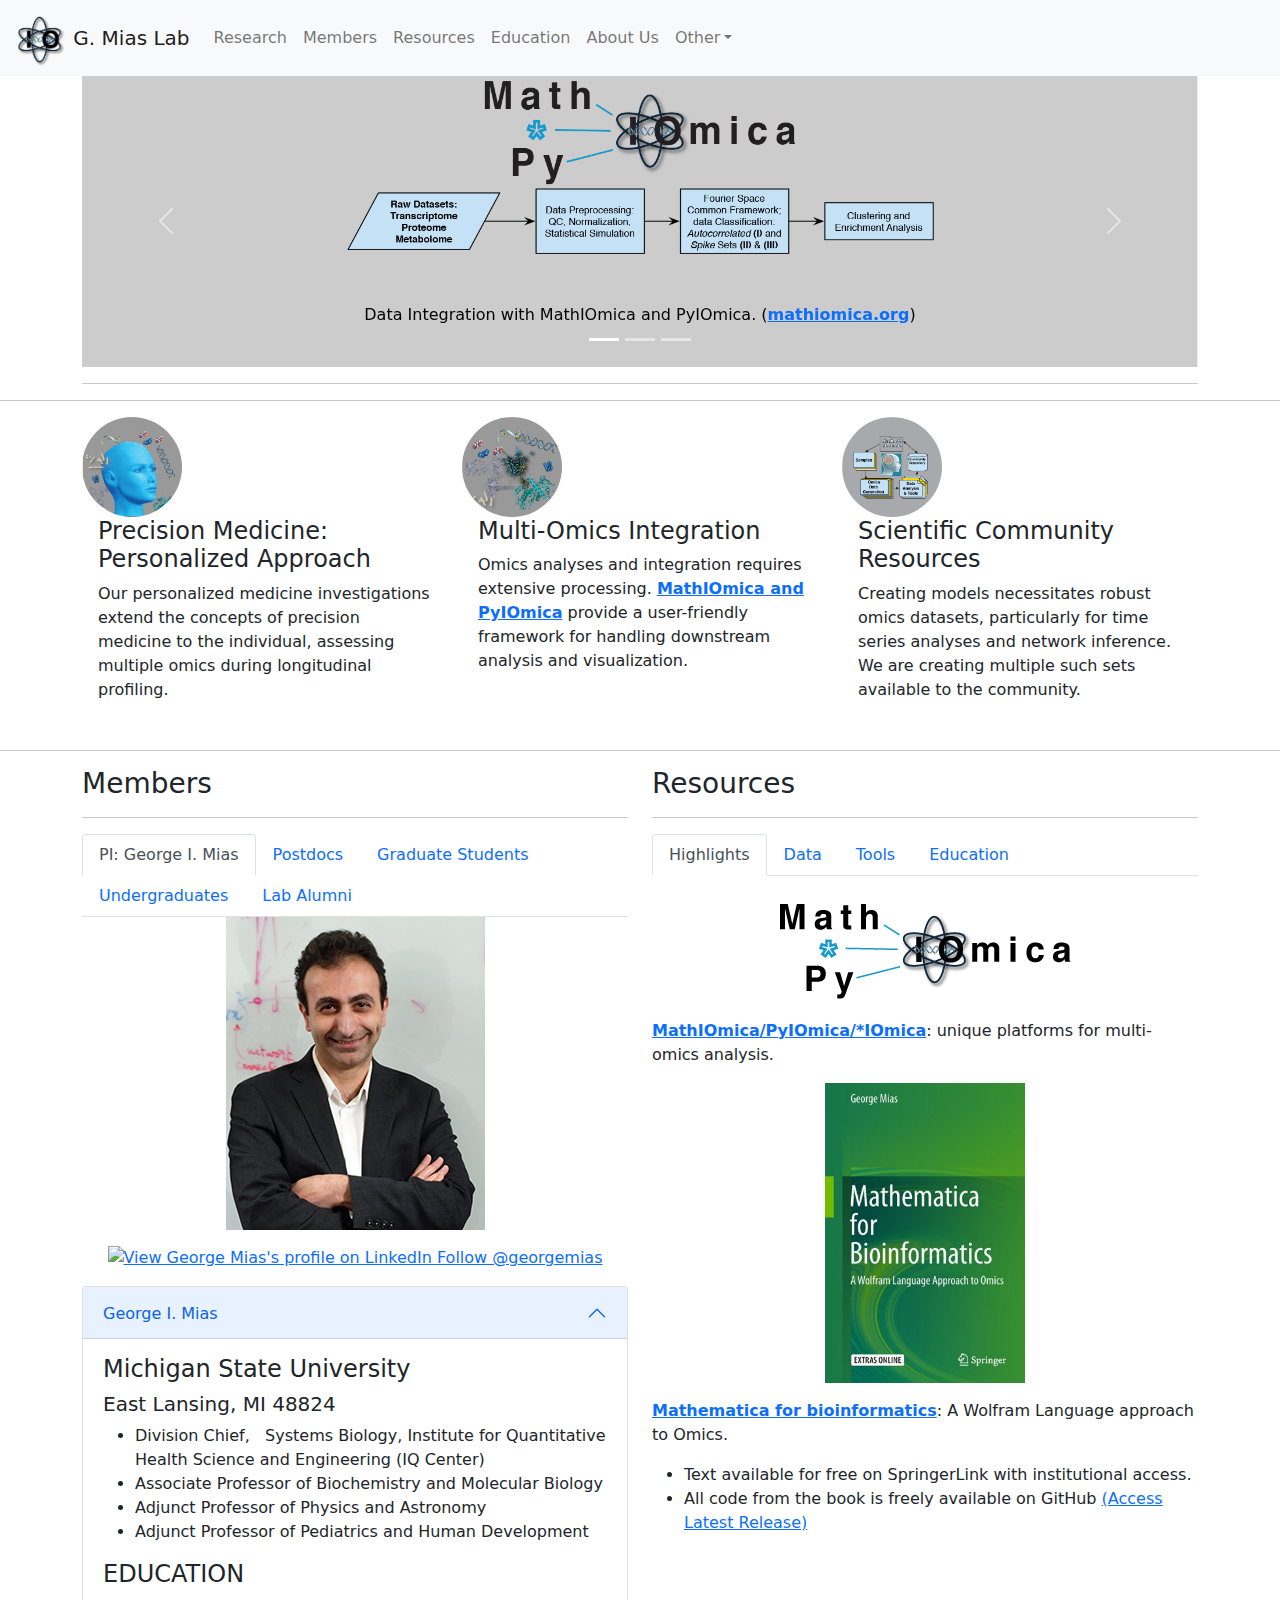
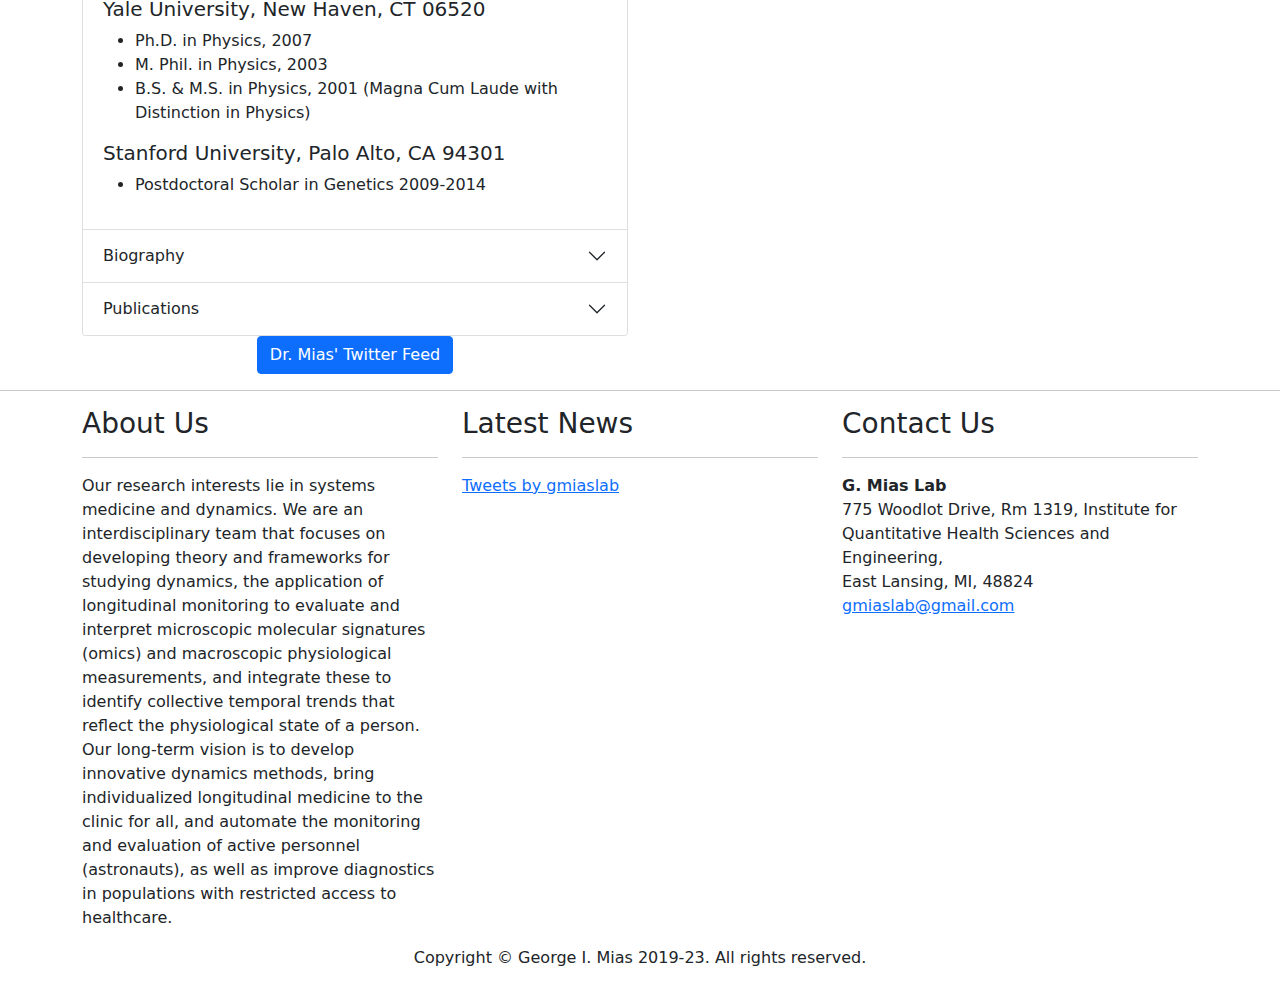
==== commit 2e08536f: "Update index.html" ====
--- a/index.html
+++ b/index.html
@@ -132,8 +132,7 @@
           <div class="tab-pane fade show active" id="home1" role="tabpanel" aria-labelledby="PI-tab">
             <p class="text-center"><img src="img/GeorgeMias.jpg" alt=""></p>
             <p class="text-center"> <a href="https://www.linkedin.com/in/georgemias/" target="_blank"> <img src="https://static.licdn.com/scds/common/u/img/webpromo/btn_profile_bluetxt_80x15.png" width="80" height="15" border="0" alt="View George Mias's profile on LinkedIn"> </a>
-				<a href="https://twitter.com/georgemias" class="twitter-follow-button" data-show-count="false" data-show-screen-name="false">Follow @georgemias</a> 
-              <script>!function(d,s,id){var js,fjs=d.getElementsByTagName(s)[0],p=/^http:/.test(d.location)?'http':'https';if(!d.getElementById(id)){js=d.createElement(s);js.id=id;js.src=p+'://platform.twitter.com/widgets.js';fjs.parentNode.insertBefore(js,fjs);}}(document, 'script', 'twitter-wjs');</script></p>
+				<a href="https://twitter.com/georgemias?ref_src=twsrc%5Etfw" class="twitter-follow-button" data-show-count="false">Follow @georgemias</a><script async src="https://platform.twitter.com/widgets.js" charset="utf-8"></script>
             <div class="accordion" id="accordionPI">
               <div class="accordion-item">
                 <div class="accordion-heading">
@@ -202,7 +201,7 @@
             </div>
             <button type="button" class="btn btn-primary d-block mx-auto" data-bs-toggle="collapse" data-bs-target="#twitterFeed">Dr. Mias' Twitter  Feed</button>
             <!-- Collapsible Element HTML -->
-            <div id="twitterFeed" class="collapse" align="center"><a class="twitter-timeline" href="https://twitter.com/georgemias" data-widget-id="656949976828919808">Tweets by @georgemias</a> <script>!function(d,s,id){var js,fjs=d.getElementsByTagName(s)[0],p=/^http:/.test(d.location)?'http':'https';if(!d.getElementById(id)){js=d.createElement(s);js.id=id;js.src=p+"://platform.twitter.com/widgets.js";fjs.parentNode.insertBefore(js,fjs);}}(document,"script","twitter-wjs");</script></div>
+            <div id="twitterFeed" class="collapse" align="center"><a class="twitter-timeline" href="https://twitter.com/georgemias?ref_src=twsrc%5Etfw">Tweets by georgemias</a> <script async src="https://platform.twitter.com/widgets.js" charset="utf-8"></script></div>
           </div>
           <div class="tab-pane fade" id="pane2" role="tabpanel" aria-labelledby="tab2">
             <div class="row">
@@ -975,8 +974,7 @@
     <div class=" col-sm-6 col-lg-4 col-md-4"> <span class="text-right"> </span>
       <h3 id="labtwitter">Latest News</h3>
       <hr>
-      <a class="twitter-timeline" href="https://twitter.com/gmiaslab" data-widget-id="657037348656566272">Tweets by @gmiaslab</a> 
-      <script>!function(d,s,id){var js,fjs=d.getElementsByTagName(s)[0],p=/^http:/.test(d.location)?'http':'https';if(!d.getElementById(id)){js=d.createElement(s);js.id=id;js.src=p+"://platform.twitter.com/widgets.js";fjs.parentNode.insertBefore(js,fjs);}}(document,"script","twitter-wjs");</script> 
+     <a class="twitter-timeline" href="https://twitter.com/gmiaslab?ref_src=twsrc%5Etfw">Tweets by gmiaslab</a> <script async src="https://platform.twitter.com/widgets.js" charset="utf-8"></script>
     </div>
     <div class=" col-sm-6 col-lg-4 col-md-4"> <span class="text-right"> </span>
       <h3  id="contacts">Contact Us</h3>
@@ -987,11 +985,6 @@
       East Lansing, MI, 48824<br>
       <span class="glyphicon glyphicon-envelope" aria-hidden="true"></span> <a href="mailto:#">gmiaslab@gmail.com</a>
       </address>
-      <h3> Share </h3>
-      <!-- Go to www.addthis.com/dashboard to customize your tools --> 
-      <script type="text/javascript" src="//s7.addthis.com/js/300/addthis_widget.js#pubid=ra-50e0a9700a2fbb0e" async="async"></script> 
-      <!-- Go to www.addthis.com/dashboard to customize your tools -->
-      <div class="addthis_sharing_toolbox"></div>
     </div>
   </div>
 </div>
